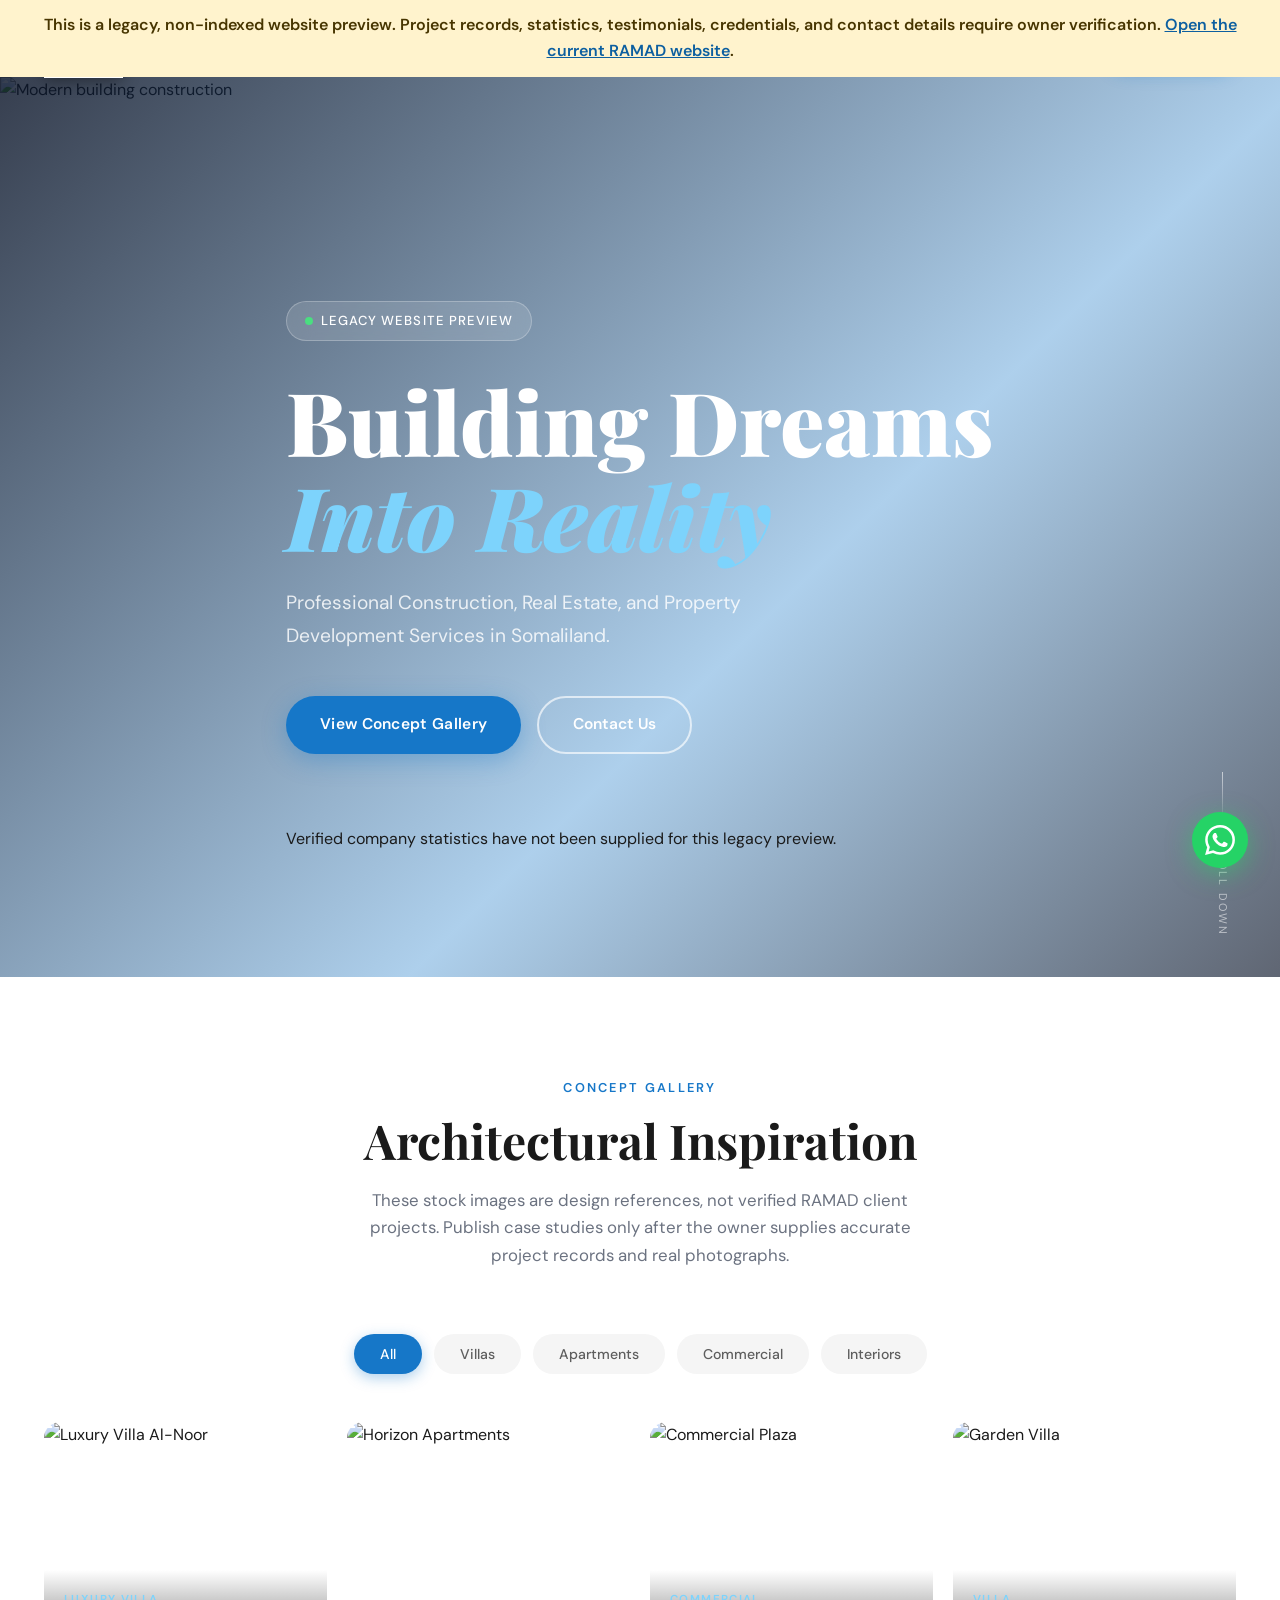
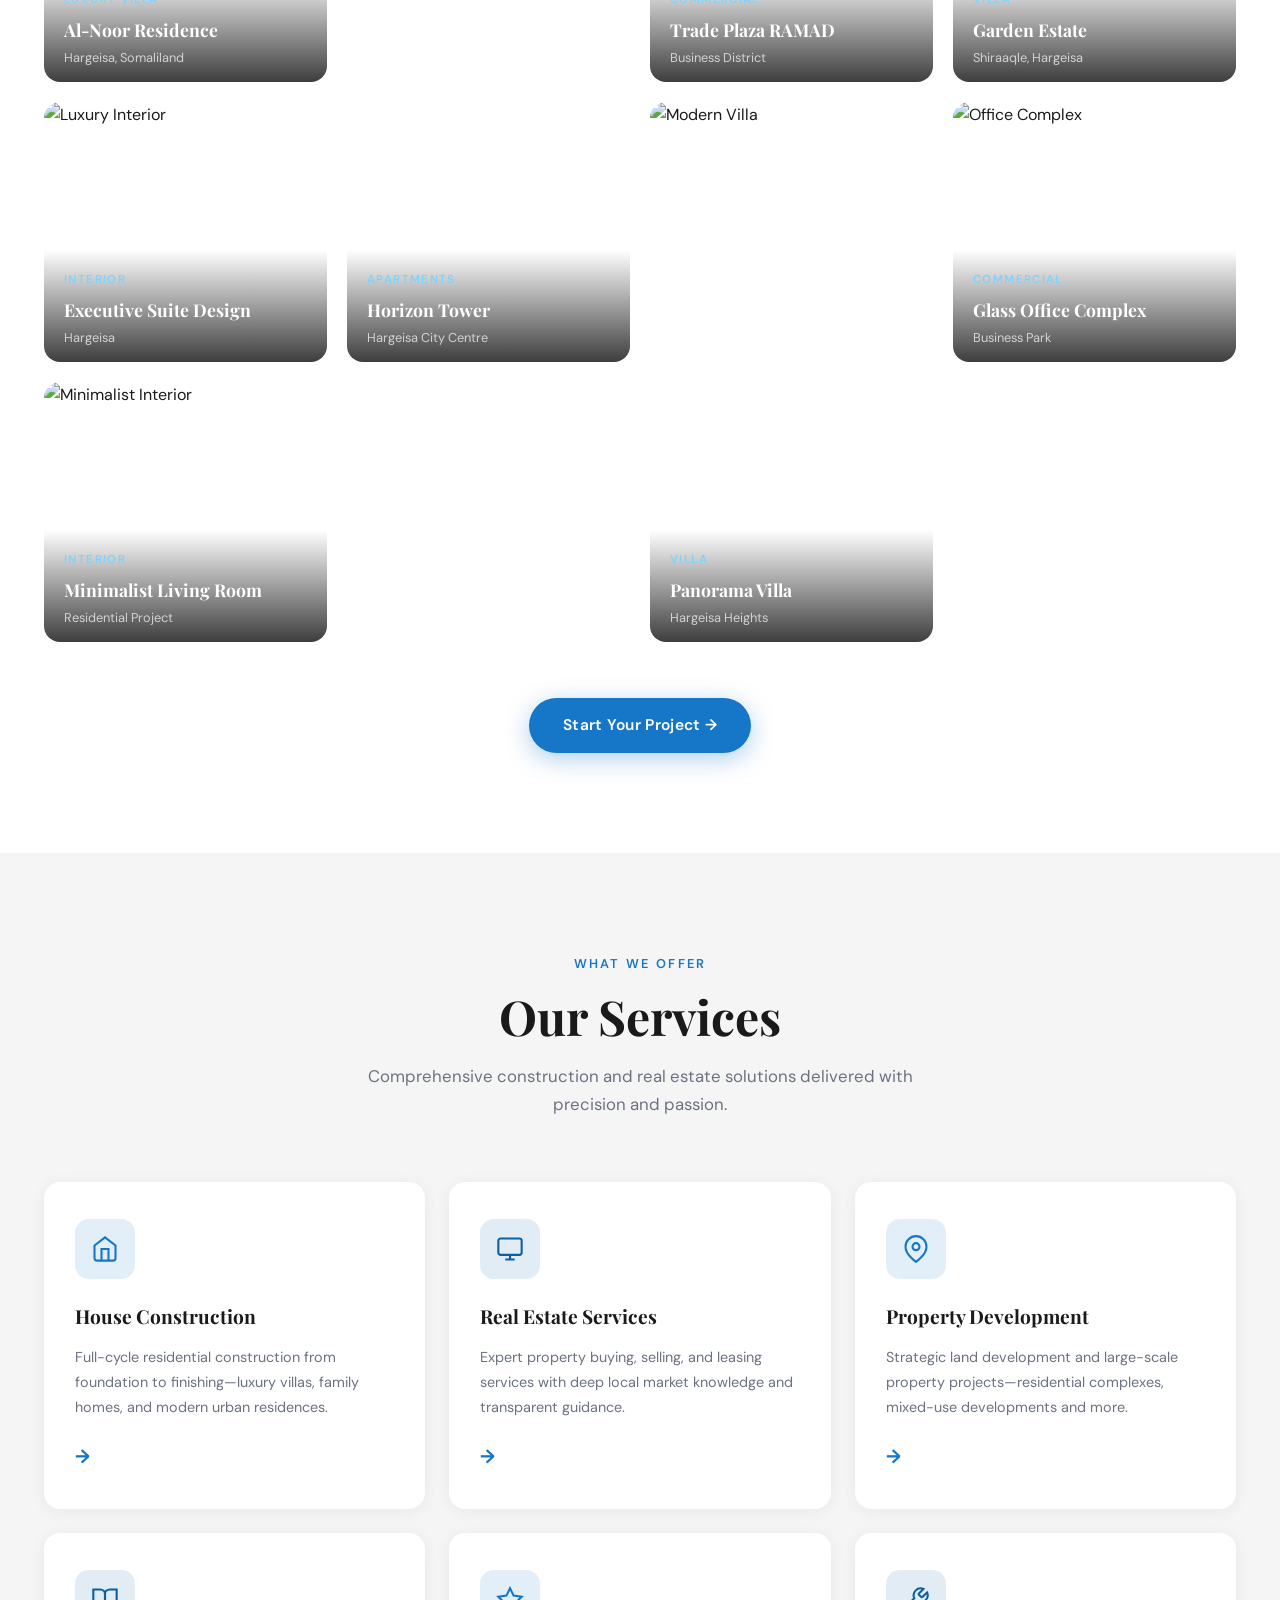
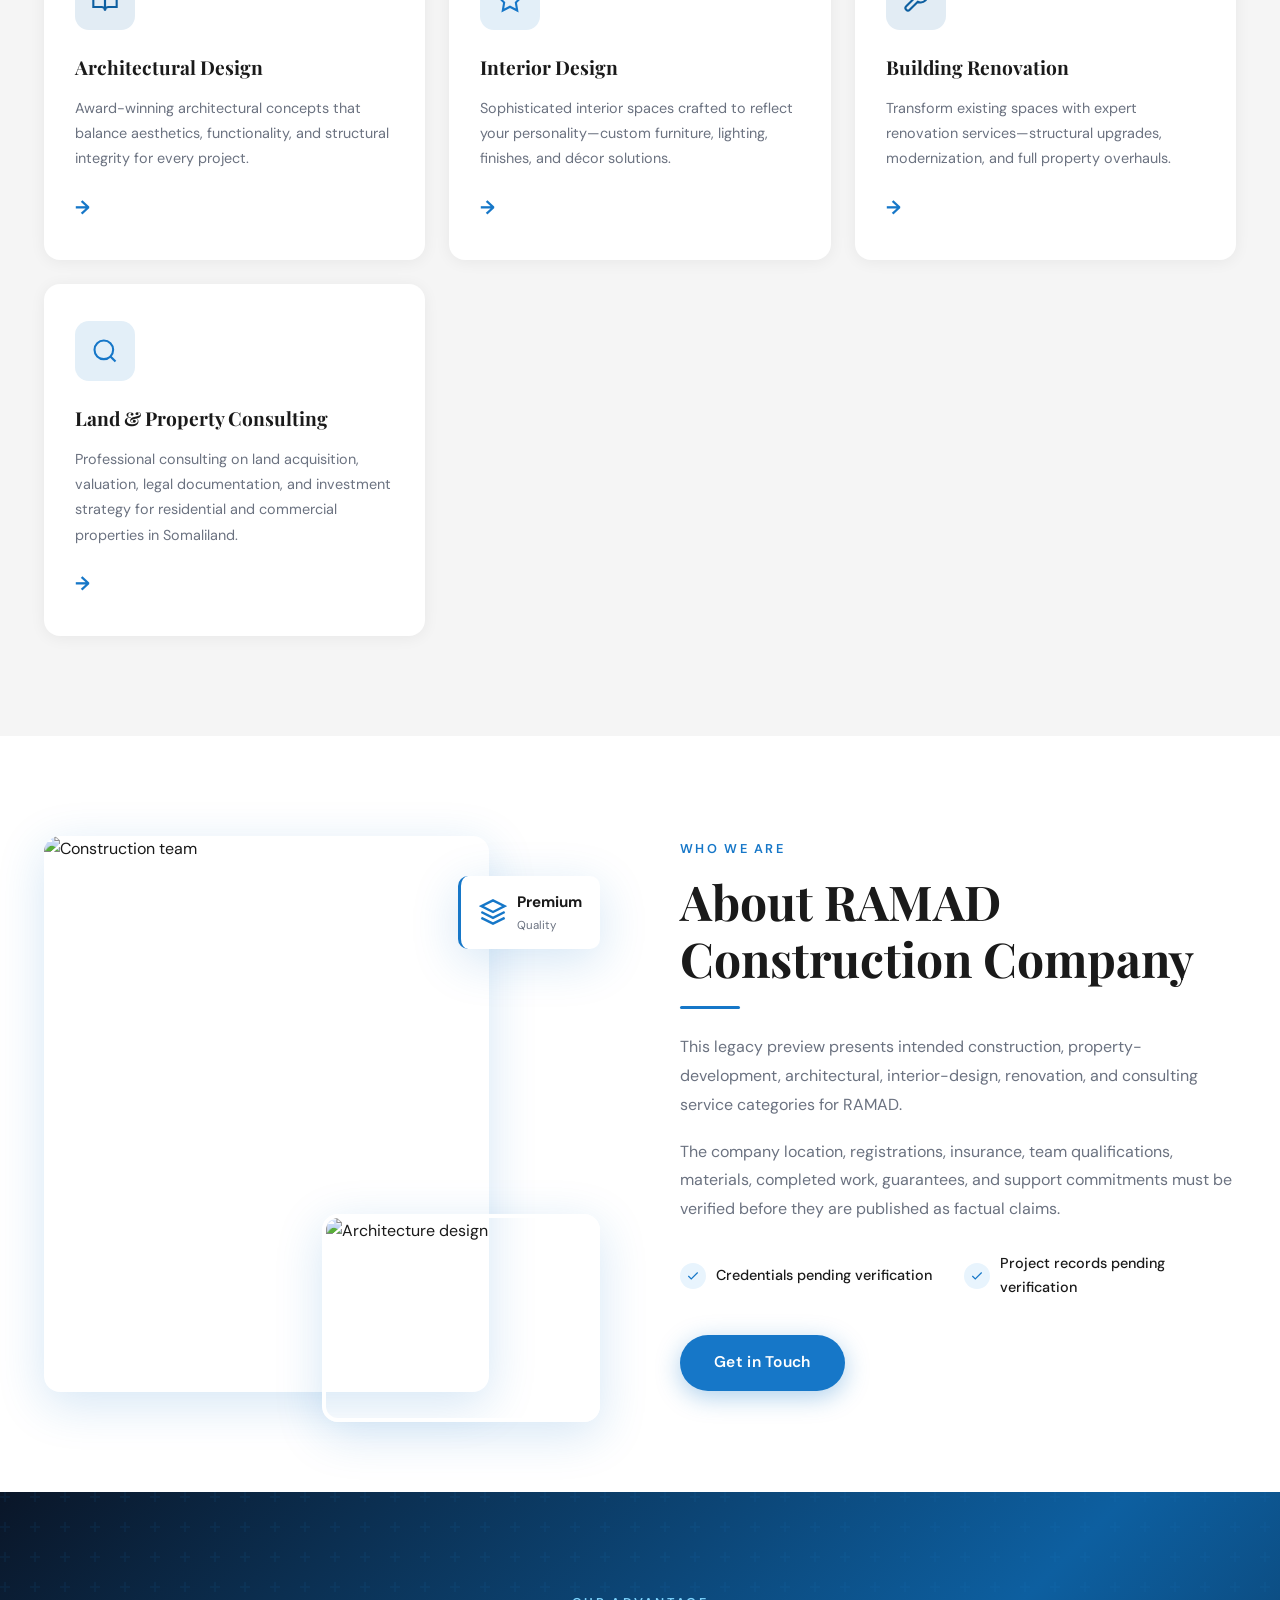
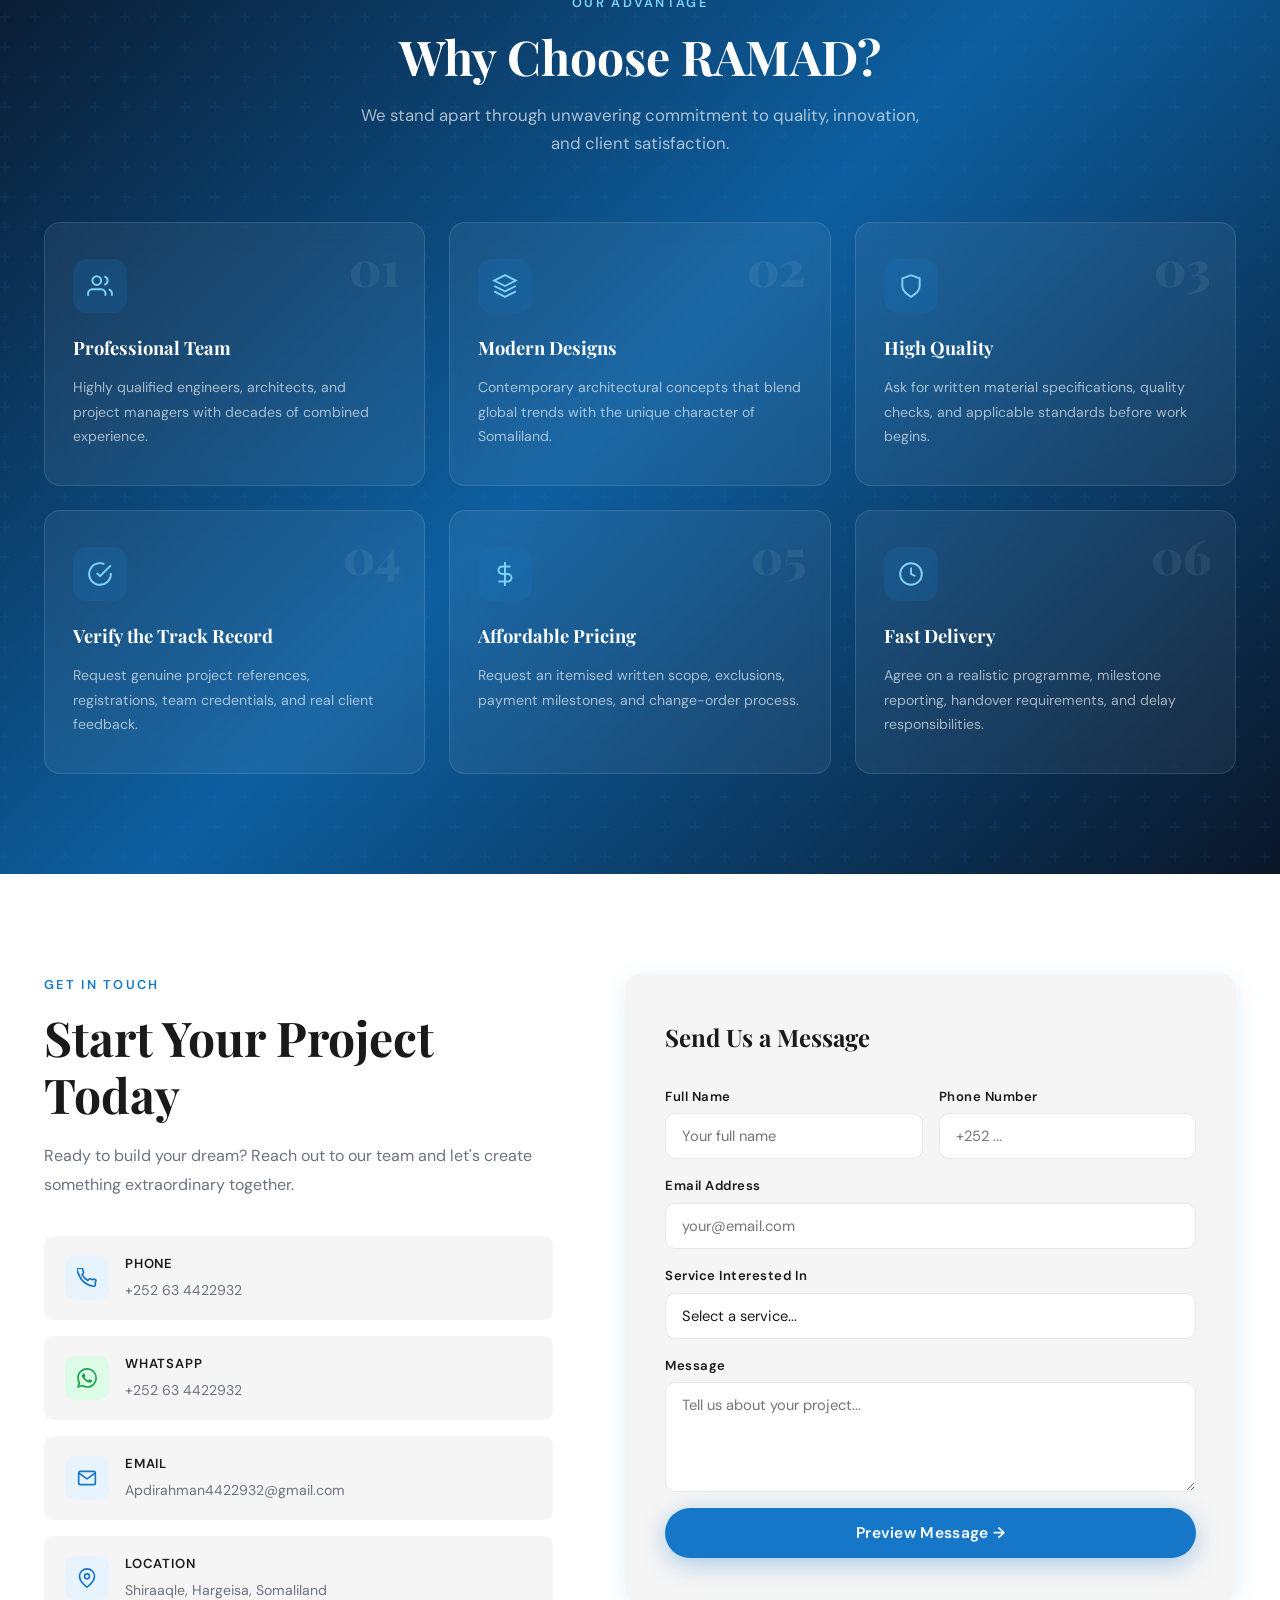
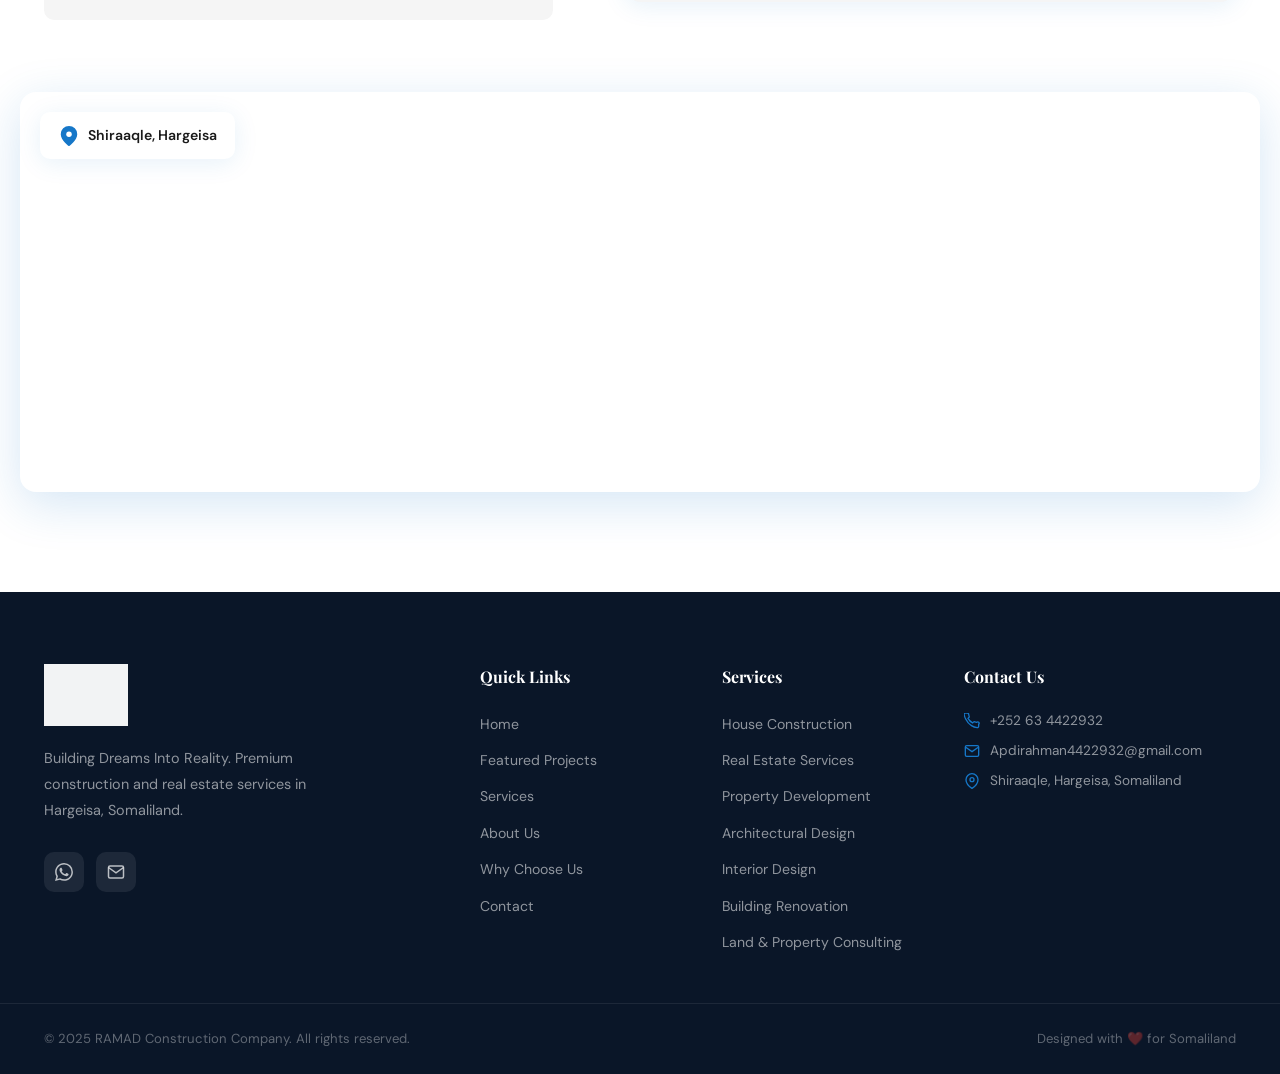
==== index.html @ ccc450ce "feat(seo): consolidate legacy site under canonical domain" ====
<!DOCTYPE html>
<html lang="en">
<head>
  <meta charset="UTF-8" />
  <meta name="viewport" content="width=device-width, initial-scale=1.0" />
  <meta name="robots" content="noindex, nofollow, noarchive" />
  <meta name="description" content="Legacy RAMAD construction website preview. Visit the current canonical RAMAD service website for updated information." />
  <link rel="canonical" href="https://ramad-construction-real-estate.vercel.app/" />
  <title>RAMAD Construction Company | Legacy Website Preview</title>
  <link rel="preconnect" href="https://fonts.googleapis.com" />
  <link rel="preconnect" href="https://fonts.gstatic.com" crossorigin />
  <link href="https://fonts.googleapis.com/css2?family=Playfair+Display:wght@400;600;700;900&family=DM+Sans:wght@300;400;500;600&display=swap" rel="stylesheet" />
  <link rel="stylesheet" href="style.css" />
</head>
<body>

<aside class="legacy-notice" aria-label="Legacy website notice">
  This is a legacy, non-indexed website preview. Project records, statistics, testimonials, credentials, and contact details require owner verification. <a href="https://ramad-construction-real-estate.vercel.app/">Open the current RAMAD website</a>.
</aside>

<!-- FLOATING WHATSAPP -->
<a href="https://wa.me/252634422932" class="whatsapp-float" target="_blank" aria-label="Chat on WhatsApp">
  <svg viewBox="0 0 24 24" fill="currentColor"><path d="M17.472 14.382c-.297-.149-1.758-.867-2.03-.967-.273-.099-.471-.148-.67.15-.197.297-.767.966-.94 1.164-.173.199-.347.223-.644.075-.297-.15-1.255-.463-2.39-1.475-.883-.788-1.48-1.761-1.653-2.059-.173-.297-.018-.458.13-.606.134-.133.298-.347.446-.52.149-.174.198-.298.298-.497.099-.198.05-.371-.025-.52-.075-.149-.669-1.612-.916-2.207-.242-.579-.487-.5-.669-.51-.173-.008-.371-.01-.57-.01-.198 0-.52.074-.792.372-.272.297-1.04 1.016-1.04 2.479 0 1.462 1.065 2.875 1.213 3.074.149.198 2.096 3.2 5.077 4.487.709.306 1.262.489 1.694.625.712.227 1.36.195 1.871.118.571-.085 1.758-.719 2.006-1.413.248-.694.248-1.289.173-1.413-.074-.124-.272-.198-.57-.347m-5.421 7.403h-.004a9.87 9.87 0 01-5.031-1.378l-.361-.214-3.741.982.998-3.648-.235-.374a9.86 9.86 0 01-1.51-5.26c.001-5.45 4.436-9.884 9.888-9.884 2.64 0 5.122 1.03 6.988 2.898a9.825 9.825 0 012.893 6.994c-.003 5.45-4.437 9.884-9.885 9.884m8.413-18.297A11.815 11.815 0 0012.05 0C5.495 0 .16 5.335.157 11.892c0 2.096.547 4.142 1.588 5.945L.057 24l6.305-1.654a11.882 11.882 0 005.683 1.448h.005c6.554 0 11.89-5.335 11.893-11.893a11.821 11.821 0 00-3.48-8.413z"/></svg>
</a>

<!-- NAV — order: Home | Featured | Services | About | Why Us | Testimonials | Contact -->
<nav class="navbar" id="navbar">
  <div class="nav-inner">
    <a href="#home" class="logo-link">
      <img src="[data-uri]" alt="RAMAD Construction Company" class="nav-logo-img" />
    </a>
    <button class="menu-toggle" id="menuToggle" aria-label="Toggle menu">
      <span></span><span></span><span></span>
    </button>
    <ul class="nav-links" id="navLinks">
      <li><a href="#home">Home</a></li>
      <li><a href="#featured">Featured</a></li>
      <li><a href="#services">Services</a></li>
      <li><a href="#about">About</a></li>
      <li><a href="#why-us">Why Us</a></li>
      <li><a href="#contact" class="nav-cta">Contact Us</a></li>
    </ul>
  </div>
</nav>

<!-- HERO -->
<section class="hero" id="home">
  <div class="hero-bg">
    <img src="https://images.unsplash.com/photo-1486325212027-8081e485255e?w=1800&q=80" alt="Modern building construction" class="hero-img" />
    <div class="hero-overlay"></div>
  </div>
  <div class="hero-content">
    <div class="hero-badge">
      <span class="badge-dot"></span>
      LEGACY WEBSITE PREVIEW
    </div>
    <h1 class="hero-title">Building Dreams<br /><em>Into Reality</em></h1>
    <p class="hero-sub">Professional Construction, Real Estate, and Property Development Services in Somaliland.</p>
    <div class="hero-actions">
      <a href="#featured" class="btn-primary">View Concept Gallery</a>
      <a href="#contact" class="btn-outline">Contact Us</a>
    </div>
    <div class="hero-stats"><p>Verified company statistics have not been supplied for this legacy preview.</p></div>
  </div>
  <div class="hero-scroll">
    <div class="scroll-line"></div>
    <span>Scroll Down</span>
  </div>
</section>

<!-- FEATURED PROJECTS -->
<section class="featured section-pad" id="featured">
  <div class="container">
    <div class="section-header">
      <p class="section-label">Concept Gallery</p>
      <h2 class="section-title">Architectural Inspiration</h2>
      <p class="section-desc">These stock images are design references, not verified RAMAD client projects. Publish case studies only after the owner supplies accurate project records and real photographs.</p>
    </div>
    <div class="projects-filter">
      <button class="filter-btn active" data-filter="all">All</button>
      <button class="filter-btn" data-filter="villa">Villas</button>
      <button class="filter-btn" data-filter="apartment">Apartments</button>
      <button class="filter-btn" data-filter="commercial">Commercial</button>
      <button class="filter-btn" data-filter="interior">Interiors</button>
    </div>
    <div class="projects-grid" id="projectsGrid">
      <div class="project-card" data-cat="villa">
        <div class="project-img-wrap"><img src="https://images.unsplash.com/photo-1613977257363-707ba9348227?w=700&q=80" alt="Luxury Villa Al-Noor" loading="lazy" /></div>
        <div class="project-info"><span class="project-cat">Luxury Villa</span><h4>Al-Noor Residence</h4><p>Hargeisa, Somaliland</p></div>
      </div>
      <div class="project-card project-card-tall" data-cat="apartment">
        <div class="project-img-wrap"><img src="https://images.unsplash.com/photo-1545324418-cc1a3fa10c00?w=700&q=80" alt="Horizon Apartments" loading="lazy" /></div>
        <div class="project-info"><span class="project-cat">Apartments</span><h4>Horizon Tower</h4><p>Hargeisa City Centre</p></div>
      </div>
      <div class="project-card" data-cat="commercial">
        <div class="project-img-wrap"><img src="https://images.unsplash.com/photo-1486325212027-8081e485255e?w=700&q=80" alt="Commercial Plaza" loading="lazy" /></div>
        <div class="project-info"><span class="project-cat">Commercial</span><h4>Trade Plaza RAMAD</h4><p>Business District</p></div>
      </div>
      <div class="project-card" data-cat="villa">
        <div class="project-img-wrap"><img src="https://images.unsplash.com/photo-1600596542815-ffad4c1539a9?w=700&q=80" alt="Garden Villa" loading="lazy" /></div>
        <div class="project-info"><span class="project-cat">Villa</span><h4>Garden Estate</h4><p>Shiraaqle, Hargeisa</p></div>
      </div>
      <div class="project-card" data-cat="interior">
        <div class="project-img-wrap"><img src="https://images.unsplash.com/photo-1618221195710-dd6b41faaea6?w=700&q=80" alt="Luxury Interior" loading="lazy" /></div>
        <div class="project-info"><span class="project-cat">Interior</span><h4>Executive Suite Design</h4><p>Hargeisa</p></div>
      </div>
      <div class="project-card project-card-tall" data-cat="villa">
        <div class="project-img-wrap"><img src="https://images.unsplash.com/photo-1512917774080-9991f1c4c750?w=700&q=80" alt="Modern Villa" loading="lazy" /></div>
        <div class="project-info"><span class="project-cat">Villa</span><h4>Panorama Villa</h4><p>Hargeisa Heights</p></div>
      </div>
      <div class="project-card" data-cat="commercial">
        <div class="project-img-wrap"><img src="https://images.unsplash.com/photo-1582407947304-fd86f28f2a08?w=700&q=80" alt="Office Complex" loading="lazy" /></div>
        <div class="project-info"><span class="project-cat">Commercial</span><h4>Glass Office Complex</h4><p>Business Park</p></div>
      </div>
      <div class="project-card" data-cat="interior">
        <div class="project-img-wrap"><img src="https://images.unsplash.com/photo-1616486338812-3dadae4b4ace?w=700&q=80" alt="Minimalist Interior" loading="lazy" /></div>
        <div class="project-info"><span class="project-cat">Interior</span><h4>Minimalist Living Room</h4><p>Residential Project</p></div>
      </div>
    </div>
    <div class="text-center mt-large">
      <a href="#contact" class="btn-primary">Start Your Project →</a>
    </div>
  </div>
</section>

<!-- SERVICES -->
<section class="services section-pad" id="services">
  <div class="container">
    <div class="section-header">
      <p class="section-label">What We Offer</p>
      <h2 class="section-title">Our Services</h2>
      <p class="section-desc">Comprehensive construction and real estate solutions delivered with precision and passion.</p>
    </div>
    <div class="services-grid">
      <div class="service-card">
        <div class="service-icon" style="--c:#1677C8">
          <svg viewBox="0 0 24 24" fill="none" stroke="currentColor" stroke-width="1.8"><path d="M3 9l9-7 9 7v11a2 2 0 01-2 2H5a2 2 0 01-2-2z"/><polyline points="9 22 9 12 15 12 15 22"/></svg>
        </div>
        <h3>House Construction</h3>
        <p>Full-cycle residential construction from foundation to finishing—luxury villas, family homes, and modern urban residences.</p>
        <span class="service-arrow">→</span>
      </div>
      <div class="service-card">
        <div class="service-icon" style="--c:#0d5fa0">
          <svg viewBox="0 0 24 24" fill="none" stroke="currentColor" stroke-width="1.8"><rect x="2" y="3" width="20" height="14" rx="2"/><path d="M8 21h8M12 17v4"/></svg>
        </div>
        <h3>Real Estate Services</h3>
        <p>Expert property buying, selling, and leasing services with deep local market knowledge and transparent guidance.</p>
        <span class="service-arrow">→</span>
      </div>
      <div class="service-card">
        <div class="service-icon" style="--c:#1677C8">
          <svg viewBox="0 0 24 24" fill="none" stroke="currentColor" stroke-width="1.8"><path d="M21 10c0 7-9 13-9 13s-9-6-9-13a9 9 0 0118 0z"/><circle cx="12" cy="10" r="3"/></svg>
        </div>
        <h3>Property Development</h3>
        <p>Strategic land development and large-scale property projects—residential complexes, mixed-use developments and more.</p>
        <span class="service-arrow">→</span>
      </div>
      <div class="service-card">
        <div class="service-icon" style="--c:#0d5fa0">
          <svg viewBox="0 0 24 24" fill="none" stroke="currentColor" stroke-width="1.8"><path d="M2 3h6a4 4 0 014 4v14a3 3 0 00-3-3H2z"/><path d="M22 3h-6a4 4 0 00-4 4v14a3 3 0 013-3h7z"/></svg>
        </div>
        <h3>Architectural Design</h3>
        <p>Award-winning architectural concepts that balance aesthetics, functionality, and structural integrity for every project.</p>
        <span class="service-arrow">→</span>
      </div>
      <div class="service-card">
        <div class="service-icon" style="--c:#1677C8">
          <svg viewBox="0 0 24 24" fill="none" stroke="currentColor" stroke-width="1.8"><path d="M12 2l3.09 6.26L22 9.27l-5 4.87 1.18 6.88L12 17.77l-6.18 3.25L7 14.14 2 9.27l6.91-1.01L12 2z"/></svg>
        </div>
        <h3>Interior Design</h3>
        <p>Sophisticated interior spaces crafted to reflect your personality—custom furniture, lighting, finishes, and décor solutions.</p>
        <span class="service-arrow">→</span>
      </div>
      <div class="service-card">
        <div class="service-icon" style="--c:#0d5fa0">
          <svg viewBox="0 0 24 24" fill="none" stroke="currentColor" stroke-width="1.8"><path d="M14.7 6.3a1 1 0 000 1.4l1.6 1.6a1 1 0 001.4 0l3.77-3.77a6 6 0 01-7.94 7.94l-6.91 6.91a2.12 2.12 0 01-3-3l6.91-6.91a6 6 0 017.94-7.94l-3.76 3.76z"/></svg>
        </div>
        <h3>Building Renovation</h3>
        <p>Transform existing spaces with expert renovation services—structural upgrades, modernization, and full property overhauls.</p>
        <span class="service-arrow">→</span>
      </div>
      <div class="service-card service-card-wide">
        <div class="service-icon" style="--c:#1677C8">
          <svg viewBox="0 0 24 24" fill="none" stroke="currentColor" stroke-width="1.8"><circle cx="11" cy="11" r="8"/><path d="m21 21-4.35-4.35"/></svg>
        </div>
        <h3>Land &amp; Property Consulting</h3>
        <p>Professional consulting on land acquisition, valuation, legal documentation, and investment strategy for residential and commercial properties in Somaliland.</p>
        <span class="service-arrow">→</span>
      </div>
    </div>
  </div>
</section>

<!-- ABOUT -->
<section class="about section-pad" id="about">
  <div class="container about-grid">
    <div class="about-visuals">
      <div class="about-main-img">
        <img src="https://images.unsplash.com/photo-1504307651254-35680f356dfd?w=800&q=80" alt="Construction team" loading="lazy" />
      </div>
      <div class="about-accent-img">
        <img src="https://images.unsplash.com/photo-1590725140246-20acddc1ec6d?w=400&q=80" alt="Architecture design" loading="lazy" />
      </div>
      <div class="about-badge-float">
        <svg viewBox="0 0 24 24" fill="none" stroke="#1677C8" stroke-width="2"><path d="M12 2L2 7l10 5 10-5-10-5zM2 17l10 5 10-5M2 12l10 5 10-5"/></svg>
        <div><strong>Premium</strong><span>Quality</span></div>
      </div>
    </div>
    <div class="about-content">
      <p class="section-label">Who We Are</p>
      <h2 class="section-title">About RAMAD<br />Construction Company</h2>
      <div class="about-divider"></div>
      <p class="about-text">This legacy preview presents intended construction, property-development, architectural, interior-design, renovation, and consulting service categories for RAMAD.</p>
      <p class="about-text">The company location, registrations, insurance, team qualifications, materials, completed work, guarantees, and support commitments must be verified before they are published as factual claims.</p>
      <div class="about-features">
        <div class="about-feat"><div class="feat-icon"><svg viewBox="0 0 24 24" fill="none" stroke="currentColor" stroke-width="2"><polyline points="20 6 9 17 4 12"/></svg></div><span>Credentials pending verification</span></div>
        <div class="about-feat"><div class="feat-icon"><svg viewBox="0 0 24 24" fill="none" stroke="currentColor" stroke-width="2"><polyline points="20 6 9 17 4 12"/></svg></div><span>Project records pending verification</span></div>
      </div>
      <a href="#contact" class="btn-primary">Get in Touch</a>
    </div>
  </div>
</section>

<!-- WHY CHOOSE US -->
<section class="why-us section-pad" id="why-us">
  <div class="why-bg"></div>
  <div class="container">
    <div class="section-header light">
      <p class="section-label light-label">Our Advantage</p>
      <h2 class="section-title white">Why Choose RAMAD?</h2>
      <p class="section-desc light-desc">We stand apart through unwavering commitment to quality, innovation, and client satisfaction.</p>
    </div>
    <div class="why-grid">
      <div class="why-card">
        <div class="why-num">01</div>
        <div class="why-icon"><svg viewBox="0 0 24 24" fill="none" stroke="currentColor" stroke-width="1.8"><path d="M17 21v-2a4 4 0 00-4-4H5a4 4 0 00-4 4v2"/><circle cx="9" cy="7" r="4"/><path d="M23 21v-2a4 4 0 00-3-3.87M16 3.13a4 4 0 010 7.75"/></svg></div>
        <h3>Professional Team</h3>
        <p>Highly qualified engineers, architects, and project managers with decades of combined experience.</p>
      </div>
      <div class="why-card">
        <div class="why-num">02</div>
        <div class="why-icon"><svg viewBox="0 0 24 24" fill="none" stroke="currentColor" stroke-width="1.8"><polygon points="12 2 2 7 12 12 22 7 12 2"/><polyline points="2 17 12 22 22 17"/><polyline points="2 12 12 17 22 12"/></svg></div>
        <h3>Modern Designs</h3>
        <p>Contemporary architectural concepts that blend global trends with the unique character of Somaliland.</p>
      </div>
      <div class="why-card">
        <div class="why-num">03</div>
        <div class="why-icon"><svg viewBox="0 0 24 24" fill="none" stroke="currentColor" stroke-width="1.8"><path d="M12 22s8-4 8-10V5l-8-3-8 3v7c0 6 8 10 8 10z"/></svg></div>
        <h3>High Quality</h3>
        <p>Ask for written material specifications, quality checks, and applicable standards before work begins.</p>
      </div>
      <div class="why-card">
        <div class="why-num">04</div>
        <div class="why-icon"><svg viewBox="0 0 24 24" fill="none" stroke="currentColor" stroke-width="1.8"><path d="M22 11.08V12a10 10 0 11-5.93-9.14"/><polyline points="22 4 12 14.01 9 11.01"/></svg></div>
        <h3>Verify the Track Record</h3>
        <p>Request genuine project references, registrations, team credentials, and real client feedback.</p>
      </div>
      <div class="why-card">
        <div class="why-num">05</div>
        <div class="why-icon"><svg viewBox="0 0 24 24" fill="none" stroke="currentColor" stroke-width="1.8"><line x1="12" y1="1" x2="12" y2="23"/><path d="M17 5H9.5a3.5 3.5 0 000 7h5a3.5 3.5 0 010 7H6"/></svg></div>
        <h3>Affordable Pricing</h3>
        <p>Request an itemised written scope, exclusions, payment milestones, and change-order process.</p>
      </div>
      <div class="why-card">
        <div class="why-num">06</div>
        <div class="why-icon"><svg viewBox="0 0 24 24" fill="none" stroke="currentColor" stroke-width="1.8"><circle cx="12" cy="12" r="10"/><polyline points="12 6 12 12 16 14"/></svg></div>
        <h3>Fast Delivery</h3>
        <p>Agree on a realistic programme, milestone reporting, handover requirements, and delay responsibilities.</p>
      </div>
    </div>
  </div>
</section>

<!-- CONTACT -->
<section class="contact section-pad" id="contact">
  <div class="container contact-grid">
    <div class="contact-info">
      <p class="section-label">Get In Touch</p>
      <h2 class="section-title">Start Your Project Today</h2>
      <p class="contact-desc">Ready to build your dream? Reach out to our team and let's create something extraordinary together.</p>
      <div class="contact-items">
        <a href="tel:+252634422932" class="contact-item">
          <div class="ci-icon"><svg viewBox="0 0 24 24" fill="none" stroke="currentColor" stroke-width="2"><path d="M22 16.92v3a2 2 0 01-2.18 2 19.79 19.79 0 01-8.63-3.07A19.5 19.5 0 013.07 9.81a19.79 19.79 0 01-3.07-8.68A2 2 0 012 .18h3a2 2 0 012 1.72c.127.96.361 1.903.7 2.81a2 2 0 01-.45 2.11L6.09 8a16 16 0 006.88 6.88l1.19-1.19a2 2 0 012.11-.45c.907.339 1.85.573 2.81.7A2 2 0 0122 16.92z"/></svg></div>
          <div><strong>Phone</strong><span>+252 63 4422932</span></div>
        </a>
        <a href="https://wa.me/252634422932" class="contact-item" target="_blank">
          <div class="ci-icon green"><svg viewBox="0 0 24 24" fill="currentColor"><path d="M17.472 14.382c-.297-.149-1.758-.867-2.03-.967-.273-.099-.471-.148-.67.15-.197.297-.767.966-.94 1.164-.173.199-.347.223-.644.075-.297-.15-1.255-.463-2.39-1.475-.883-.788-1.48-1.761-1.653-2.059-.173-.297-.018-.458.13-.606.134-.133.298-.347.446-.52.149-.174.198-.298.298-.497.099-.198.05-.371-.025-.52-.075-.149-.669-1.612-.916-2.207-.242-.579-.487-.5-.669-.51-.173-.008-.371-.01-.57-.01-.198 0-.52.074-.792.372-.272.297-1.04 1.016-1.04 2.479 0 1.462 1.065 2.875 1.213 3.074.149.198 2.096 3.2 5.077 4.487.709.306 1.262.489 1.694.625.712.227 1.36.195 1.871.118.571-.085 1.758-.719 2.006-1.413.248-.694.248-1.289.173-1.413-.074-.124-.272-.198-.57-.347m-5.421 7.403h-.004a9.87 9.87 0 01-5.031-1.378l-.361-.214-3.741.982.998-3.648-.235-.374a9.86 9.86 0 01-1.51-5.26c.001-5.45 4.436-9.884 9.888-9.884 2.64 0 5.122 1.03 6.988 2.898a9.825 9.825 0 012.893 6.994c-.003 5.45-4.437 9.884-9.885 9.884m8.413-18.297A11.815 11.815 0 0012.05 0C5.495 0 .16 5.335.157 11.892c0 2.096.547 4.142 1.588 5.945L.057 24l6.305-1.654a11.882 11.882 0 005.683 1.448h.005c6.554 0 11.89-5.335 11.893-11.893a11.821 11.821 0 00-3.48-8.413z"/></svg></div>
          <div><strong>WhatsApp</strong><span>+252 63 4422932</span></div>
        </a>
        <a href="mailto:Apdirahman4422932@gmail.com" class="contact-item">
          <div class="ci-icon"><svg viewBox="0 0 24 24" fill="none" stroke="currentColor" stroke-width="2"><path d="M4 4h16c1.1 0 2 .9 2 2v12c0 1.1-.9 2-2 2H4c-1.1 0-2-.9-2-2V6c0-1.1.9-2 2-2z"/><polyline points="22,6 12,13 2,6"/></svg></div>
          <div><strong>Email</strong><span>Apdirahman4422932@gmail.com</span></div>
        </a>
        <div class="contact-item">
          <div class="ci-icon"><svg viewBox="0 0 24 24" fill="none" stroke="currentColor" stroke-width="2"><path d="M21 10c0 7-9 13-9 13s-9-6-9-13a9 9 0 0118 0z"/><circle cx="12" cy="10" r="3"/></svg></div>
          <div><strong>Location</strong><span>Shiraaqle, Hargeisa, Somaliland</span></div>
        </div>
      </div>
    </div>
    <div class="contact-form-wrap">
      <form class="contact-form" id="contactForm">
        <h3>Send Us a Message</h3>
        <div class="form-row">
          <div class="form-group">
            <label>Full Name</label>
            <input type="text" placeholder="Your full name" required />
          </div>
          <div class="form-group">
            <label>Phone Number</label>
            <input type="tel" placeholder="+252 ..." />
          </div>
        </div>
        <div class="form-group">
          <label>Email Address</label>
          <input type="email" placeholder="your@email.com" />
        </div>
        <div class="form-group">
          <label>Service Interested In</label>
          <select>
            <option value="">Select a service...</option>
            <option>House Construction</option>
            <option>Real Estate Services</option>
            <option>Property Development</option>
            <option>Architectural Design</option>
            <option>Interior Design</option>
            <option>Building Renovation</option>
            <option>Land &amp; Property Consulting</option>
          </select>
        </div>
        <div class="form-group">
          <label>Message</label>
          <textarea rows="4" placeholder="Tell us about your project..."></textarea>
        </div>
        <button type="submit" class="btn-primary full-width">Preview Message →</button>
        <div class="form-success" id="formSuccess">Demo only: no message was sent or stored. Use a verified contact channel on the current RAMAD website.</div>
      </form>
    </div>
  </div>
  <div class="map-wrap container" style="margin-top:0">
    <iframe src="https://www.google.com/maps/embed?pb=!1m18!1m12!1m3!1d62920.05!2d44.0650!3d9.5600!2m3!1f0!2f0!3f0!3m2!1i1024!2i768!4f13.1!3m3!1m2!1s0x1628bf7a36a7f7fd%3A0x2e580b26f8c63d4a!2sHargeisa%2C%20Somaliland!5e0!3m2!1sen!2s!4v1699999999" allowfullscreen="" loading="lazy" referrerpolicy="no-referrer-when-downgrade" title="RAMAD Construction Location"></iframe>
    <div class="map-pin">
      <svg viewBox="0 0 24 24" fill="#1677C8"><path d="M21 10c0 7-9 13-9 13s-9-6-9-13a9 9 0 0118 0z"/><circle cx="12" cy="10" r="3" fill="white"/></svg>
      <span>Shiraaqle, Hargeisa</span>
    </div>
  </div>
</section>

<!-- FOOTER -->
<footer class="footer">
  <div class="footer-top">
    <div class="container footer-grid">
      <div class="footer-brand">
        <img src="[data-uri]" alt="RAMAD Construction Company" class="footer-logo-img" />
        <p class="footer-tagline">Building Dreams Into Reality. Premium construction and real estate services in Hargeisa, Somaliland.</p>
        <div class="footer-socials">
          <a href="https://wa.me/252634422932" target="_blank" aria-label="WhatsApp"><svg viewBox="0 0 24 24" fill="currentColor"><path d="M17.472 14.382c-.297-.149-1.758-.867-2.03-.967-.273-.099-.471-.148-.67.15-.197.297-.767.966-.94 1.164-.173.199-.347.223-.644.075-.297-.15-1.255-.463-2.39-1.475-.883-.788-1.48-1.761-1.653-2.059-.173-.297-.018-.458.13-.606.134-.133.298-.347.446-.52.149-.174.198-.298.298-.497.099-.198.05-.371-.025-.52-.075-.149-.669-1.612-.916-2.207-.242-.579-.487-.5-.669-.51-.173-.008-.371-.01-.57-.01-.198 0-.52.074-.792.372-.272.297-1.04 1.016-1.04 2.479 0 1.462 1.065 2.875 1.213 3.074.149.198 2.096 3.2 5.077 4.487.709.306 1.262.489 1.694.625.712.227 1.36.195 1.871.118.571-.085 1.758-.719 2.006-1.413.248-.694.248-1.289.173-1.413-.074-.124-.272-.198-.57-.347m-5.421 7.403h-.004a9.87 9.87 0 01-5.031-1.378l-.361-.214-3.741.982.998-3.648-.235-.374a9.86 9.86 0 01-1.51-5.26c.001-5.45 4.436-9.884 9.888-9.884 2.64 0 5.122 1.03 6.988 2.898a9.825 9.825 0 012.893 6.994c-.003 5.45-4.437 9.884-9.885 9.884m8.413-18.297A11.815 11.815 0 0012.05 0C5.495 0 .16 5.335.157 11.892c0 2.096.547 4.142 1.588 5.945L.057 24l6.305-1.654a11.882 11.882 0 005.683 1.448h.005c6.554 0 11.89-5.335 11.893-11.893a11.821 11.821 0 00-3.48-8.413z"/></svg></a>
          <a href="mailto:Apdirahman4422932@gmail.com" aria-label="Email"><svg viewBox="0 0 24 24" fill="none" stroke="currentColor" stroke-width="2"><path d="M4 4h16c1.1 0 2 .9 2 2v12c0 1.1-.9 2-2 2H4c-1.1 0-2-.9-2-2V6c0-1.1.9-2 2-2z"/><polyline points="22,6 12,13 2,6"/></svg></a>
        </div>
      </div>
      <div class="footer-col">
        <h4>Quick Links</h4>
        <ul>
          <li><a href="#home">Home</a></li>
          <li><a href="#featured">Featured Projects</a></li>
          <li><a href="#services">Services</a></li>
          <li><a href="#about">About Us</a></li>
          <li><a href="#why-us">Why Choose Us</a></li>
          <li><a href="#contact">Contact</a></li>
        </ul>
      </div>
      <div class="footer-col">
        <h4>Services</h4>
        <ul>
          <li><a href="#services">House Construction</a></li>
          <li><a href="#services">Real Estate Services</a></li>
          <li><a href="#services">Property Development</a></li>
          <li><a href="#services">Architectural Design</a></li>
          <li><a href="#services">Interior Design</a></li>
          <li><a href="#services">Building Renovation</a></li>
          <li><a href="#services">Land &amp; Property Consulting</a></li>
        </ul>
      </div>
      <div class="footer-col">
        <h4>Contact Us</h4>
        <ul class="footer-contact-list">
          <li><svg viewBox="0 0 24 24" fill="none" stroke="currentColor" stroke-width="2"><path d="M22 16.92v3a2 2 0 01-2.18 2 19.79 19.79 0 01-8.63-3.07A19.5 19.5 0 013.07 9.81a19.79 19.79 0 01-3.07-8.68A2 2 0 012 .18h3a2 2 0 012 1.72c.127.96.361 1.903.7 2.81a2 2 0 01-.45 2.11L6.09 8a16 16 0 006.88 6.88l1.19-1.19a2 2 0 012.11-.45c.907.339 1.85.573 2.81.7A2 2 0 0122 16.92z"/></svg><span>+252 63 4422932</span></li>
          <li><svg viewBox="0 0 24 24" fill="none" stroke="currentColor" stroke-width="2"><path d="M4 4h16c1.1 0 2 .9 2 2v12c0 1.1-.9 2-2 2H4c-1.1 0-2-.9-2-2V6c0-1.1.9-2 2-2z"/><polyline points="22,6 12,13 2,6"/></svg><span>Apdirahman4422932@gmail.com</span></li>
          <li><svg viewBox="0 0 24 24" fill="none" stroke="currentColor" stroke-width="2"><path d="M21 10c0 7-9 13-9 13s-9-6-9-13a9 9 0 0118 0z"/><circle cx="12" cy="10" r="3"/></svg><span>Shiraaqle, Hargeisa, Somaliland</span></li>
        </ul>
      </div>
    </div>
  </div>
  <div class="footer-bottom">
    <div class="container footer-bottom-inner">
      <p>© 2025 RAMAD Construction Company. All rights reserved.</p>
      <p>Designed with ❤️ for Somaliland</p>
    </div>
  </div>
</footer>

<script src="script.js"></script>
</body>
</html>
---- style.css ----
/* =============================================
   RAMAD Construction Company – style.css
   Premium luxury construction aesthetic
   ============================================= */

:root {
  --blue: #1677C8;
  --blue-dark: #0d5fa0;
  --blue-light: #e8f4fd;
  --gray: #5E5E5E;
  --gray-light: #f5f5f5;
  --white: #ffffff;
  --black: #0a0a0a;
  --text: #1a1a1a;
  --text-muted: #6b7280;
  --border: #e5e7eb;
  --shadow: 0 4px 24px rgba(22,119,200,0.10);
  --shadow-lg: 0 12px 48px rgba(22,119,200,0.18);
  --radius: 16px;
  --radius-sm: 10px;
  --transition: 0.35s cubic-bezier(0.4,0,0.2,1);
}

*, *::before, *::after { box-sizing: border-box; margin: 0; padding: 0; }

html { scroll-behavior: smooth; font-size: 16px; }

body {
  font-family: 'DM Sans', sans-serif;
  color: var(--text);
  background: var(--white);
  overflow-x: hidden;
  line-height: 1.65;
}

.legacy-notice {
  position: relative;
  z-index: 1100;
  padding: 12px 24px;
  background: #fff3cd;
  color: #473500;
  text-align: center;
  font-weight: 600;
}
.legacy-notice a { color: #0d5fa0; text-decoration: underline; }

img { display: block; max-width: 100%; height: auto; }
a { text-decoration: none; color: inherit; }
ul { list-style: none; }
button { cursor: pointer; border: none; background: none; font-family: inherit; }

.container {
  width: 100%;
  max-width: 1240px;
  margin: 0 auto;
  padding: 0 24px;
}

.section-pad { padding: 100px 0; }
.text-center { text-align: center; }
.mt-large { margin-top: 56px; }

/* ---- LOGO IMAGE ---- */
.nav-logo-img {
  height: 58px;
  width: auto;
  display: block;
  transition: filter 0.4s, transform 0.3s;
  /* On dark hero: make white so it's visible */
  filter: brightness(0) invert(1) drop-shadow(0 2px 8px rgba(0,0,0,0.4));
  object-fit: contain;
}
.navbar.scrolled .nav-logo-img {
  /* On white navbar: show real logo colors */
  filter: none;
  drop-shadow: none;
}
.nav-logo-img:hover { transform: scale(1.04); }

.footer-logo-img {
  height: 62px;
  width: auto;
  display: block;
  /* On dark footer: make white */
  filter: brightness(0) invert(1);
  opacity: 0.95;
  margin-bottom: 18px;
  object-fit: contain;
}

/* ---- FEATURED (same as projects) ---- */
.featured { background: white; }

/* ---- TYPOGRAPHY ---- */
.section-label {
  font-family: 'DM Sans', sans-serif;
  font-size: 0.8rem;
  font-weight: 600;
  letter-spacing: 0.18em;
  text-transform: uppercase;
  color: var(--blue);
  display: block;
  margin-bottom: 14px;
}
.section-title {
  font-family: 'Playfair Display', serif;
  font-size: clamp(2rem, 4vw, 3rem);
  font-weight: 700;
  line-height: 1.18;
  color: var(--text);
}
.section-desc {
  font-size: 1.05rem;
  color: var(--text-muted);
  max-width: 560px;
  margin: 18px auto 0;
}
.section-header { text-align: center; margin-bottom: 64px; }

/* ---- BUTTONS ---- */
.btn-primary {
  display: inline-flex;
  align-items: center;
  gap: 8px;
  background: var(--blue);
  color: white;
  padding: 15px 34px;
  border-radius: 50px;
  font-weight: 600;
  font-size: 0.97rem;
  letter-spacing: 0.02em;
  transition: var(--transition);
  box-shadow: 0 6px 24px rgba(22,119,200,0.35);
}
.btn-primary:hover {
  background: var(--blue-dark);
  transform: translateY(-2px);
  box-shadow: 0 10px 32px rgba(22,119,200,0.45);
}
.btn-primary.full-width { width: 100%; justify-content: center; }

.btn-outline {
  display: inline-flex;
  align-items: center;
  gap: 8px;
  background: transparent;
  color: white;
  padding: 14px 34px;
  border-radius: 50px;
  font-weight: 600;
  font-size: 0.97rem;
  border: 2px solid rgba(255,255,255,0.65);
  transition: var(--transition);
}
.btn-outline:hover {
  background: rgba(255,255,255,0.15);
  border-color: white;
  transform: translateY(-2px);
}

/* ---- NAVBAR ---- */
.navbar {
  position: fixed;
  top: 0; left: 0; right: 0;
  z-index: 1000;
  padding: 0;
  transition: background 0.4s, box-shadow 0.4s, padding 0.4s;
}
.navbar.scrolled {
  background: rgba(255,255,255,0.97);
  backdrop-filter: blur(20px);
  box-shadow: 0 2px 24px rgba(0,0,0,0.08);
}
.nav-inner {
  display: flex;
  align-items: center;
  justify-content: space-between;
  max-width: 1240px;
  margin: 0 auto;
  padding: 20px 24px;
  transition: padding 0.4s;
}
.navbar.scrolled .nav-inner { padding: 14px 24px; }

.logo-link { flex-shrink: 0; }
.logo-box { display: flex; align-items: center; gap: 12px; }
.logo-icon { width: 40px; height: 40px; flex-shrink: 0; }
.logo-text { display: flex; flex-direction: column; }
.logo-main {
  font-family: 'Playfair Display', serif;
  font-size: 1.25rem;
  font-weight: 700;
  color: white;
  line-height: 1;
  transition: color 0.4s;
}
.logo-sub {
  font-size: 0.65rem;
  color: rgba(255,255,255,0.7);
  letter-spacing: 0.1em;
  text-transform: uppercase;
  transition: color 0.4s;
}
.navbar.scrolled .logo-main { color: var(--text); }
.navbar.scrolled .logo-sub { color: var(--text-muted); }

.nav-links {
  display: flex;
  align-items: center;
  gap: 36px;
}
.nav-links a {
  font-size: 0.92rem;
  font-weight: 500;
  color: rgba(255,255,255,0.88);
  transition: color 0.3s;
  position: relative;
}
.nav-links a::after {
  content: '';
  position: absolute;
  bottom: -3px; left: 0; right: 0;
  height: 2px;
  background: var(--blue);
  transform: scaleX(0);
  transition: transform 0.3s;
  border-radius: 2px;
}
.nav-links a:hover::after { transform: scaleX(1); }
.navbar.scrolled .nav-links a { color: var(--text); }
.nav-links a:hover { color: var(--blue); }

.nav-cta {
  background: var(--blue) !important;
  color: white !important;
  padding: 10px 24px;
  border-radius: 50px;
  font-weight: 600 !important;
  box-shadow: 0 4px 16px rgba(22,119,200,0.35);
  transition: background 0.3s, transform 0.2s !important;
}
.nav-cta:hover {
  background: var(--blue-dark) !important;
  transform: translateY(-1px) !important;
}
.nav-cta::after { display: none !important; }

.menu-toggle {
  display: none;
  flex-direction: column;
  gap: 5px;
  padding: 8px;
}
.menu-toggle span {
  display: block;
  width: 24px;
  height: 2px;
  background: white;
  border-radius: 2px;
  transition: var(--transition);
}
.navbar.scrolled .menu-toggle span { background: var(--text); }

/* ---- HERO ---- */
.hero {
  position: relative;
  min-height: 100vh;
  display: flex;
  align-items: center;
  overflow: hidden;
}
.hero-bg {
  position: absolute;
  inset: 0;
  z-index: 0;
}
.hero-img {
  width: 100%;
  height: 100%;
  object-fit: cover;
  object-position: center;
  animation: heroZoom 18s ease-in-out infinite alternate;
}
@keyframes heroZoom {
  from { transform: scale(1); }
  to { transform: scale(1.06); }
}
.hero-overlay {
  position: absolute;
  inset: 0;
  background: linear-gradient(135deg, rgba(10,20,40,0.82) 0%, rgba(22,119,200,0.35) 60%, rgba(10,20,40,0.65) 100%);
}
.hero-content {
  position: relative;
  z-index: 1;
  max-width: 1240px;
  margin: 0 auto;
  padding: 0 24px;
  padding-top: 100px;
}
.hero-badge {
  display: inline-flex;
  align-items: center;
  gap: 8px;
  background: rgba(255,255,255,0.12);
  backdrop-filter: blur(12px);
  border: 1px solid rgba(255,255,255,0.25);
  color: white;
  padding: 8px 18px;
  border-radius: 50px;
  font-size: 0.82rem;
  font-weight: 500;
  letter-spacing: 0.08em;
  margin-bottom: 32px;
  animation: fadeInUp 0.8s 0.2s both;
}
.badge-dot {
  width: 8px; height: 8px;
  background: #4ade80;
  border-radius: 50%;
  animation: pulse-dot 2s infinite;
}
@keyframes pulse-dot {
  0%,100% { opacity: 1; transform: scale(1); }
  50% { opacity: 0.6; transform: scale(1.3); }
}
.hero-title {
  font-family: 'Playfair Display', serif;
  font-size: clamp(2.8rem, 7vw, 5.5rem);
  font-weight: 900;
  color: white;
  line-height: 1.08;
  margin-bottom: 24px;
  animation: fadeInUp 0.8s 0.4s both;
}
.hero-title em {
  font-style: italic;
  color: #7dd3fc;
  display: block;
}
.hero-sub {
  font-size: clamp(1rem, 2vw, 1.2rem);
  color: rgba(255,255,255,0.82);
  max-width: 520px;
  line-height: 1.7;
  margin-bottom: 44px;
  animation: fadeInUp 0.8s 0.6s both;
}
.hero-actions {
  display: flex;
  gap: 16px;
  flex-wrap: wrap;
  animation: fadeInUp 0.8s 0.8s both;
  margin-bottom: 72px;
}
.hero-stats {
  display: flex;
  align-items: center;
  gap: 40px;
  flex-wrap: wrap;
  animation: fadeInUp 0.8s 1s both;
}
.stat { text-align: center; }
.stat-num {
  display: block;
  font-family: 'Playfair Display', serif;
  font-size: 2.5rem;
  font-weight: 700;
  color: white;
  line-height: 1;
}
.stat-plus {
  font-size: 1.4rem;
  color: var(--blue);
  font-weight: 700;
}
.stat-label {
  display: block;
  font-size: 0.78rem;
  color: rgba(255,255,255,0.65);
  letter-spacing: 0.1em;
  text-transform: uppercase;
  margin-top: 4px;
}
.stat-divider {
  width: 1px;
  height: 44px;
  background: rgba(255,255,255,0.2);
}
.hero-scroll {
  position: absolute;
  bottom: 40px;
  right: 48px;
  display: flex;
  flex-direction: column;
  align-items: center;
  gap: 10px;
  z-index: 1;
}
.scroll-line {
  width: 1px;
  height: 50px;
  background: linear-gradient(to bottom, rgba(255,255,255,0.6), transparent);
  animation: scrollLine 2s infinite;
}
@keyframes scrollLine {
  0% { transform: scaleY(0); transform-origin: top; }
  50% { transform: scaleY(1); transform-origin: top; }
  51% { transform: scaleY(1); transform-origin: bottom; }
  100% { transform: scaleY(0); transform-origin: bottom; }
}
.hero-scroll span {
  font-size: 0.7rem;
  letter-spacing: 0.2em;
  text-transform: uppercase;
  color: rgba(255,255,255,0.55);
  writing-mode: vertical-rl;
}

@keyframes fadeInUp {
  from { opacity: 0; transform: translateY(30px); }
  to { opacity: 1; transform: translateY(0); }
}

/* ---- ABOUT ---- */
.about { background: var(--white); }
.about-grid {
  display: grid;
  grid-template-columns: 1fr 1fr;
  gap: 80px;
  align-items: center;
}
.about-visuals {
  position: relative;
  min-height: 520px;
}
.about-main-img {
  width: 80%;
  border-radius: var(--radius);
  overflow: hidden;
  box-shadow: var(--shadow-lg);
  aspect-ratio: 4/5;
}
.about-main-img img {
  width: 100%;
  height: 100%;
  object-fit: cover;
  transition: transform 0.6s;
}
.about-main-img:hover img { transform: scale(1.04); }
.about-accent-img {
  position: absolute;
  bottom: -30px;
  right: 0;
  width: 50%;
  border-radius: var(--radius);
  overflow: hidden;
  box-shadow: var(--shadow-lg);
  border: 4px solid white;
  aspect-ratio: 4/3;
}
.about-accent-img img {
  width: 100%;
  height: 100%;
  object-fit: cover;
}
.about-badge-float {
  position: absolute;
  top: 40px;
  right: 0;
  background: white;
  border-radius: var(--radius-sm);
  padding: 14px 18px;
  box-shadow: var(--shadow-lg);
  display: flex;
  align-items: center;
  gap: 10px;
  border-left: 3px solid var(--blue);
}
.about-badge-float svg { width: 28px; height: 28px; }
.about-badge-float div { display: flex; flex-direction: column; }
.about-badge-float strong { font-size: 0.95rem; color: var(--text); }
.about-badge-float span { font-size: 0.72rem; color: var(--text-muted); }

.about-divider {
  width: 60px;
  height: 3px;
  background: var(--blue);
  border-radius: 2px;
  margin: 20px 0 24px;
}
.about-text {
  color: var(--text-muted);
  line-height: 1.8;
  margin-bottom: 18px;
}
.about-features {
  display: grid;
  grid-template-columns: 1fr 1fr;
  gap: 12px;
  margin: 28px 0 36px;
}
.about-feat {
  display: flex;
  align-items: center;
  gap: 10px;
  font-size: 0.9rem;
  font-weight: 500;
  color: var(--text);
}
.feat-icon {
  width: 26px; height: 26px;
  background: var(--blue-light);
  border-radius: 50%;
  display: flex;
  align-items: center;
  justify-content: center;
  flex-shrink: 0;
  color: var(--blue);
}
.feat-icon svg { width: 14px; height: 14px; }

/* ---- SERVICES ---- */
.services { background: var(--gray-light); }
.services-grid {
  display: grid;
  grid-template-columns: repeat(3, 1fr);
  gap: 24px;
}
.service-card-wide { grid-column: span 1; }

.service-card {
  background: white;
  border-radius: var(--radius);
  padding: 36px 30px;
  position: relative;
  overflow: hidden;
  box-shadow: 0 2px 16px rgba(0,0,0,0.06);
  transition: var(--transition);
  cursor: pointer;
  border: 1px solid transparent;
}
.service-card::before {
  content: '';
  position: absolute;
  bottom: 0; left: 0; right: 0;
  height: 3px;
  background: linear-gradient(90deg, var(--blue), #7dd3fc);
  transform: scaleX(0);
  transition: transform 0.4s;
  transform-origin: left;
}
.service-card:hover {
  transform: translateY(-6px);
  box-shadow: var(--shadow-lg);
  border-color: var(--blue-light);
}
.service-card:hover::before { transform: scaleX(1); }

.service-icon {
  width: 60px; height: 60px;
  background: color-mix(in srgb, var(--c) 12%, white);
  border-radius: 14px;
  display: flex;
  align-items: center;
  justify-content: center;
  margin-bottom: 22px;
  color: var(--c);
  transition: background 0.3s;
}
.service-icon svg { width: 28px; height: 28px; }
.service-card:hover .service-icon {
  background: var(--c);
  color: white;
}

.service-card h3 {
  font-family: 'Playfair Display', serif;
  font-size: 1.2rem;
  font-weight: 700;
  margin-bottom: 12px;
  color: var(--text);
}
.service-card p {
  font-size: 0.9rem;
  color: var(--text-muted);
  line-height: 1.75;
}
.service-arrow {
  display: inline-block;
  margin-top: 20px;
  font-size: 1.2rem;
  color: var(--blue);
  font-weight: 700;
  transition: transform 0.3s;
}
.service-card:hover .service-arrow { transform: translateX(6px); }

/* ---- PROJECTS ---- */
.projects { background: white; }
.projects-filter {
  display: flex;
  gap: 12px;
  justify-content: center;
  flex-wrap: wrap;
  margin-bottom: 48px;
}
.filter-btn {
  padding: 9px 24px;
  border-radius: 50px;
  font-size: 0.88rem;
  font-weight: 500;
  background: var(--gray-light);
  color: var(--gray);
  transition: var(--transition);
  border: 2px solid transparent;
}
.filter-btn:hover, .filter-btn.active {
  background: var(--blue);
  color: white;
  box-shadow: 0 4px 14px rgba(22,119,200,0.35);
}

.projects-grid {
  display: grid;
  grid-template-columns: repeat(4, 1fr);
  grid-template-rows: auto;
  gap: 20px;
}
.project-card-tall { grid-row: span 2; }

.project-card {
  border-radius: var(--radius);
  overflow: hidden;
  position: relative;
  cursor: pointer;
  transition: var(--transition);
}
.project-img-wrap {
  width: 100%;
  height: 260px;
  overflow: hidden;
}
.project-card-tall .project-img-wrap { height: 100%; min-height: 540px; }
.project-img-wrap img {
  width: 100%;
  height: 100%;
  object-fit: cover;
  transition: transform 0.6s;
}
.project-card:hover .project-img-wrap img { transform: scale(1.08); }
.project-card:hover { box-shadow: var(--shadow-lg); }

.project-info {
  position: absolute;
  bottom: 0; left: 0; right: 0;
  padding: 20px;
  background: linear-gradient(to top, rgba(0,0,0,0.8) 0%, transparent 100%);
  color: white;
  transform: translateY(6px);
  transition: transform 0.4s;
}
.project-card:hover .project-info { transform: translateY(0); }
.project-cat {
  font-size: 0.72rem;
  letter-spacing: 0.12em;
  text-transform: uppercase;
  color: #7dd3fc;
  font-weight: 600;
  display: block;
  margin-bottom: 6px;
}
.project-info h4 {
  font-family: 'Playfair Display', serif;
  font-size: 1.1rem;
  font-weight: 700;
}
.project-info p {
  font-size: 0.8rem;
  color: rgba(255,255,255,0.7);
  margin-top: 3px;
}

.project-card.hidden { display: none; }

/* ---- WHY US ---- */
.why-us {
  position: relative;
  overflow: hidden;
}
.why-bg {
  position: absolute;
  inset: 0;
  background: linear-gradient(135deg, #0a1628 0%, var(--blue-dark) 50%, #0a1628 100%);
  z-index: 0;
}
.why-bg::after {
  content: '';
  position: absolute;
  inset: 0;
  background: url("data:image/svg+xml,%3Csvg width='60' height='60' viewBox='0 0 60 60' xmlns='http://www.w3.org/2000/svg'%3E%3Cg fill='none' fill-rule='evenodd'%3E%3Cg fill='%231677C8' fill-opacity='0.08'%3E%3Cpath d='M36 34v-4h-2v4h-4v2h4v4h2v-4h4v-2h-4zm0-30V0h-2v4h-4v2h4v4h2V6h4V4h-4zM6 34v-4H4v4H0v2h4v4h2v-4h4v-2H6zM6 4V0H4v4H0v2h4v4h2V6h4V4H6z'/%3E%3C/g%3E%3C/g%3E%3C/svg%3E") repeat;
}
.why-us .container { position: relative; z-index: 1; }
.section-header.light .section-title.white { color: white; }
.light-label { color: #7dd3fc; }
.light-desc { color: rgba(255,255,255,0.65); }

.why-grid {
  display: grid;
  grid-template-columns: repeat(3, 1fr);
  gap: 24px;
}
.why-card {
  background: rgba(255,255,255,0.06);
  border: 1px solid rgba(255,255,255,0.12);
  backdrop-filter: blur(12px);
  border-radius: var(--radius);
  padding: 36px 28px;
  position: relative;
  transition: var(--transition);
}
.why-card:hover {
  background: rgba(255,255,255,0.11);
  border-color: rgba(22,119,200,0.5);
  transform: translateY(-4px);
  box-shadow: 0 12px 40px rgba(0,0,0,0.3);
}
.why-num {
  font-family: 'Playfair Display', serif;
  font-size: 3rem;
  font-weight: 900;
  color: rgba(255,255,255,0.07);
  position: absolute;
  top: 20px; right: 24px;
  line-height: 1;
}
.why-icon {
  width: 54px; height: 54px;
  background: rgba(22,119,200,0.2);
  border-radius: 14px;
  display: flex;
  align-items: center;
  justify-content: center;
  color: #7dd3fc;
  margin-bottom: 20px;
  transition: background 0.3s;
}
.why-icon svg { width: 26px; height: 26px; }
.why-card:hover .why-icon { background: var(--blue); color: white; }
.why-card h3 {
  font-family: 'Playfair Display', serif;
  font-size: 1.15rem;
  font-weight: 700;
  color: white;
  margin-bottom: 12px;
}
.why-card p {
  font-size: 0.88rem;
  color: rgba(255,255,255,0.62);
  line-height: 1.75;
}

/* ---- TESTIMONIALS ---- */
.testimonials { background: var(--gray-light); overflow: hidden; }
.testi-slider { position: relative; }
.testi-track {
  display: grid;
  grid-template-columns: repeat(3, 1fr);
  gap: 24px;
}
.testi-card {
  background: white;
  border-radius: var(--radius);
  padding: 36px 30px;
  box-shadow: 0 2px 16px rgba(0,0,0,0.06);
  transition: var(--transition);
  border-top: 3px solid transparent;
  position: relative;
}
.testi-card:hover {
  transform: translateY(-4px);
  box-shadow: var(--shadow-lg);
  border-top-color: var(--blue);
}
.testi-card::before {
  content: '"';
  position: absolute;
  top: 20px; right: 28px;
  font-family: 'Playfair Display', serif;
  font-size: 5rem;
  color: var(--blue-light);
  line-height: 1;
  pointer-events: none;
}
.testi-stars { color: #f59e0b; font-size: 1rem; margin-bottom: 18px; letter-spacing: 2px; }
.testi-text {
  font-size: 0.92rem;
  color: var(--text-muted);
  line-height: 1.8;
  margin-bottom: 24px;
  font-style: italic;
}
.testi-author {
  display: flex;
  align-items: center;
  gap: 14px;
}
.testi-avatar {
  width: 46px; height: 46px;
  border-radius: 50%;
  display: flex;
  align-items: center;
  justify-content: center;
  color: white;
  font-weight: 700;
  font-size: 0.85rem;
  flex-shrink: 0;
}
.testi-author strong {
  display: block;
  font-size: 0.92rem;
  color: var(--text);
  font-weight: 600;
}
.testi-author span {
  font-size: 0.78rem;
  color: var(--text-muted);
}
.testi-dots {
  display: flex;
  justify-content: center;
  gap: 8px;
  margin-top: 36px;
}
.testi-dot {
  width: 8px; height: 8px;
  border-radius: 50%;
  background: var(--border);
  transition: var(--transition);
  cursor: pointer;
}
.testi-dot.active {
  background: var(--blue);
  width: 24px;
  border-radius: 4px;
}

/* ---- CONTACT ---- */
.contact { background: white; }
.contact-grid {
  display: grid;
  grid-template-columns: 1fr 1.2fr;
  gap: 72px;
  align-items: start;
  margin-bottom: 72px;
}
.contact-desc {
  color: var(--text-muted);
  line-height: 1.8;
  margin: 20px 0 36px;
}
.contact-items { display: flex; flex-direction: column; gap: 16px; }
.contact-item {
  display: flex;
  align-items: center;
  gap: 16px;
  padding: 16px 20px;
  background: var(--gray-light);
  border-radius: var(--radius-sm);
  transition: var(--transition);
  border: 1px solid transparent;
}
.contact-item:hover {
  background: var(--blue-light);
  border-color: rgba(22,119,200,0.2);
  transform: translateX(4px);
}
.ci-icon {
  width: 44px; height: 44px;
  background: var(--blue-light);
  border-radius: 10px;
  display: flex;
  align-items: center;
  justify-content: center;
  color: var(--blue);
  flex-shrink: 0;
}
.ci-icon svg { width: 20px; height: 20px; }
.ci-icon.green { background: #dcfce7; color: #16a34a; }
.ci-icon.fb { background: #eff6ff; color: #1d4ed8; }
.contact-item div strong {
  display: block;
  font-size: 0.82rem;
  font-weight: 600;
  color: var(--text);
  text-transform: uppercase;
  letter-spacing: 0.06em;
  margin-bottom: 2px;
}
.contact-item div span {
  font-size: 0.88rem;
  color: var(--text-muted);
}

.contact-form-wrap {
  background: var(--gray-light);
  border-radius: var(--radius);
  padding: 44px 40px;
  box-shadow: var(--shadow);
}
.contact-form h3 {
  font-family: 'Playfair Display', serif;
  font-size: 1.5rem;
  font-weight: 700;
  margin-bottom: 28px;
  color: var(--text);
}
.form-row {
  display: grid;
  grid-template-columns: 1fr 1fr;
  gap: 16px;
}
.form-group {
  display: flex;
  flex-direction: column;
  gap: 6px;
  margin-bottom: 16px;
}
.form-group label {
  font-size: 0.82rem;
  font-weight: 600;
  color: var(--text);
  letter-spacing: 0.04em;
}
.form-group input,
.form-group select,
.form-group textarea {
  width: 100%;
  padding: 12px 16px;
  border-radius: var(--radius-sm);
  border: 1.5px solid var(--border);
  font-family: inherit;
  font-size: 0.92rem;
  color: var(--text);
  background: white;
  transition: border-color 0.3s, box-shadow 0.3s;
  outline: none;
}
.form-group input:focus,
.form-group select:focus,
.form-group textarea:focus {
  border-color: var(--blue);
  box-shadow: 0 0 0 3px rgba(22,119,200,0.12);
}
.form-group select { appearance: none; cursor: pointer; }
.form-group textarea { resize: vertical; min-height: 110px; }
.form-success {
  display: none;
  text-align: center;
  padding: 14px;
  background: #dcfce7;
  color: #16a34a;
  border-radius: var(--radius-sm);
  font-weight: 600;
  margin-top: 12px;
}

/* ---- MAP ---- */
.map-wrap {
  position: relative;
  border-radius: var(--radius);
  overflow: hidden;
  height: 400px;
  box-shadow: var(--shadow-lg);
}
.map-wrap iframe {
  width: 100%;
  height: 100%;
  border: none;
  display: block;
}
.map-pin {
  position: absolute;
  top: 20px; left: 20px;
  background: white;
  border-radius: var(--radius-sm);
  padding: 12px 18px;
  display: flex;
  align-items: center;
  gap: 8px;
  box-shadow: var(--shadow);
  font-weight: 600;
  font-size: 0.88rem;
  color: var(--text);
}
.map-pin svg { width: 22px; height: 22px; }

/* ---- FOOTER ---- */
.footer { background: #0a1628; }
.footer-top { padding: 72px 0 48px; border-bottom: 1px solid rgba(255,255,255,0.08); }
.footer-grid {
  display: grid;
  grid-template-columns: 2fr 1fr 1fr 1.4fr;
  gap: 48px;
}
.footer-tagline {
  color: rgba(255,255,255,0.55);
  font-size: 0.9rem;
  line-height: 1.8;
  margin: 20px 0 28px;
  max-width: 300px;
}
.footer-socials {
  display: flex;
  gap: 12px;
}
.footer-socials a {
  width: 40px; height: 40px;
  background: rgba(255,255,255,0.08);
  border-radius: 10px;
  display: flex;
  align-items: center;
  justify-content: center;
  color: rgba(255,255,255,0.7);
  transition: var(--transition);
}
.footer-socials a svg { width: 18px; height: 18px; }
.footer-socials a:hover { background: var(--blue); color: white; transform: translateY(-2px); }

.footer-col h4 {
  font-family: 'Playfair Display', serif;
  font-size: 1rem;
  font-weight: 700;
  color: white;
  margin-bottom: 20px;
}
.footer-col ul { display: flex; flex-direction: column; gap: 10px; }
.footer-col ul a {
  font-size: 0.88rem;
  color: rgba(255,255,255,0.55);
  transition: color 0.3s;
}
.footer-col ul a:hover { color: #7dd3fc; }

.footer-contact-list li {
  display: flex;
  align-items: flex-start;
  gap: 10px;
  color: rgba(255,255,255,0.55);
  font-size: 0.85rem;
  line-height: 1.5;
}
.footer-contact-list li svg {
  width: 16px; height: 16px;
  color: var(--blue);
  flex-shrink: 0;
  margin-top: 2px;
}

.footer-bottom { padding: 24px 0; }
.footer-bottom-inner {
  display: flex;
  justify-content: space-between;
  align-items: center;
  flex-wrap: wrap;
  gap: 12px;
}
.footer-bottom p {
  font-size: 0.82rem;
  color: rgba(255,255,255,0.35);
}

/* ---- WHATSAPP FLOAT ---- */
.whatsapp-float {
  position: fixed;
  bottom: 32px;
  right: 32px;
  z-index: 999;
  width: 56px; height: 56px;
  background: #25D366;
  border-radius: 50%;
  display: flex;
  align-items: center;
  justify-content: center;
  color: white;
  box-shadow: 0 6px 24px rgba(37,211,102,0.5);
  transition: var(--transition);
  animation: bounceIn 1s 2s both;
}
.whatsapp-float svg { width: 30px; height: 30px; }
.whatsapp-float:hover {
  transform: scale(1.12) translateY(-2px);
  box-shadow: 0 10px 32px rgba(37,211,102,0.6);
}
@keyframes bounceIn {
  from { opacity: 0; transform: scale(0.5); }
  to { opacity: 1; transform: scale(1); }
}

/* ---- SCROLL REVEAL ---- */
.reveal {
  opacity: 0;
  transform: translateY(40px);
  transition: opacity 0.7s ease, transform 0.7s ease;
}
.reveal.visible {
  opacity: 1;
  transform: translateY(0);
}
.reveal-delay-1 { transition-delay: 0.1s; }
.reveal-delay-2 { transition-delay: 0.2s; }
.reveal-delay-3 { transition-delay: 0.3s; }
.reveal-delay-4 { transition-delay: 0.4s; }
.reveal-delay-5 { transition-delay: 0.5s; }

/* ---- RESPONSIVE ---- */
@media (max-width: 1100px) {
  .about-grid { gap: 48px; }
  .projects-grid { grid-template-columns: repeat(2, 1fr); }
  .project-card-tall { grid-row: span 1; }
  .project-card-tall .project-img-wrap { min-height: 260px; }
}

@media (max-width: 900px) {
  .section-pad { padding: 72px 0; }
  .about-grid { grid-template-columns: 1fr; gap: 48px; }
  .about-visuals { min-height: 400px; }
  .services-grid { grid-template-columns: repeat(2, 1fr); }
  .service-card-wide { grid-column: span 2; }
  .why-grid { grid-template-columns: repeat(2, 1fr); }
  .testi-track { grid-template-columns: repeat(2, 1fr); }
  .contact-grid { grid-template-columns: 1fr; gap: 48px; }
  .footer-grid { grid-template-columns: 1fr 1fr; gap: 36px; }
}

@media (max-width: 768px) {
  .menu-toggle { display: flex; }
  .nav-links {
    position: fixed;
    top: 0; right: -100%;
    width: 280px;
    height: 100vh;
    background: white;
    flex-direction: column;
    align-items: flex-start;
    justify-content: flex-start;
    gap: 0;
    padding: 80px 32px 32px;
    box-shadow: -8px 0 40px rgba(0,0,0,0.15);
    transition: right 0.4s cubic-bezier(0.4,0,0.2,1);
    z-index: 999;
  }
  .nav-links.open { right: 0; }
  .nav-links li { width: 100%; }
  .nav-links a { color: var(--text) !important; display: block; padding: 14px 0; border-bottom: 1px solid var(--border); font-size: 1rem; }
  .nav-cta { background: var(--blue) !important; color: white !important; padding: 12px 24px !important; border-radius: 8px !important; border-bottom: none !important; margin-top: 16px; }

  .hero-stats { gap: 24px; }
  .stat-divider { display: none; }
  .hero-scroll { display: none; }
  .about-visuals { min-height: 320px; }
  .about-accent-img { width: 55%; bottom: -20px; }
  .services-grid { grid-template-columns: 1fr; }
  .service-card-wide { grid-column: span 1; }
  .projects-grid { grid-template-columns: 1fr 1fr; }
  .why-grid { grid-template-columns: 1fr; }
  .testi-track { grid-template-columns: 1fr; }
  .footer-grid { grid-template-columns: 1fr; gap: 28px; }
  .footer-bottom-inner { flex-direction: column; text-align: center; }
  .contact-form-wrap { padding: 28px 20px; }
  .form-row { grid-template-columns: 1fr; }
  .whatsapp-float { bottom: 20px; right: 20px; width: 50px; height: 50px; }
  .whatsapp-float svg { width: 26px; height: 26px; }
}

@media (max-width: 480px) {
  .hero-title { font-size: 2.4rem; }
  .projects-grid { grid-template-columns: 1fr; }
  .project-img-wrap { height: 220px; }
  .hero-actions { flex-direction: column; }
  .btn-primary, .btn-outline { text-align: center; justify-content: center; }
}
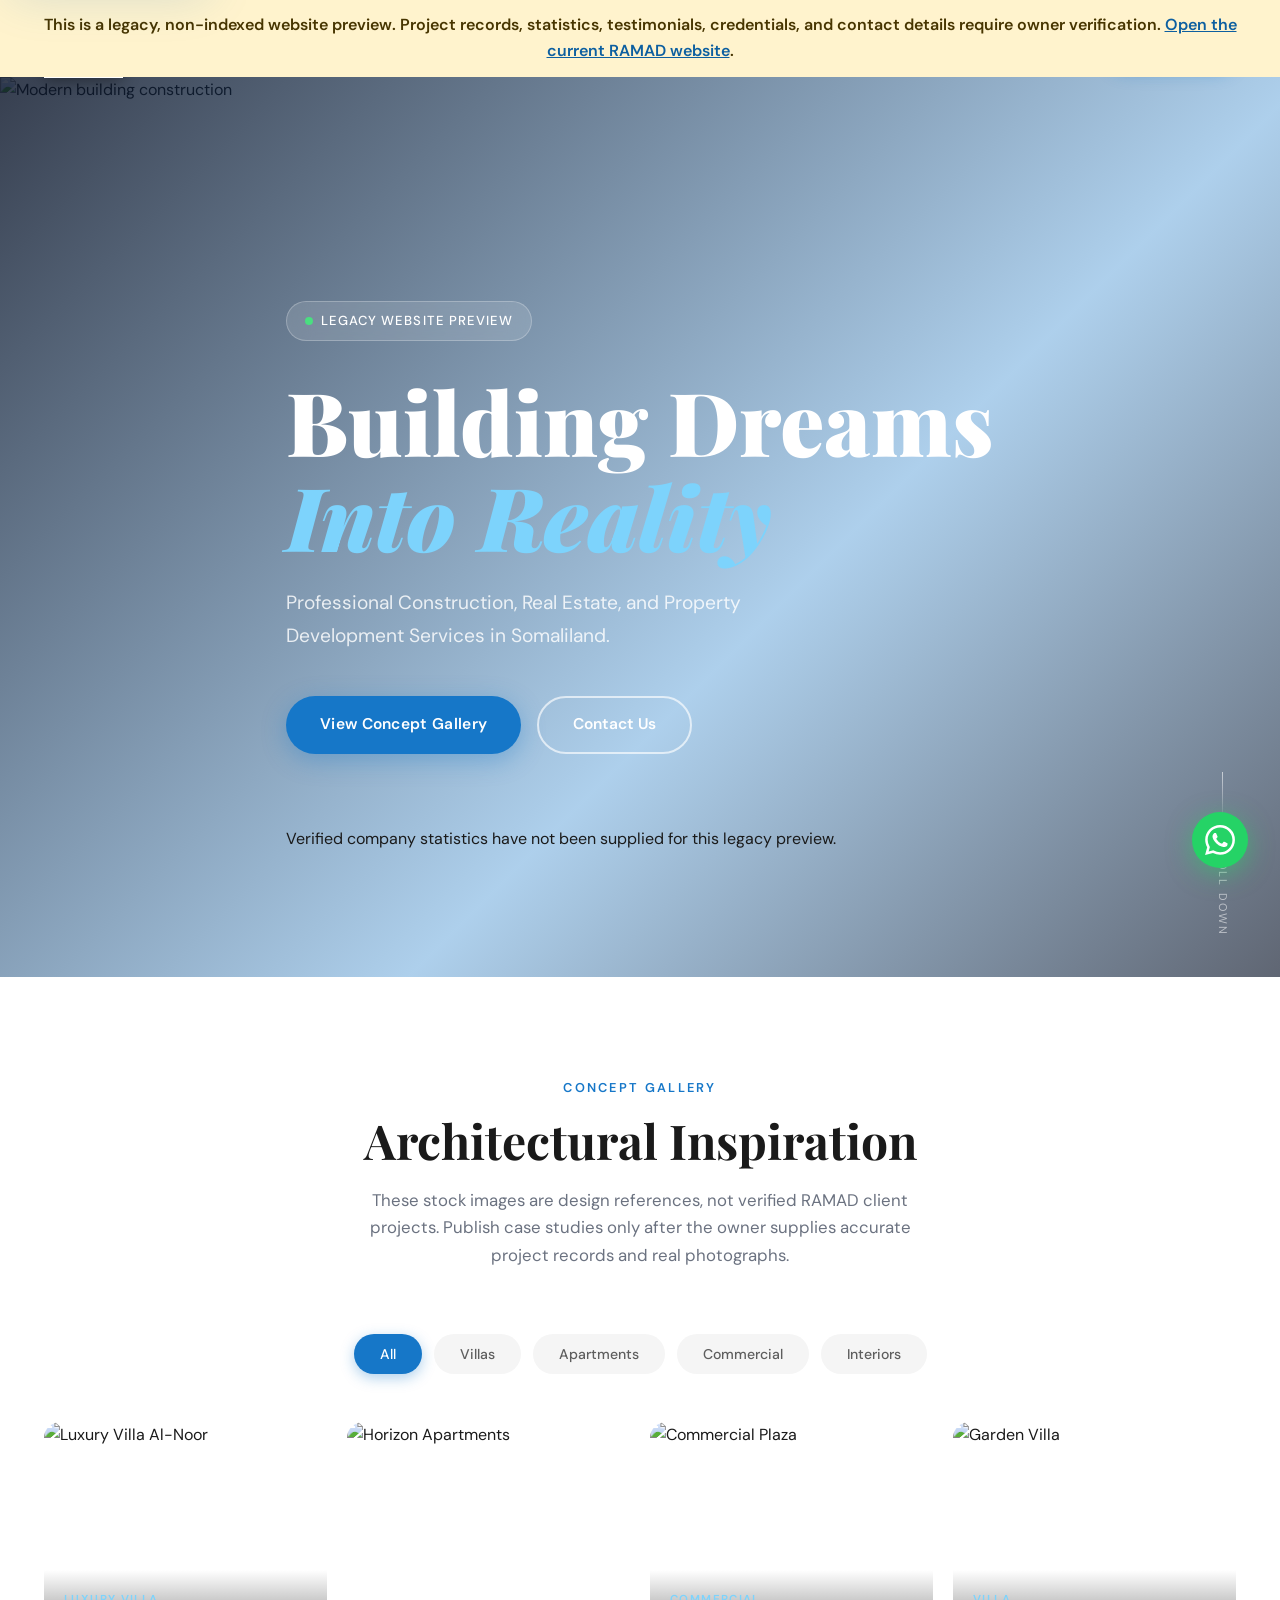
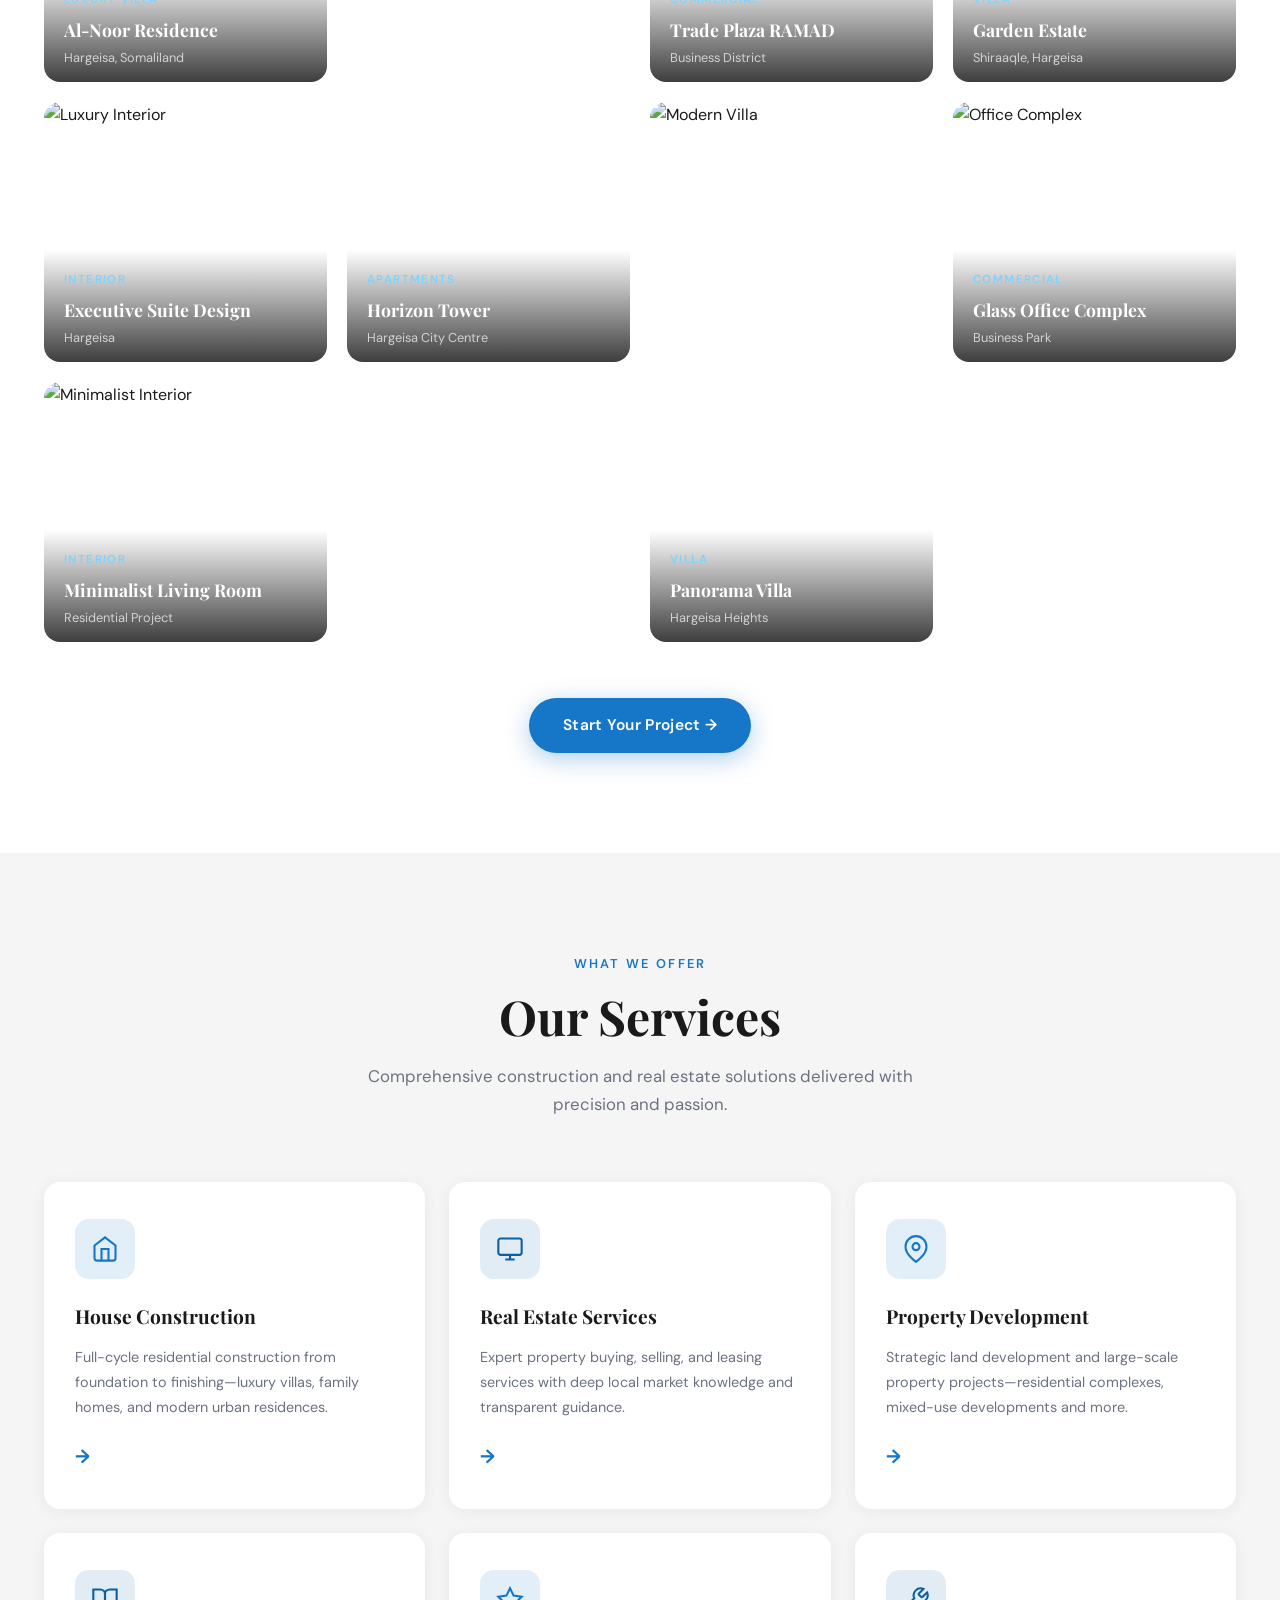
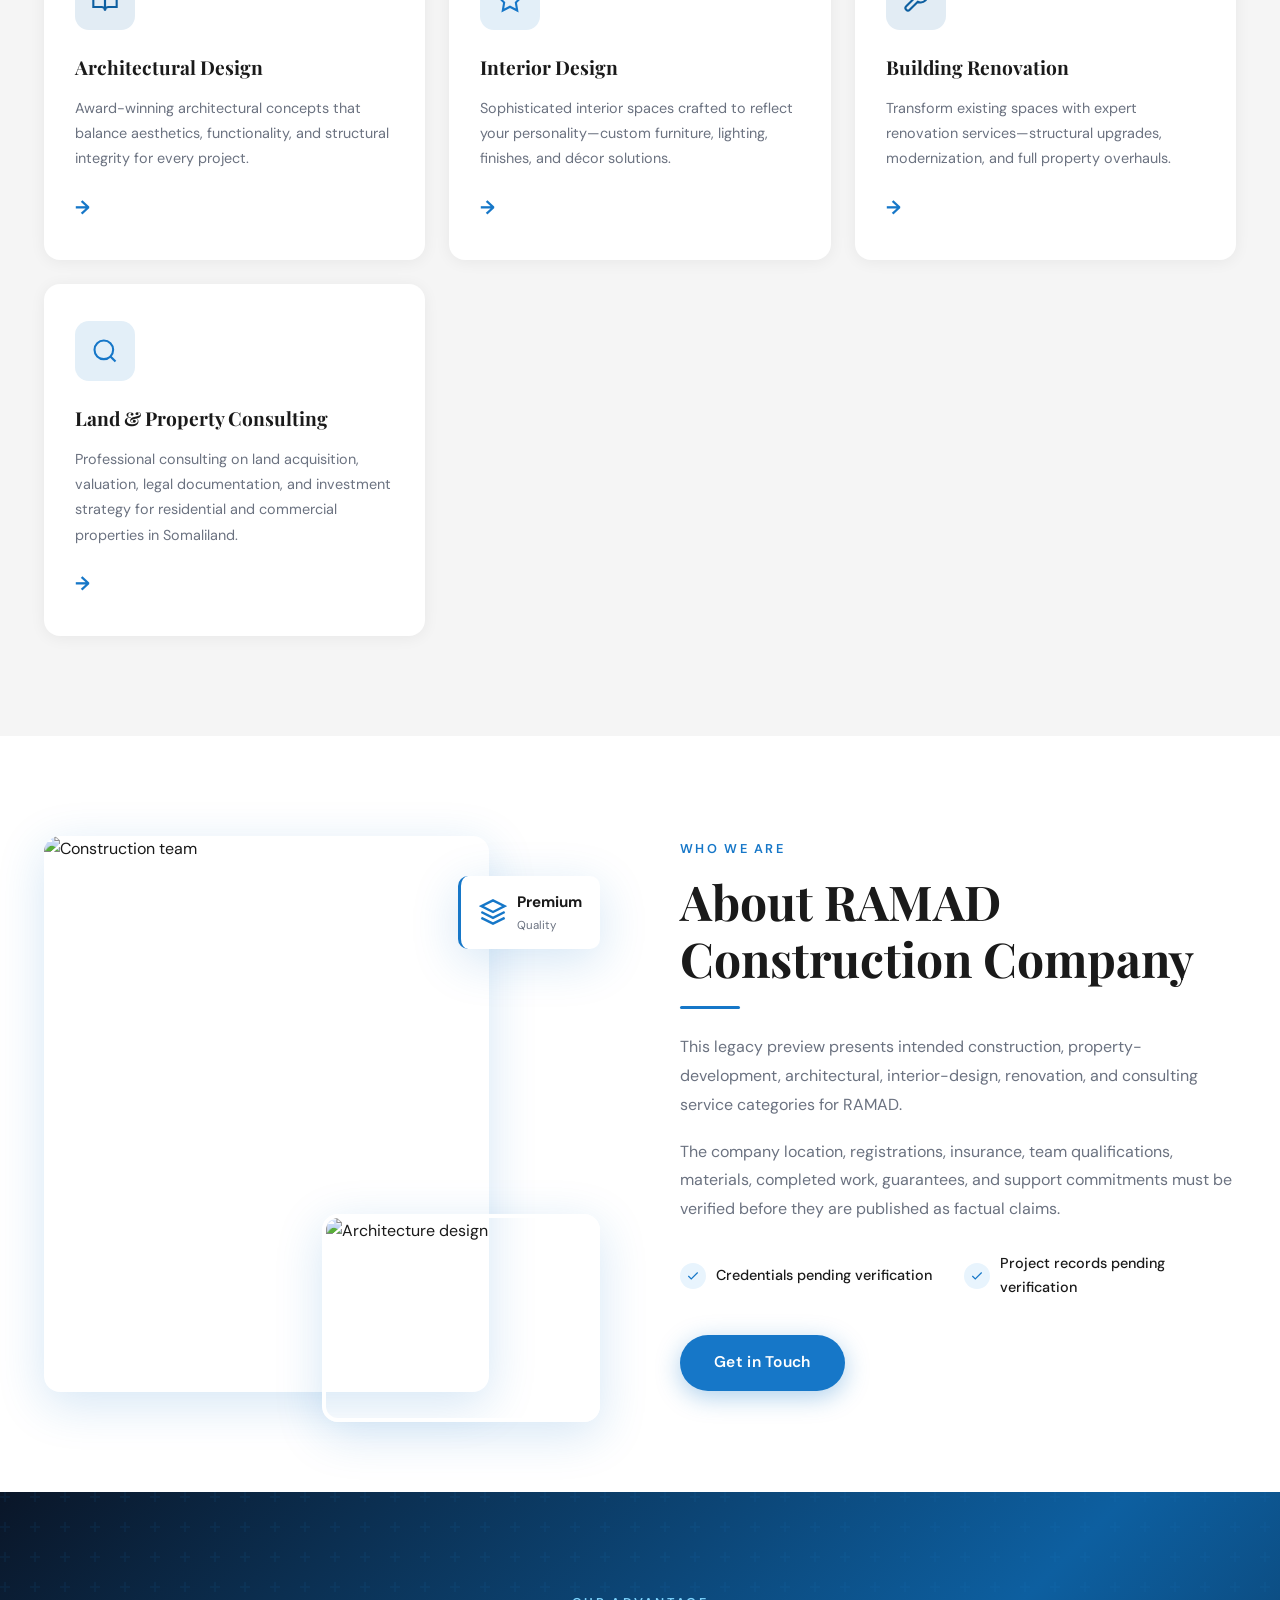
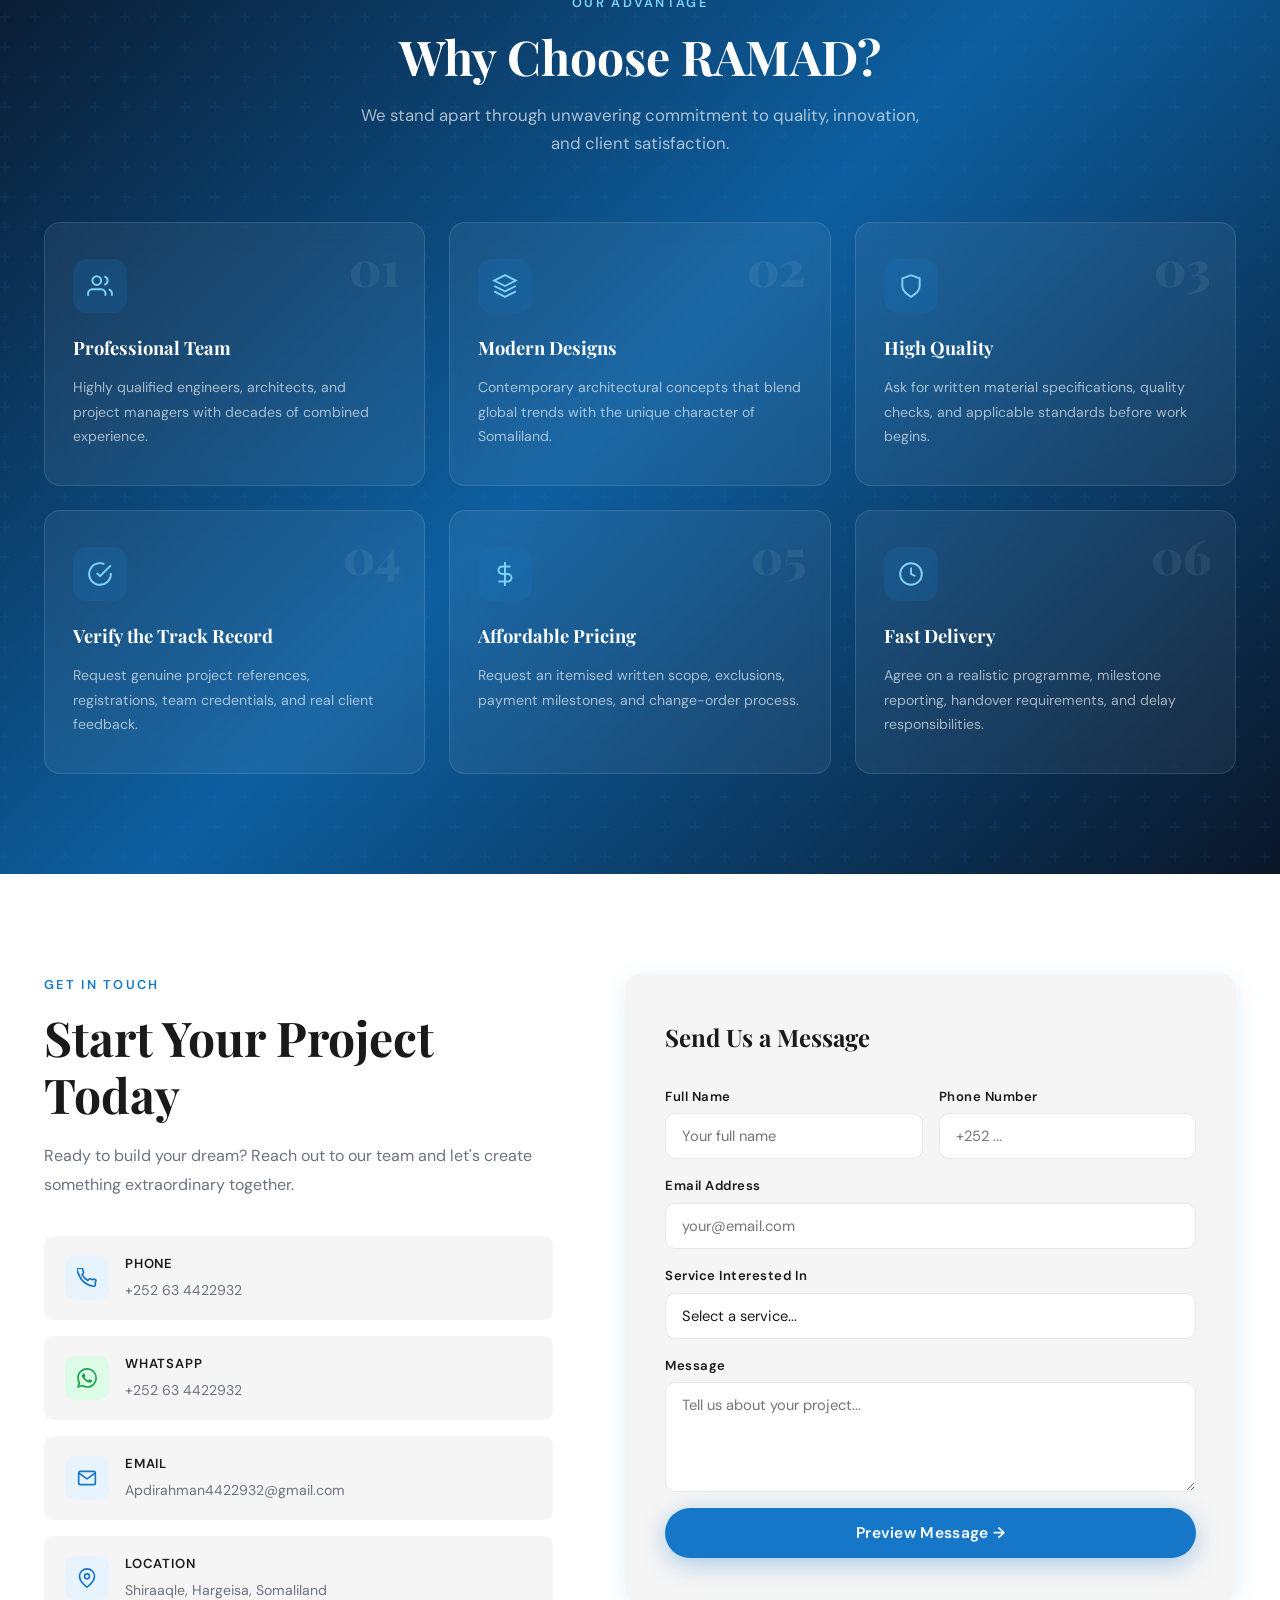
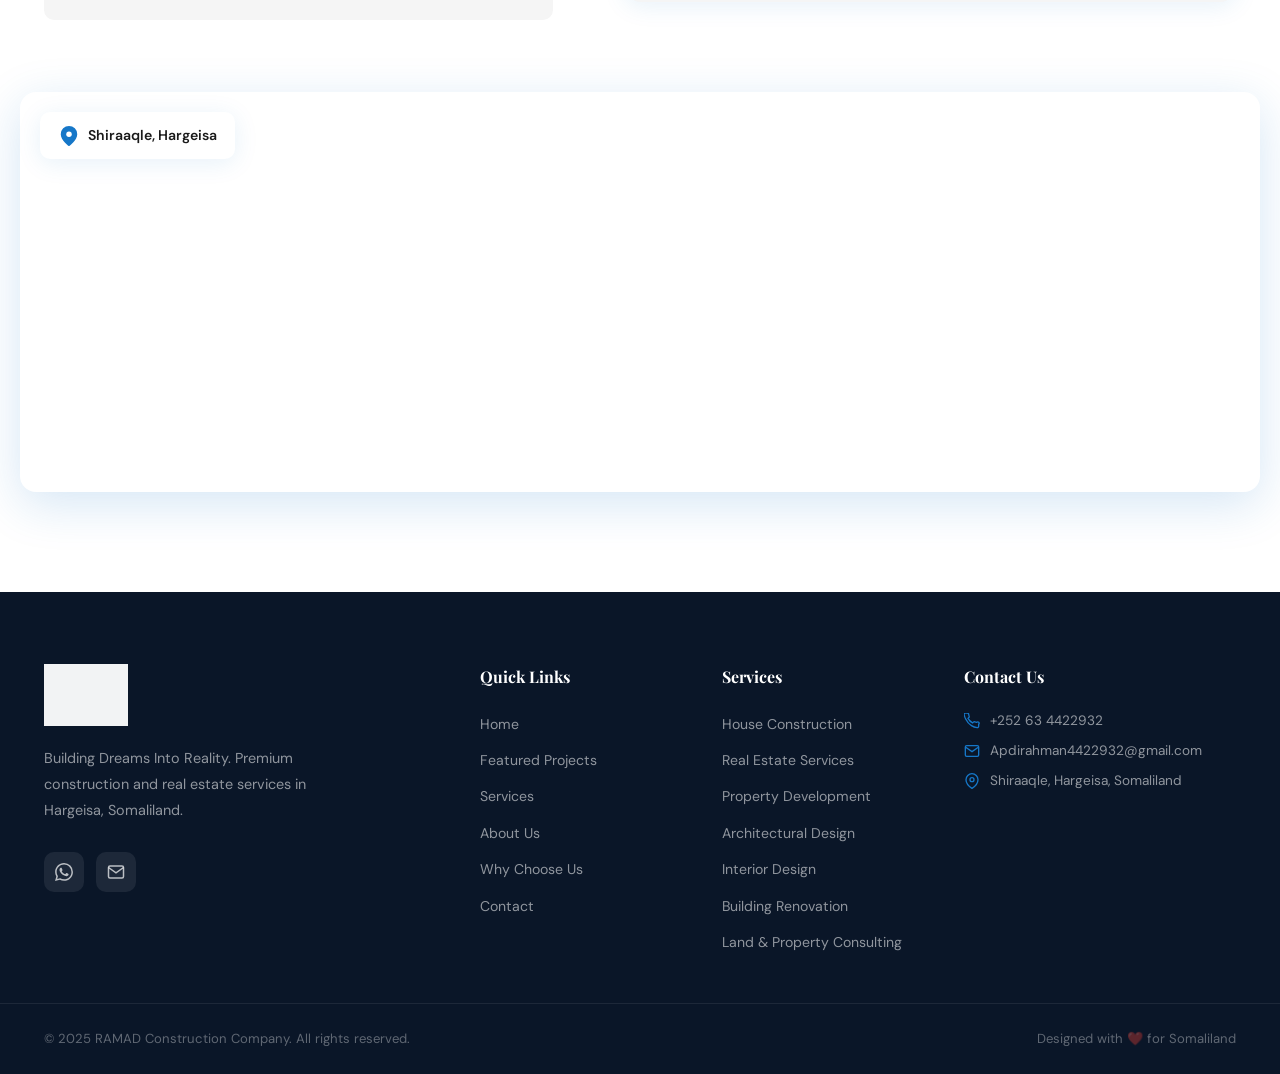
==== commit 6ad27435: "a11y: improve keyboard and form accessibility" ====
--- a/index.html
+++ b/index.html
@@ -14,12 +14,14 @@
 </head>
 <body>
 
+<a class="skip-link" href="#main-content">Skip to main content</a>
+
 <aside class="legacy-notice" aria-label="Legacy website notice">
   This is a legacy, non-indexed website preview. Project records, statistics, testimonials, credentials, and contact details require owner verification. <a href="https://ramad-construction-real-estate.vercel.app/">Open the current RAMAD website</a>.
 </aside>
 
 <!-- FLOATING WHATSAPP -->
-<a href="https://wa.me/252634422932" class="whatsapp-float" target="_blank" aria-label="Chat on WhatsApp">
+<a href="https://wa.me/252634422932" class="whatsapp-float" target="_blank" rel="noopener noreferrer" aria-label="Chat on WhatsApp">
   <svg viewBox="0 0 24 24" fill="currentColor"><path d="M17.472 14.382c-.297-.149-1.758-.867-2.03-.967-.273-.099-.471-.148-.67.15-.197.297-.767.966-.94 1.164-.173.199-.347.223-.644.075-.297-.15-1.255-.463-2.39-1.475-.883-.788-1.48-1.761-1.653-2.059-.173-.297-.018-.458.13-.606.134-.133.298-.347.446-.52.149-.174.198-.298.298-.497.099-.198.05-.371-.025-.52-.075-.149-.669-1.612-.916-2.207-.242-.579-.487-.5-.669-.51-.173-.008-.371-.01-.57-.01-.198 0-.52.074-.792.372-.272.297-1.04 1.016-1.04 2.479 0 1.462 1.065 2.875 1.213 3.074.149.198 2.096 3.2 5.077 4.487.709.306 1.262.489 1.694.625.712.227 1.36.195 1.871.118.571-.085 1.758-.719 2.006-1.413.248-.694.248-1.289.173-1.413-.074-.124-.272-.198-.57-.347m-5.421 7.403h-.004a9.87 9.87 0 01-5.031-1.378l-.361-.214-3.741.982.998-3.648-.235-.374a9.86 9.86 0 01-1.51-5.26c.001-5.45 4.436-9.884 9.888-9.884 2.64 0 5.122 1.03 6.988 2.898a9.825 9.825 0 012.893 6.994c-.003 5.45-4.437 9.884-9.885 9.884m8.413-18.297A11.815 11.815 0 0012.05 0C5.495 0 .16 5.335.157 11.892c0 2.096.547 4.142 1.588 5.945L.057 24l6.305-1.654a11.882 11.882 0 005.683 1.448h.005c6.554 0 11.89-5.335 11.893-11.893a11.821 11.821 0 00-3.48-8.413z"/></svg>
 </a>
 
@@ -29,7 +31,7 @@
     <a href="#home" class="logo-link">
       <img src="[data-uri]" alt="RAMAD Construction Company" class="nav-logo-img" />
     </a>
-    <button class="menu-toggle" id="menuToggle" aria-label="Toggle menu">
+    <button class="menu-toggle" id="menuToggle" type="button" aria-label="Open navigation menu" aria-controls="navLinks" aria-expanded="false">
       <span></span><span></span><span></span>
     </button>
     <ul class="nav-links" id="navLinks">
@@ -43,6 +45,7 @@
   </div>
 </nav>
 
+<main id="main-content">
 <!-- HERO -->
 <section class="hero" id="home">
   <div class="hero-bg">
@@ -76,12 +79,12 @@
       <h2 class="section-title">Architectural Inspiration</h2>
       <p class="section-desc">These stock images are design references, not verified RAMAD client projects. Publish case studies only after the owner supplies accurate project records and real photographs.</p>
     </div>
-    <div class="projects-filter">
-      <button class="filter-btn active" data-filter="all">All</button>
-      <button class="filter-btn" data-filter="villa">Villas</button>
-      <button class="filter-btn" data-filter="apartment">Apartments</button>
-      <button class="filter-btn" data-filter="commercial">Commercial</button>
-      <button class="filter-btn" data-filter="interior">Interiors</button>
+    <div class="projects-filter" role="group" aria-label="Filter concept gallery">
+      <button class="filter-btn active" type="button" data-filter="all" aria-pressed="true">All</button>
+      <button class="filter-btn" type="button" data-filter="villa" aria-pressed="false">Villas</button>
+      <button class="filter-btn" type="button" data-filter="apartment" aria-pressed="false">Apartments</button>
+      <button class="filter-btn" type="button" data-filter="commercial" aria-pressed="false">Commercial</button>
+      <button class="filter-btn" type="button" data-filter="interior" aria-pressed="false">Interiors</button>
     </div>
     <div class="projects-grid" id="projectsGrid">
       <div class="project-card" data-cat="villa">
@@ -284,7 +287,7 @@
           <div class="ci-icon"><svg viewBox="0 0 24 24" fill="none" stroke="currentColor" stroke-width="2"><path d="M22 16.92v3a2 2 0 01-2.18 2 19.79 19.79 0 01-8.63-3.07A19.5 19.5 0 013.07 9.81a19.79 19.79 0 01-3.07-8.68A2 2 0 012 .18h3a2 2 0 012 1.72c.127.96.361 1.903.7 2.81a2 2 0 01-.45 2.11L6.09 8a16 16 0 006.88 6.88l1.19-1.19a2 2 0 012.11-.45c.907.339 1.85.573 2.81.7A2 2 0 0122 16.92z"/></svg></div>
           <div><strong>Phone</strong><span>+252 63 4422932</span></div>
         </a>
-        <a href="https://wa.me/252634422932" class="contact-item" target="_blank">
+        <a href="https://wa.me/252634422932" class="contact-item" target="_blank" rel="noopener noreferrer">
           <div class="ci-icon green"><svg viewBox="0 0 24 24" fill="currentColor"><path d="M17.472 14.382c-.297-.149-1.758-.867-2.03-.967-.273-.099-.471-.148-.67.15-.197.297-.767.966-.94 1.164-.173.199-.347.223-.644.075-.297-.15-1.255-.463-2.39-1.475-.883-.788-1.48-1.761-1.653-2.059-.173-.297-.018-.458.13-.606.134-.133.298-.347.446-.52.149-.174.198-.298.298-.497.099-.198.05-.371-.025-.52-.075-.149-.669-1.612-.916-2.207-.242-.579-.487-.5-.669-.51-.173-.008-.371-.01-.57-.01-.198 0-.52.074-.792.372-.272.297-1.04 1.016-1.04 2.479 0 1.462 1.065 2.875 1.213 3.074.149.198 2.096 3.2 5.077 4.487.709.306 1.262.489 1.694.625.712.227 1.36.195 1.871.118.571-.085 1.758-.719 2.006-1.413.248-.694.248-1.289.173-1.413-.074-.124-.272-.198-.57-.347m-5.421 7.403h-.004a9.87 9.87 0 01-5.031-1.378l-.361-.214-3.741.982.998-3.648-.235-.374a9.86 9.86 0 01-1.51-5.26c.001-5.45 4.436-9.884 9.888-9.884 2.64 0 5.122 1.03 6.988 2.898a9.825 9.825 0 012.893 6.994c-.003 5.45-4.437 9.884-9.885 9.884m8.413-18.297A11.815 11.815 0 0012.05 0C5.495 0 .16 5.335.157 11.892c0 2.096.547 4.142 1.588 5.945L.057 24l6.305-1.654a11.882 11.882 0 005.683 1.448h.005c6.554 0 11.89-5.335 11.893-11.893a11.821 11.821 0 00-3.48-8.413z"/></svg></div>
           <div><strong>WhatsApp</strong><span>+252 63 4422932</span></div>
         </a>
@@ -303,21 +306,21 @@
         <h3>Send Us a Message</h3>
         <div class="form-row">
           <div class="form-group">
-            <label>Full Name</label>
-            <input type="text" placeholder="Your full name" required />
+            <label for="contact-name">Full Name</label>
+            <input id="contact-name" name="name" type="text" autocomplete="name" placeholder="Your full name" required />
           </div>
           <div class="form-group">
-            <label>Phone Number</label>
-            <input type="tel" placeholder="+252 ..." />
+            <label for="contact-phone">Phone Number</label>
+            <input id="contact-phone" name="phone" type="tel" autocomplete="tel" placeholder="+252 ..." />
           </div>
         </div>
         <div class="form-group">
-          <label>Email Address</label>
-          <input type="email" placeholder="your@email.com" />
+          <label for="contact-email">Email Address</label>
+          <input id="contact-email" name="email" type="email" autocomplete="email" placeholder="your@email.com" />
         </div>
         <div class="form-group">
-          <label>Service Interested In</label>
-          <select>
+          <label for="contact-service">Service Interested In</label>
+          <select id="contact-service" name="service">
             <option value="">Select a service...</option>
             <option>House Construction</option>
             <option>Real Estate Services</option>
@@ -329,11 +332,11 @@
           </select>
         </div>
         <div class="form-group">
-          <label>Message</label>
-          <textarea rows="4" placeholder="Tell us about your project..."></textarea>
+          <label for="contact-message">Message</label>
+          <textarea id="contact-message" name="message" rows="4" placeholder="Tell us about your project..."></textarea>
         </div>
         <button type="submit" class="btn-primary full-width">Preview Message →</button>
-        <div class="form-success" id="formSuccess">Demo only: no message was sent or stored. Use a verified contact channel on the current RAMAD website.</div>
+        <div class="form-success" id="formSuccess" role="status" aria-live="polite">Demo only: no message was sent or stored. Use a verified contact channel on the current RAMAD website.</div>
       </form>
     </div>
   </div>
@@ -345,6 +348,7 @@
     </div>
   </div>
 </section>
+</main>
 
 <!-- FOOTER -->
 <footer class="footer">
--- a/style.css
+++ b/style.css
@@ -49,6 +49,26 @@
 ul { list-style: none; }
 button { cursor: pointer; border: none; background: none; font-family: inherit; }
 
+.skip-link {
+  position: fixed;
+  top: 12px;
+  left: 12px;
+  z-index: 2000;
+  padding: 10px 16px;
+  border-radius: 6px;
+  background: var(--white);
+  color: var(--blue-dark);
+  font-weight: 700;
+  box-shadow: var(--shadow-lg);
+  transform: translateY(-160%);
+}
+.skip-link:focus { transform: translateY(0); }
+
+:focus-visible {
+  outline: 3px solid var(--blue);
+  outline-offset: 3px;
+}
+
 .container {
   width: 100%;
   max-width: 1240px;
@@ -1112,6 +1132,16 @@
 .reveal-delay-3 { transition-delay: 0.3s; }
 .reveal-delay-4 { transition-delay: 0.4s; }
 .reveal-delay-5 { transition-delay: 0.5s; }
+
+@media (prefers-reduced-motion: reduce) {
+  html { scroll-behavior: auto; }
+  *, *::before, *::after {
+    animation-duration: 0.01ms !important;
+    animation-iteration-count: 1 !important;
+    scroll-behavior: auto !important;
+    transition-duration: 0.01ms !important;
+  }
+}
 
 /* ---- RESPONSIVE ---- */
 @media (max-width: 1100px) {
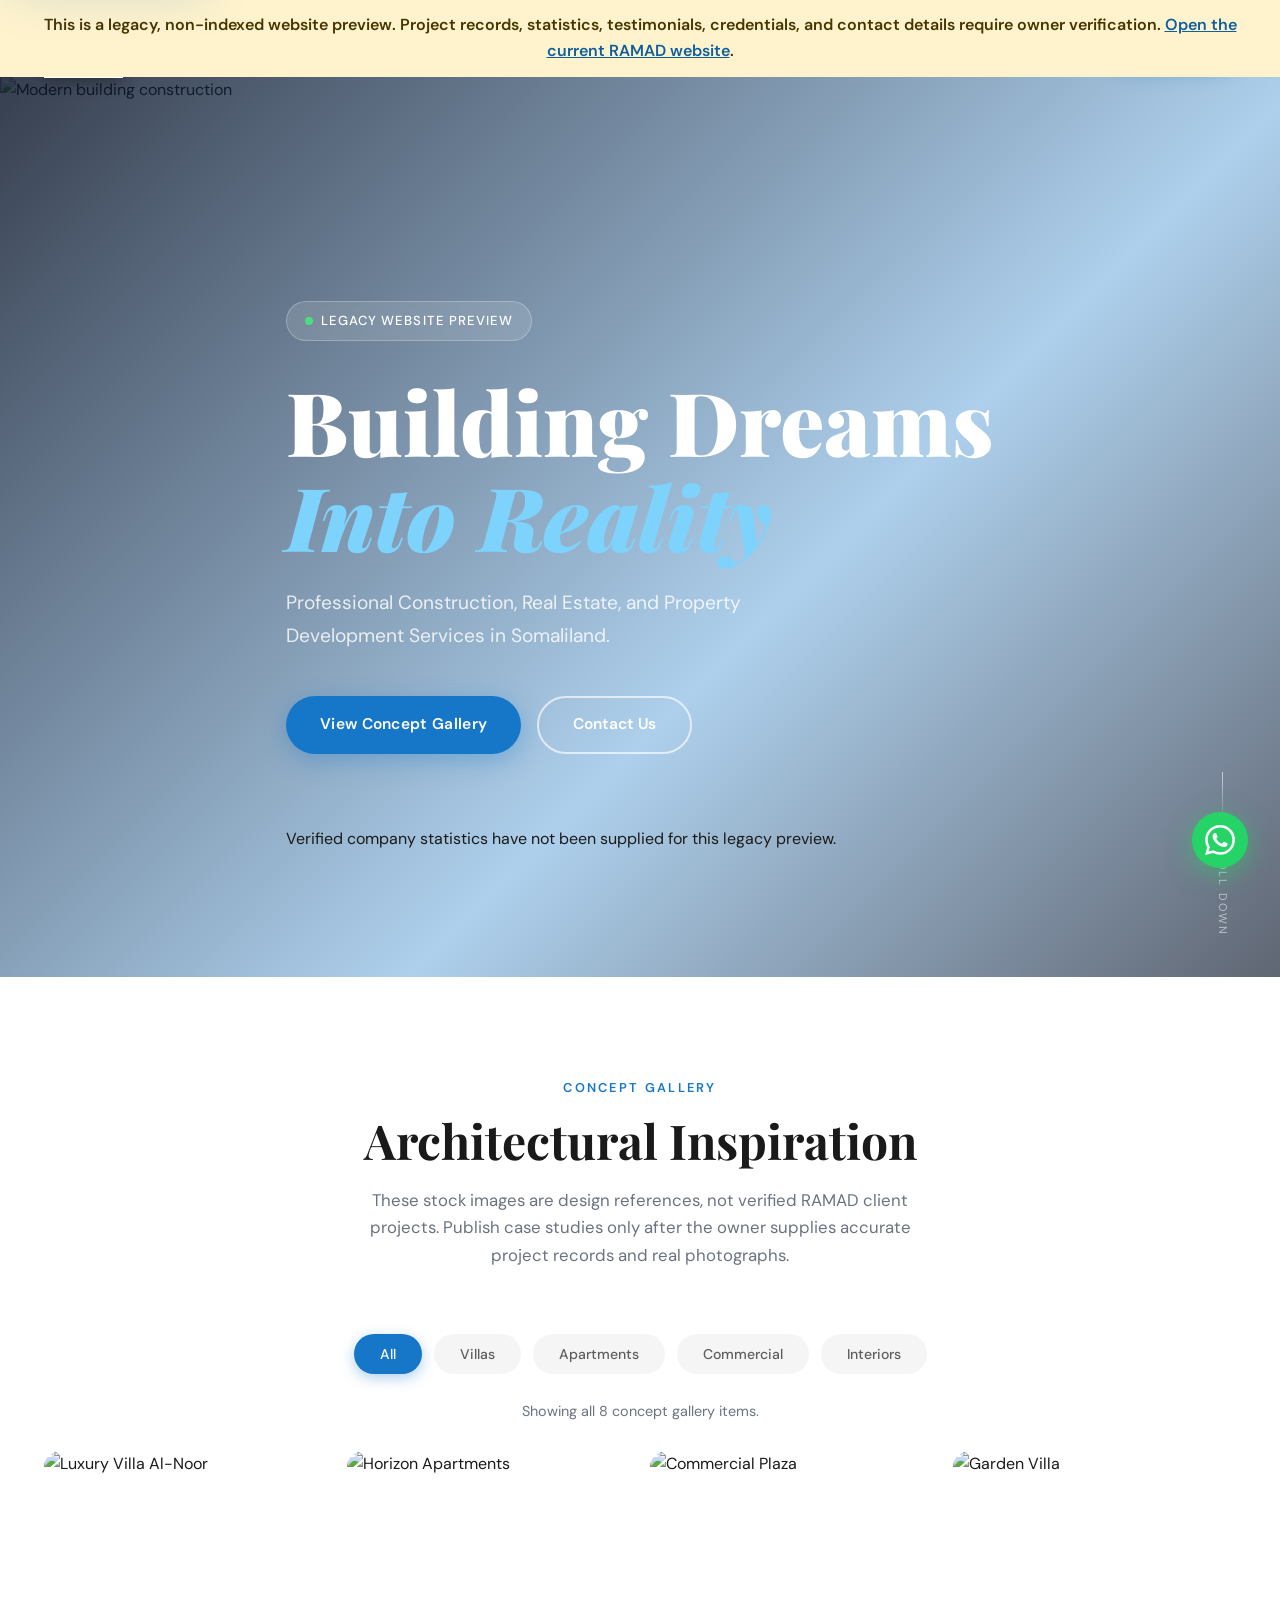
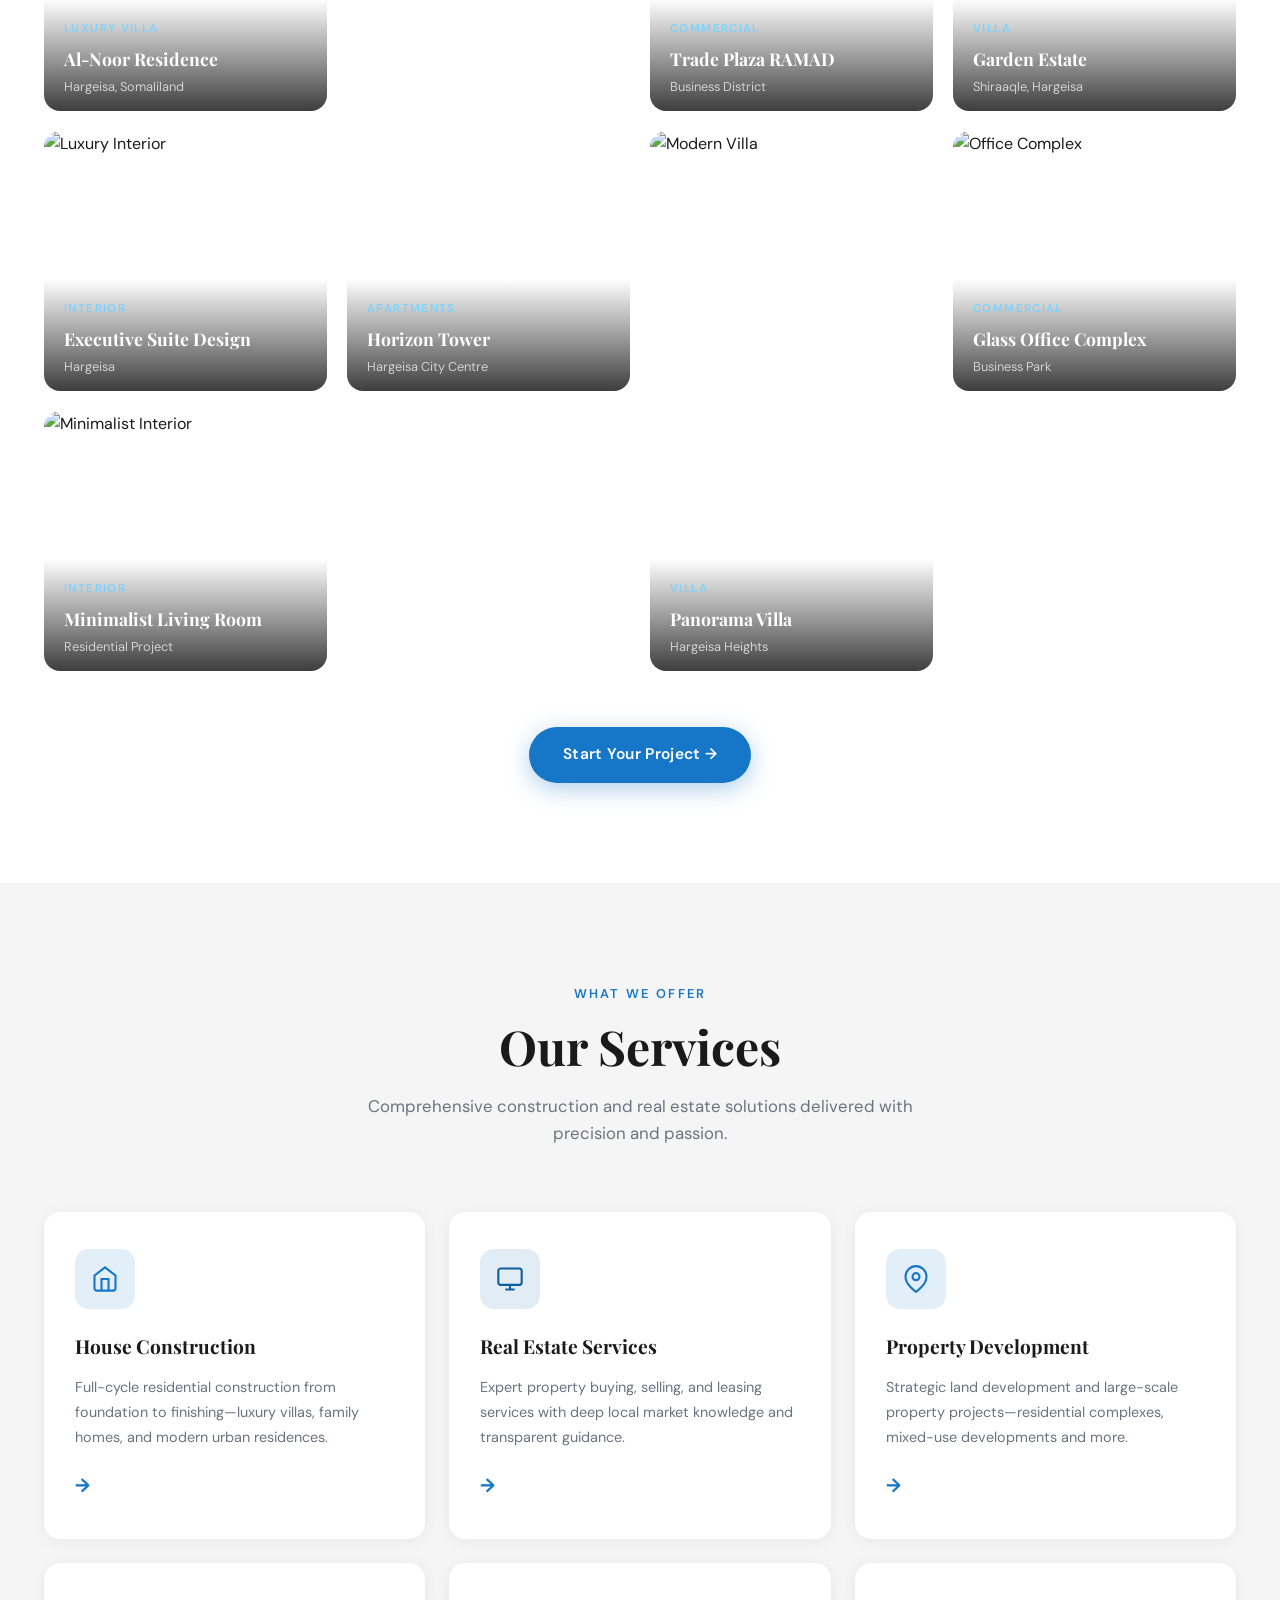
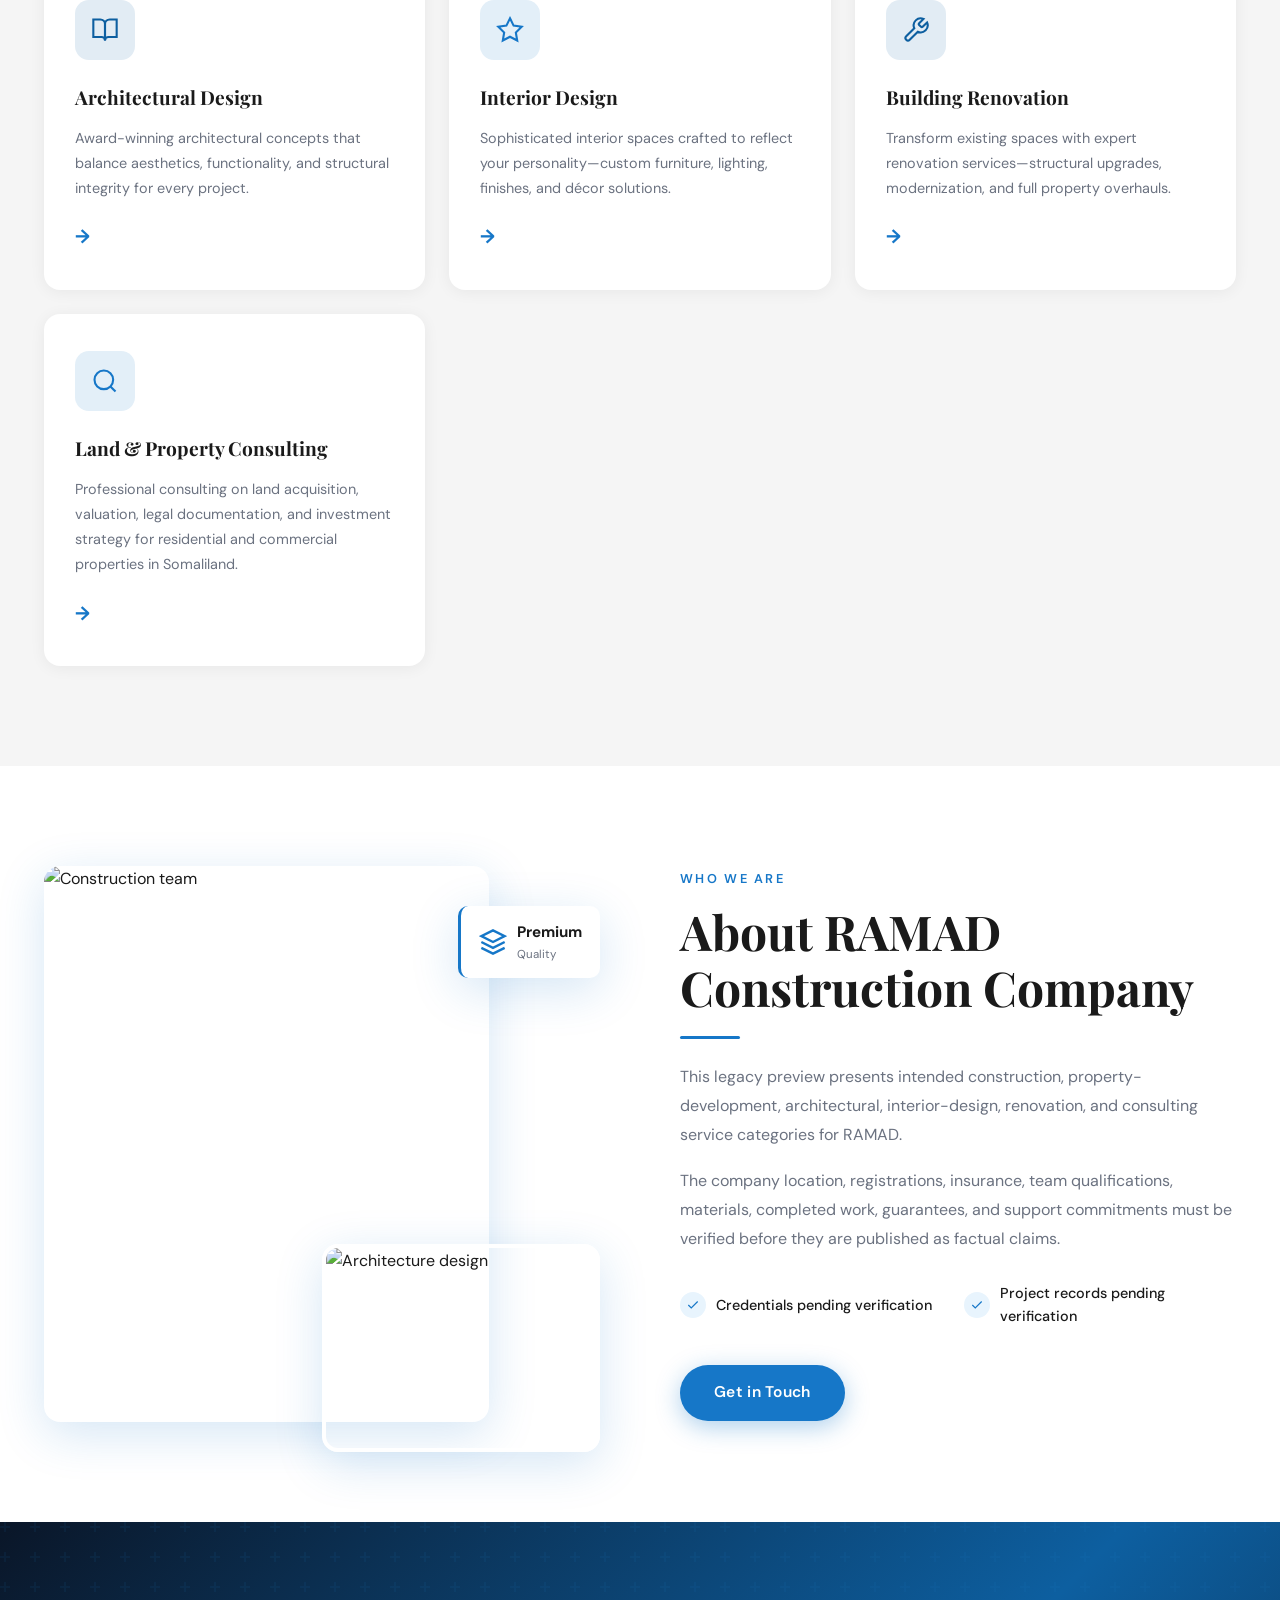
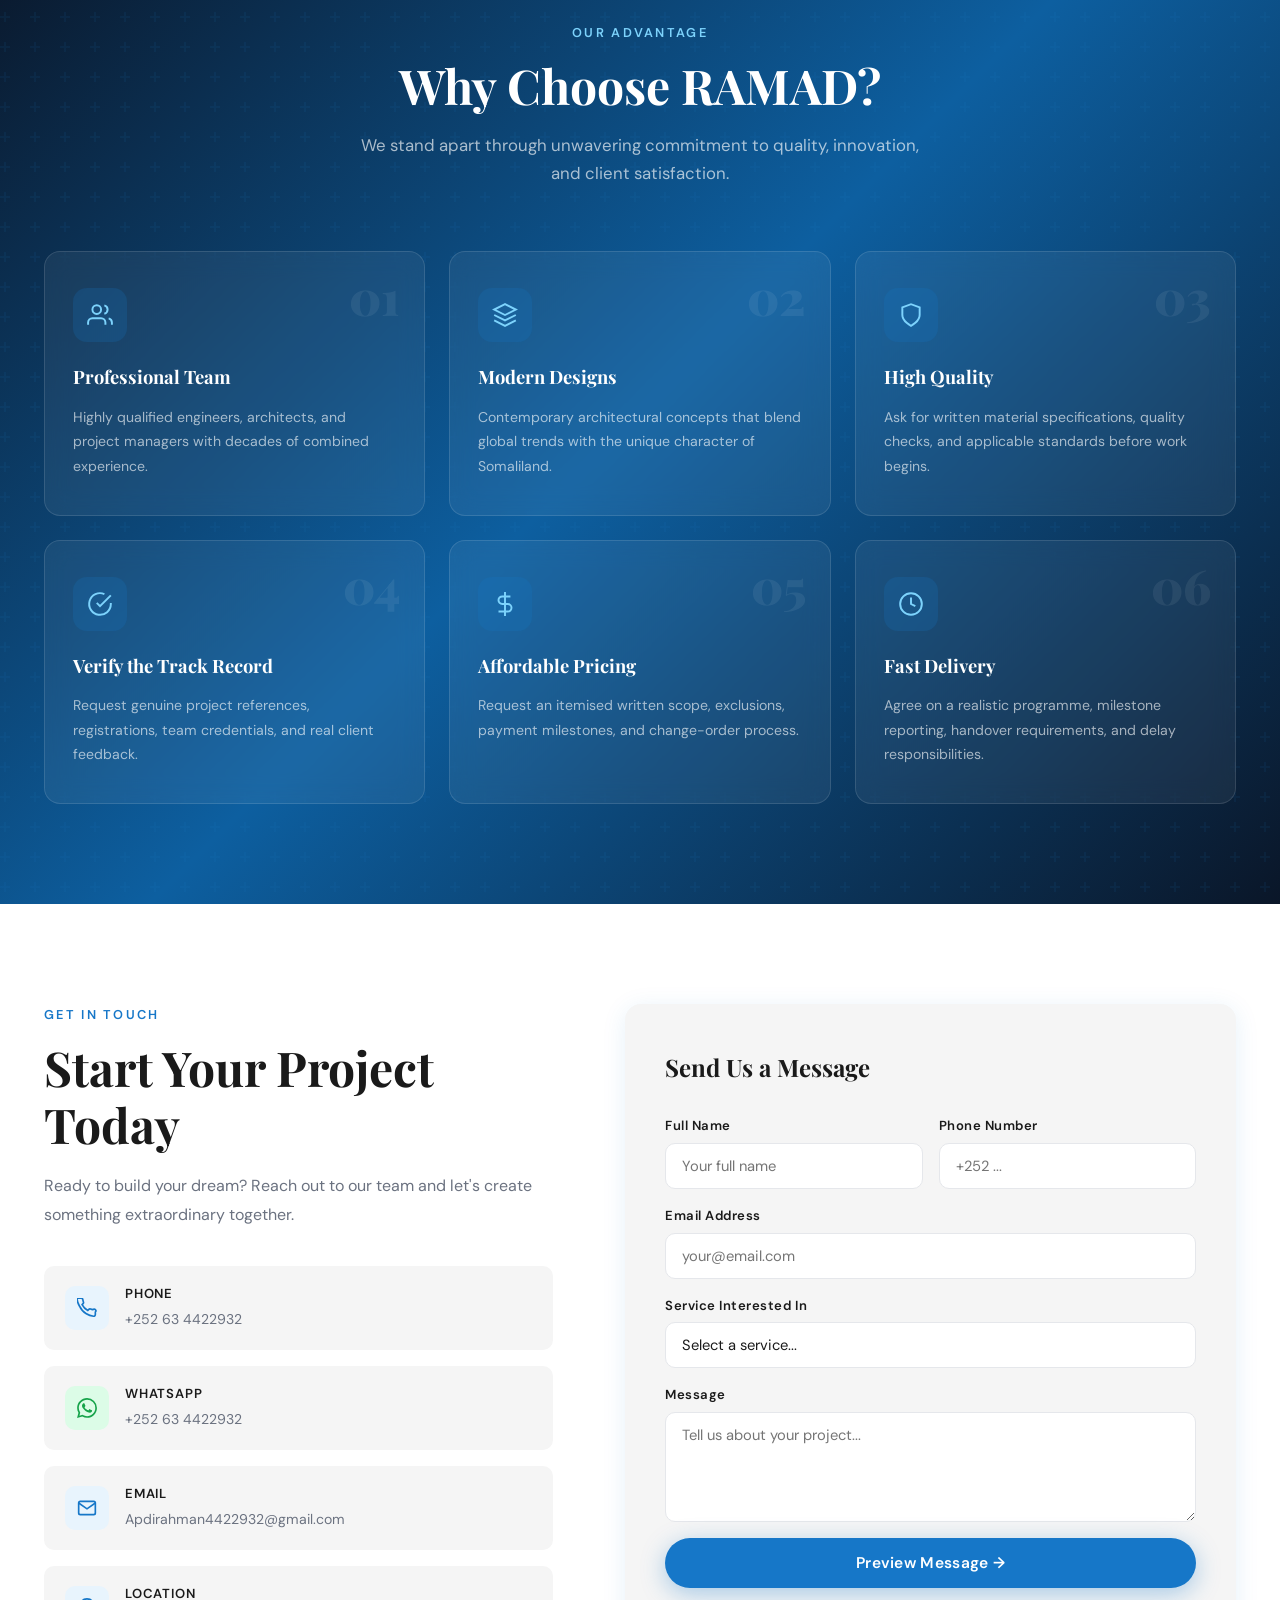
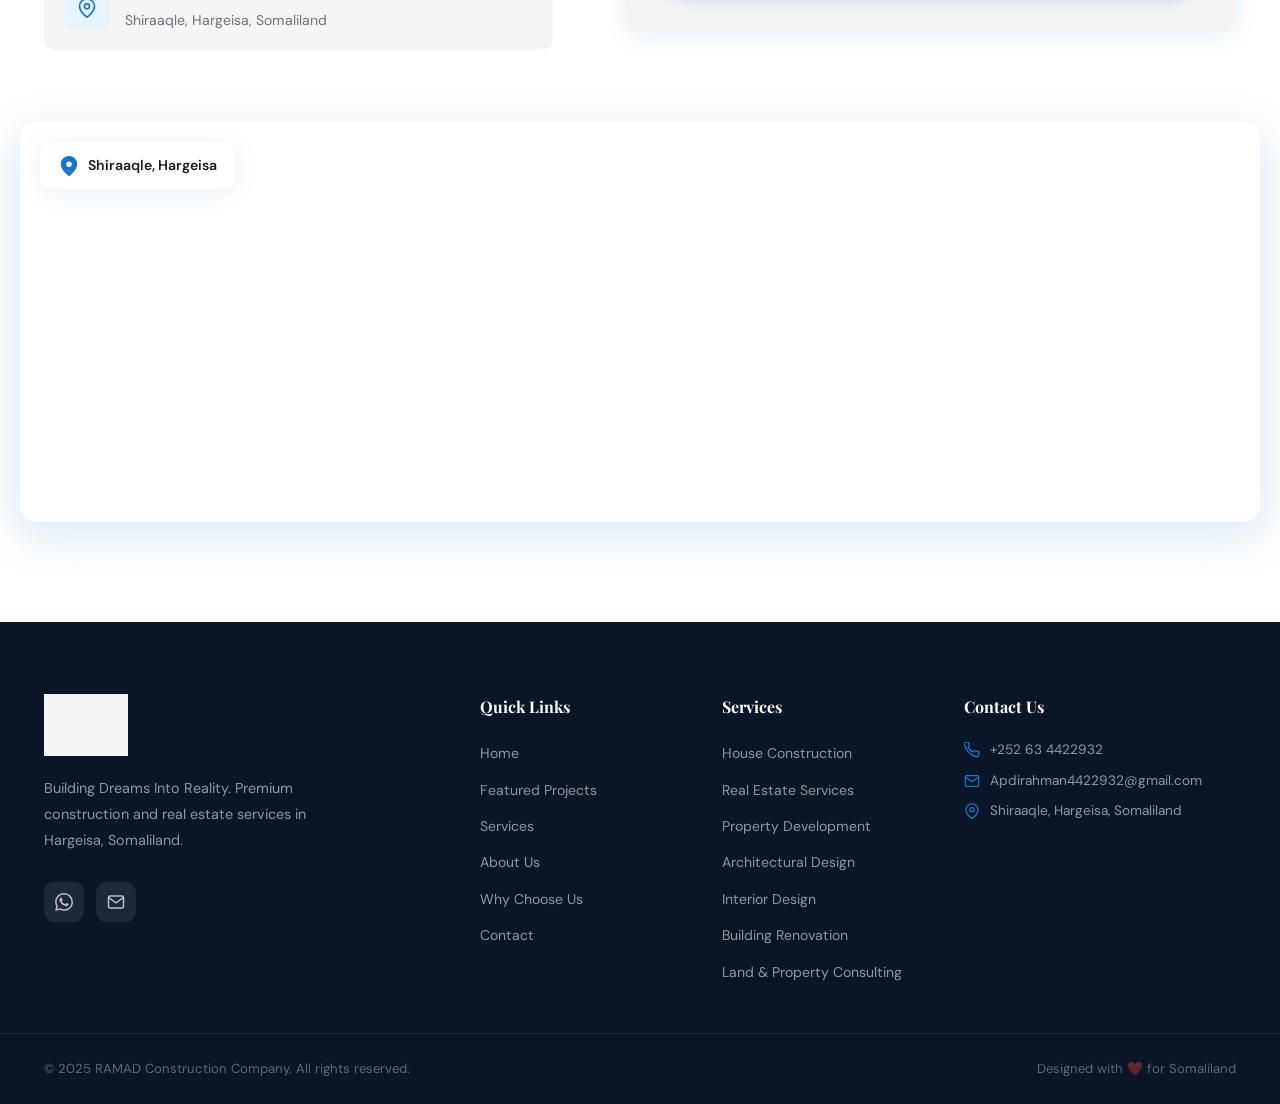
==== commit 30e7319a: "a11y: announce gallery filter results" ====
--- a/index.html
+++ b/index.html
@@ -80,12 +80,13 @@
       <p class="section-desc">These stock images are design references, not verified RAMAD client projects. Publish case studies only after the owner supplies accurate project records and real photographs.</p>
     </div>
     <div class="projects-filter" role="group" aria-label="Filter concept gallery">
-      <button class="filter-btn active" type="button" data-filter="all" aria-pressed="true">All</button>
-      <button class="filter-btn" type="button" data-filter="villa" aria-pressed="false">Villas</button>
-      <button class="filter-btn" type="button" data-filter="apartment" aria-pressed="false">Apartments</button>
-      <button class="filter-btn" type="button" data-filter="commercial" aria-pressed="false">Commercial</button>
-      <button class="filter-btn" type="button" data-filter="interior" aria-pressed="false">Interiors</button>
-    </div>
+      <button class="filter-btn active" type="button" data-filter="all" aria-controls="projectsGrid" aria-pressed="true">All</button>
+      <button class="filter-btn" type="button" data-filter="villa" aria-controls="projectsGrid" aria-pressed="false">Villas</button>
+      <button class="filter-btn" type="button" data-filter="apartment" aria-controls="projectsGrid" aria-pressed="false">Apartments</button>
+      <button class="filter-btn" type="button" data-filter="commercial" aria-controls="projectsGrid" aria-pressed="false">Commercial</button>
+      <button class="filter-btn" type="button" data-filter="interior" aria-controls="projectsGrid" aria-pressed="false">Interiors</button>
+    </div>
+    <p class="filter-status" id="filterStatus" role="status" aria-live="polite" aria-atomic="true">Showing all 8 concept gallery items.</p>
     <div class="projects-grid" id="projectsGrid">
       <div class="project-card" data-cat="villa">
         <div class="project-img-wrap"><img src="https://images.unsplash.com/photo-1613977257363-707ba9348227?w=700&q=80" alt="Luxury Villa Al-Noor" loading="lazy" /></div>
@@ -358,7 +359,7 @@
         <img src="[data-uri]" alt="RAMAD Construction Company" class="footer-logo-img" />
         <p class="footer-tagline">Building Dreams Into Reality. Premium construction and real estate services in Hargeisa, Somaliland.</p>
         <div class="footer-socials">
-          <a href="https://wa.me/252634422932" target="_blank" aria-label="WhatsApp"><svg viewBox="0 0 24 24" fill="currentColor"><path d="M17.472 14.382c-.297-.149-1.758-.867-2.03-.967-.273-.099-.471-.148-.67.15-.197.297-.767.966-.94 1.164-.173.199-.347.223-.644.075-.297-.15-1.255-.463-2.39-1.475-.883-.788-1.48-1.761-1.653-2.059-.173-.297-.018-.458.13-.606.134-.133.298-.347.446-.52.149-.174.198-.298.298-.497.099-.198.05-.371-.025-.52-.075-.149-.669-1.612-.916-2.207-.242-.579-.487-.5-.669-.51-.173-.008-.371-.01-.57-.01-.198 0-.52.074-.792.372-.272.297-1.04 1.016-1.04 2.479 0 1.462 1.065 2.875 1.213 3.074.149.198 2.096 3.2 5.077 4.487.709.306 1.262.489 1.694.625.712.227 1.36.195 1.871.118.571-.085 1.758-.719 2.006-1.413.248-.694.248-1.289.173-1.413-.074-.124-.272-.198-.57-.347m-5.421 7.403h-.004a9.87 9.87 0 01-5.031-1.378l-.361-.214-3.741.982.998-3.648-.235-.374a9.86 9.86 0 01-1.51-5.26c.001-5.45 4.436-9.884 9.888-9.884 2.64 0 5.122 1.03 6.988 2.898a9.825 9.825 0 012.893 6.994c-.003 5.45-4.437 9.884-9.885 9.884m8.413-18.297A11.815 11.815 0 0012.05 0C5.495 0 .16 5.335.157 11.892c0 2.096.547 4.142 1.588 5.945L.057 24l6.305-1.654a11.882 11.882 0 005.683 1.448h.005c6.554 0 11.89-5.335 11.893-11.893a11.821 11.821 0 00-3.48-8.413z"/></svg></a>
+          <a href="https://wa.me/252634422932" target="_blank" rel="noopener noreferrer" aria-label="WhatsApp"><svg viewBox="0 0 24 24" fill="currentColor"><path d="M17.472 14.382c-.297-.149-1.758-.867-2.03-.967-.273-.099-.471-.148-.67.15-.197.297-.767.966-.94 1.164-.173.199-.347.223-.644.075-.297-.15-1.255-.463-2.39-1.475-.883-.788-1.48-1.761-1.653-2.059-.173-.297-.018-.458.13-.606.134-.133.298-.347.446-.52.149-.174.198-.298.298-.497.099-.198.05-.371-.025-.52-.075-.149-.669-1.612-.916-2.207-.242-.579-.487-.5-.669-.51-.173-.008-.371-.01-.57-.01-.198 0-.52.074-.792.372-.272.297-1.04 1.016-1.04 2.479 0 1.462 1.065 2.875 1.213 3.074.149.198 2.096 3.2 5.077 4.487.709.306 1.262.489 1.694.625.712.227 1.36.195 1.871.118.571-.085 1.758-.719 2.006-1.413.248-.694.248-1.289.173-1.413-.074-.124-.272-.198-.57-.347m-5.421 7.403h-.004a9.87 9.87 0 01-5.031-1.378l-.361-.214-3.741.982.998-3.648-.235-.374a9.86 9.86 0 01-1.51-5.26c.001-5.45 4.436-9.884 9.888-9.884 2.64 0 5.122 1.03 6.988 2.898a9.825 9.825 0 012.893 6.994c-.003 5.45-4.437 9.884-9.885 9.884m8.413-18.297A11.815 11.815 0 0012.05 0C5.495 0 .16 5.335.157 11.892c0 2.096.547 4.142 1.588 5.945L.057 24l6.305-1.654a11.882 11.882 0 005.683 1.448h.005c6.554 0 11.89-5.335 11.893-11.893a11.821 11.821 0 00-3.48-8.413z"/></svg></a>
           <a href="mailto:Apdirahman4422932@gmail.com" aria-label="Email"><svg viewBox="0 0 24 24" fill="none" stroke="currentColor" stroke-width="2"><path d="M4 4h16c1.1 0 2 .9 2 2v12c0 1.1-.9 2-2 2H4c-1.1 0-2-.9-2-2V6c0-1.1.9-2 2-2z"/><polyline points="22,6 12,13 2,6"/></svg></a>
         </div>
       </div>
@@ -403,6 +404,6 @@
   </div>
 </footer>
 
-<script src="script.js"></script>
+<script type="module" src="script.js"></script>
 </body>
 </html>
--- a/style.css
+++ b/style.css
@@ -639,6 +639,12 @@
   background: var(--blue);
   color: white;
   box-shadow: 0 4px 14px rgba(22,119,200,0.35);
+}
+.filter-status {
+  margin: -22px 0 28px;
+  color: var(--text-muted);
+  text-align: center;
+  font-size: 0.9rem;
 }
 
 .projects-grid {
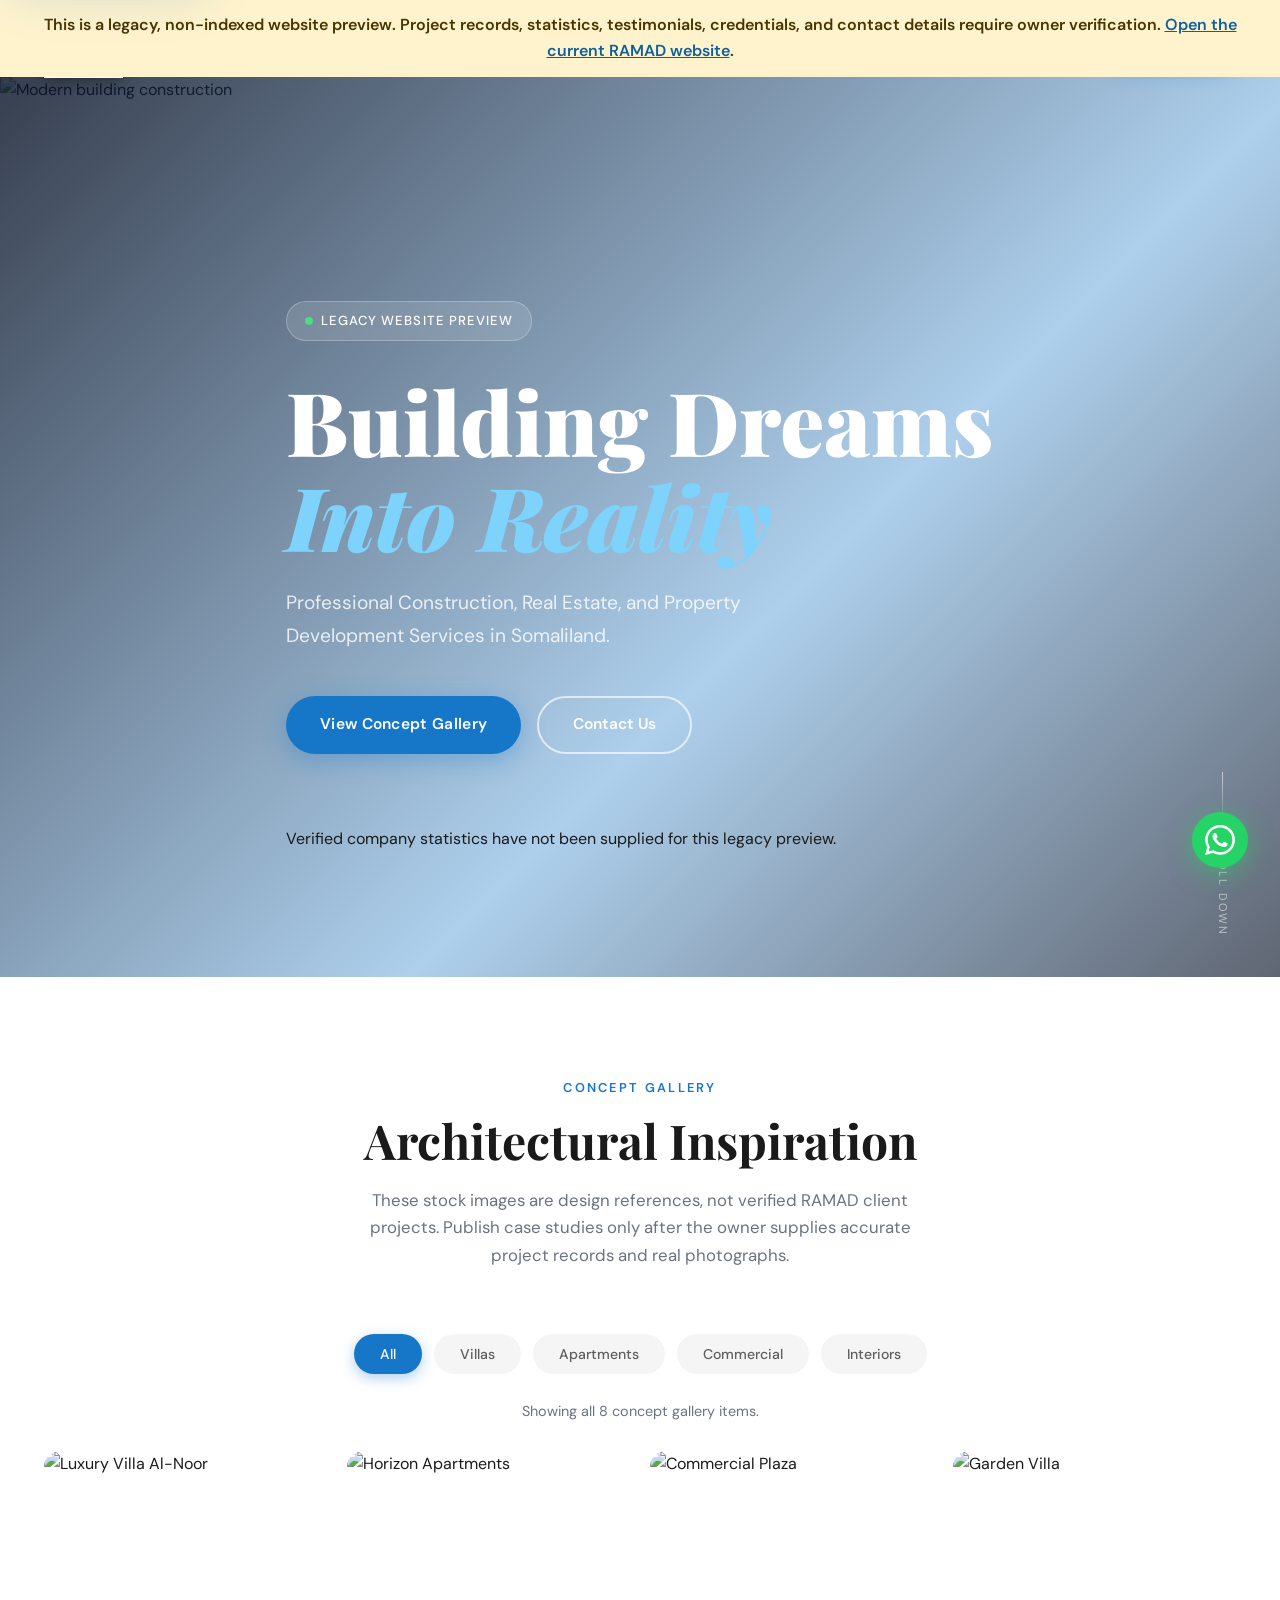
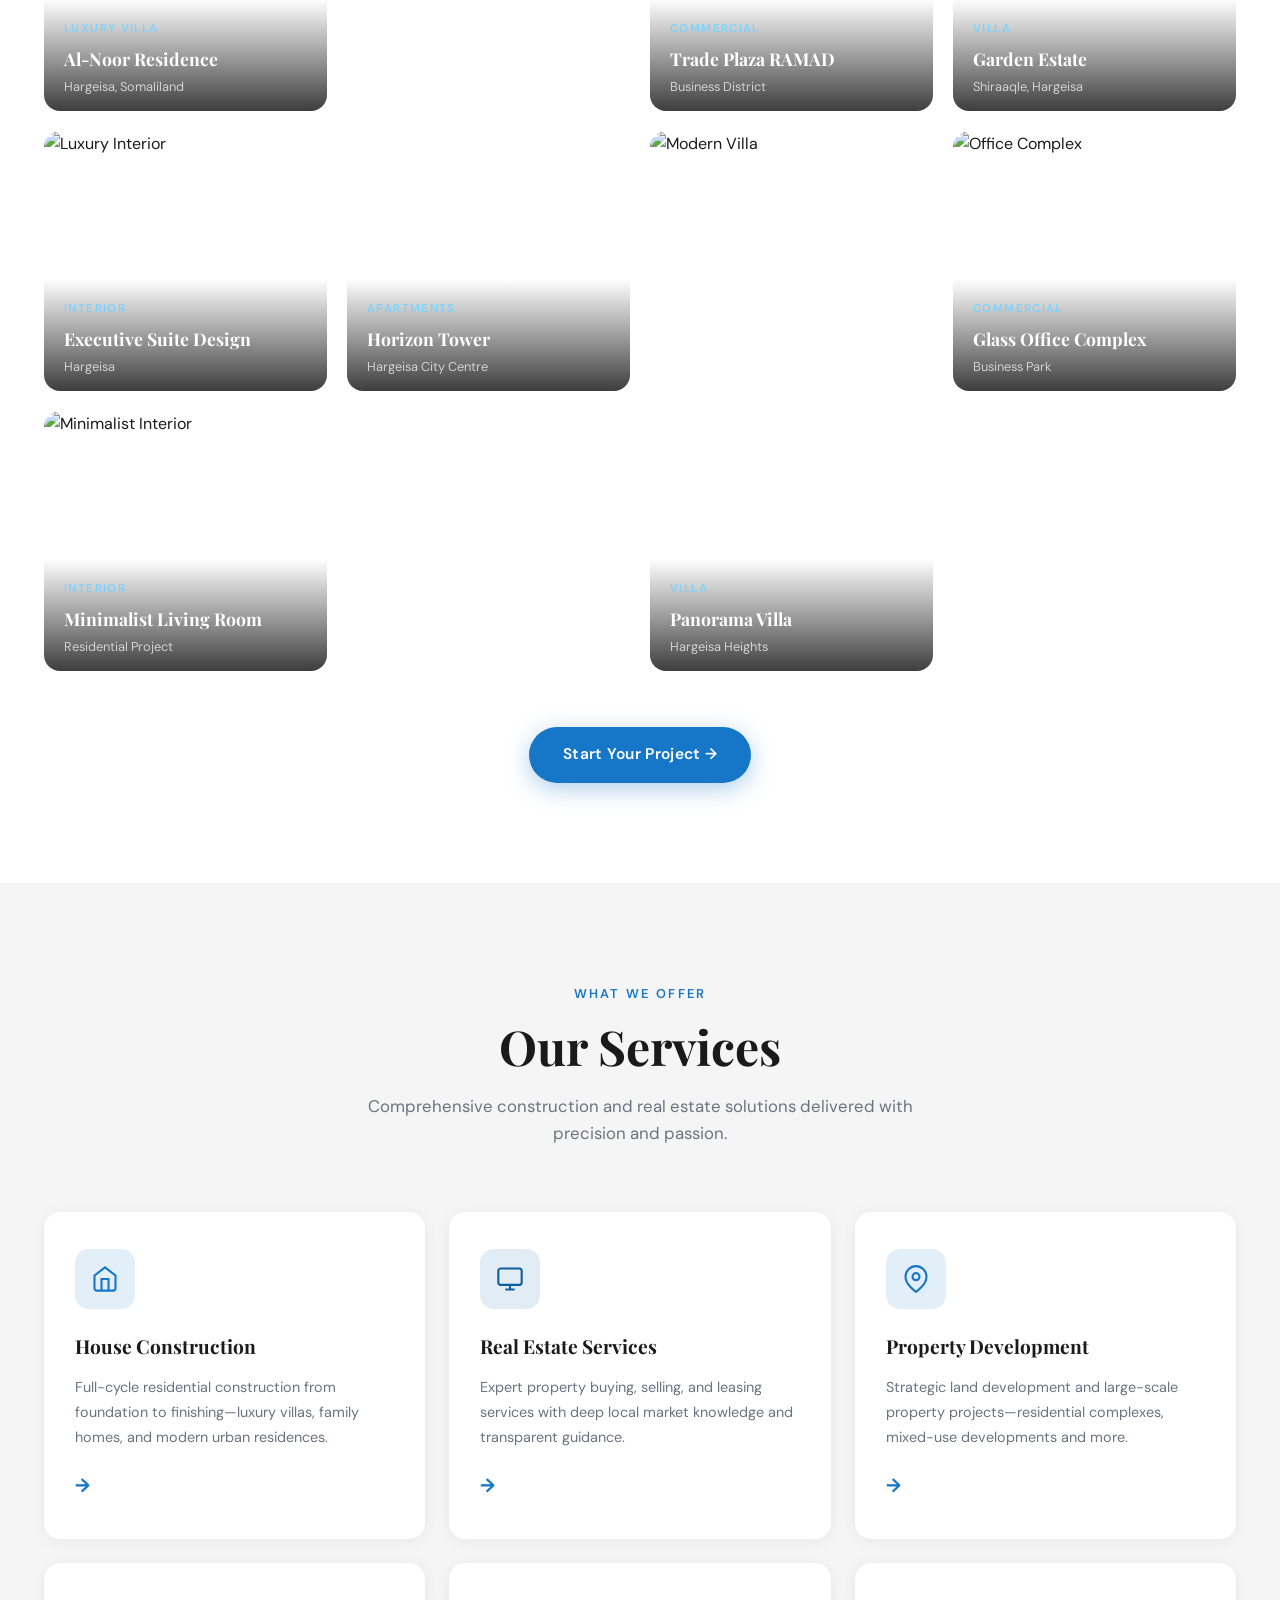
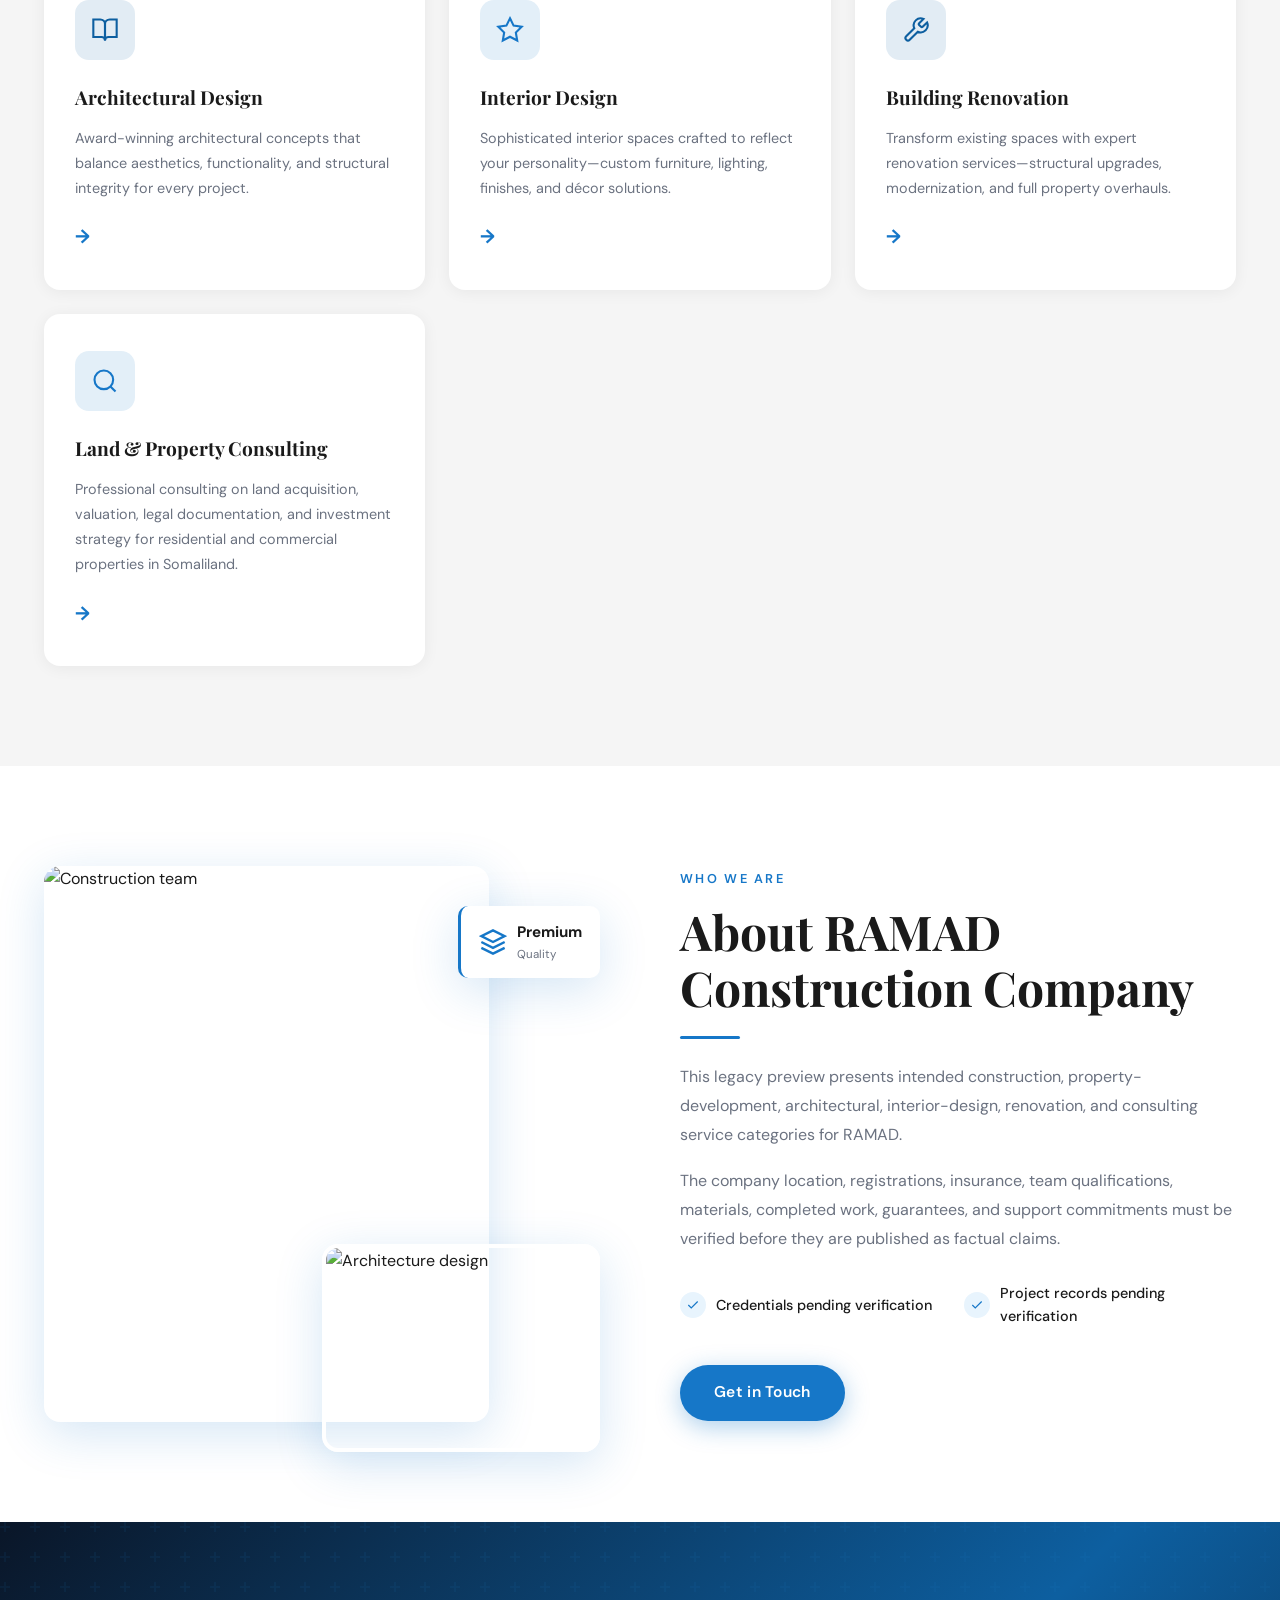
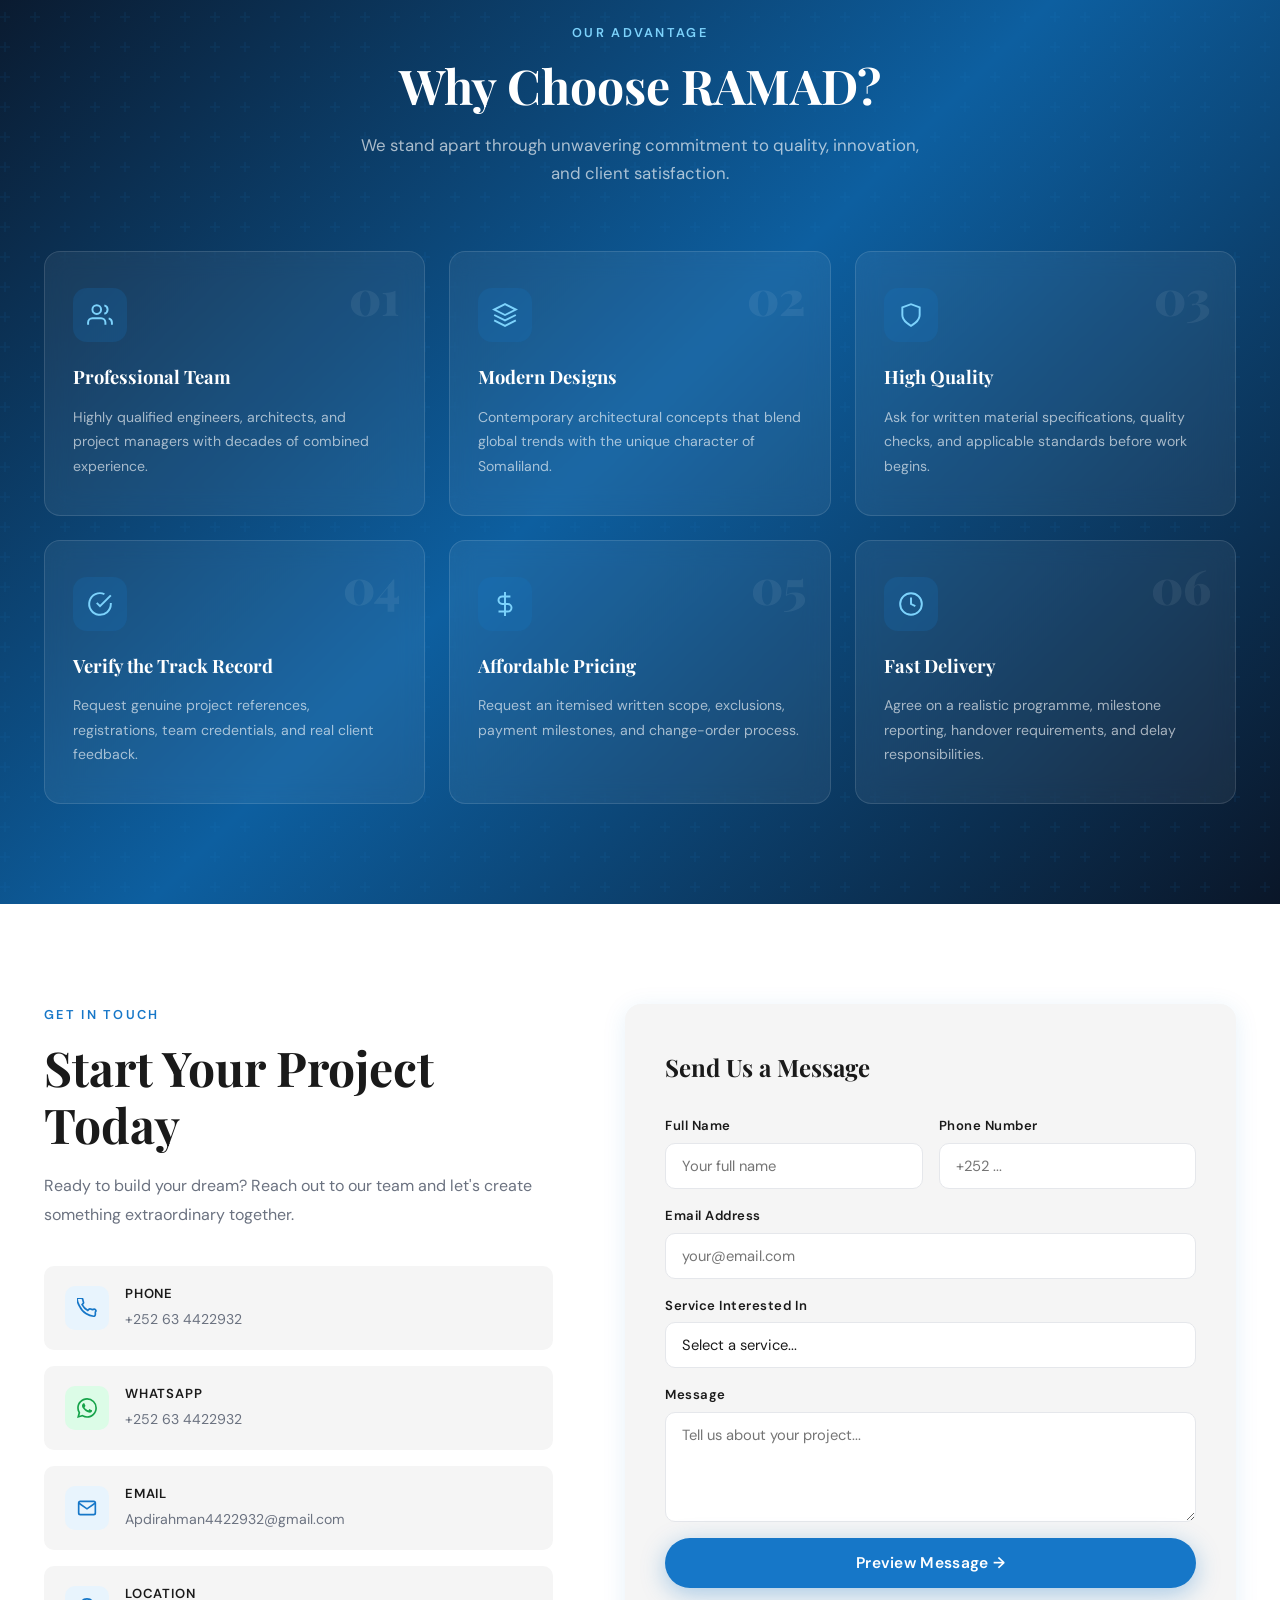
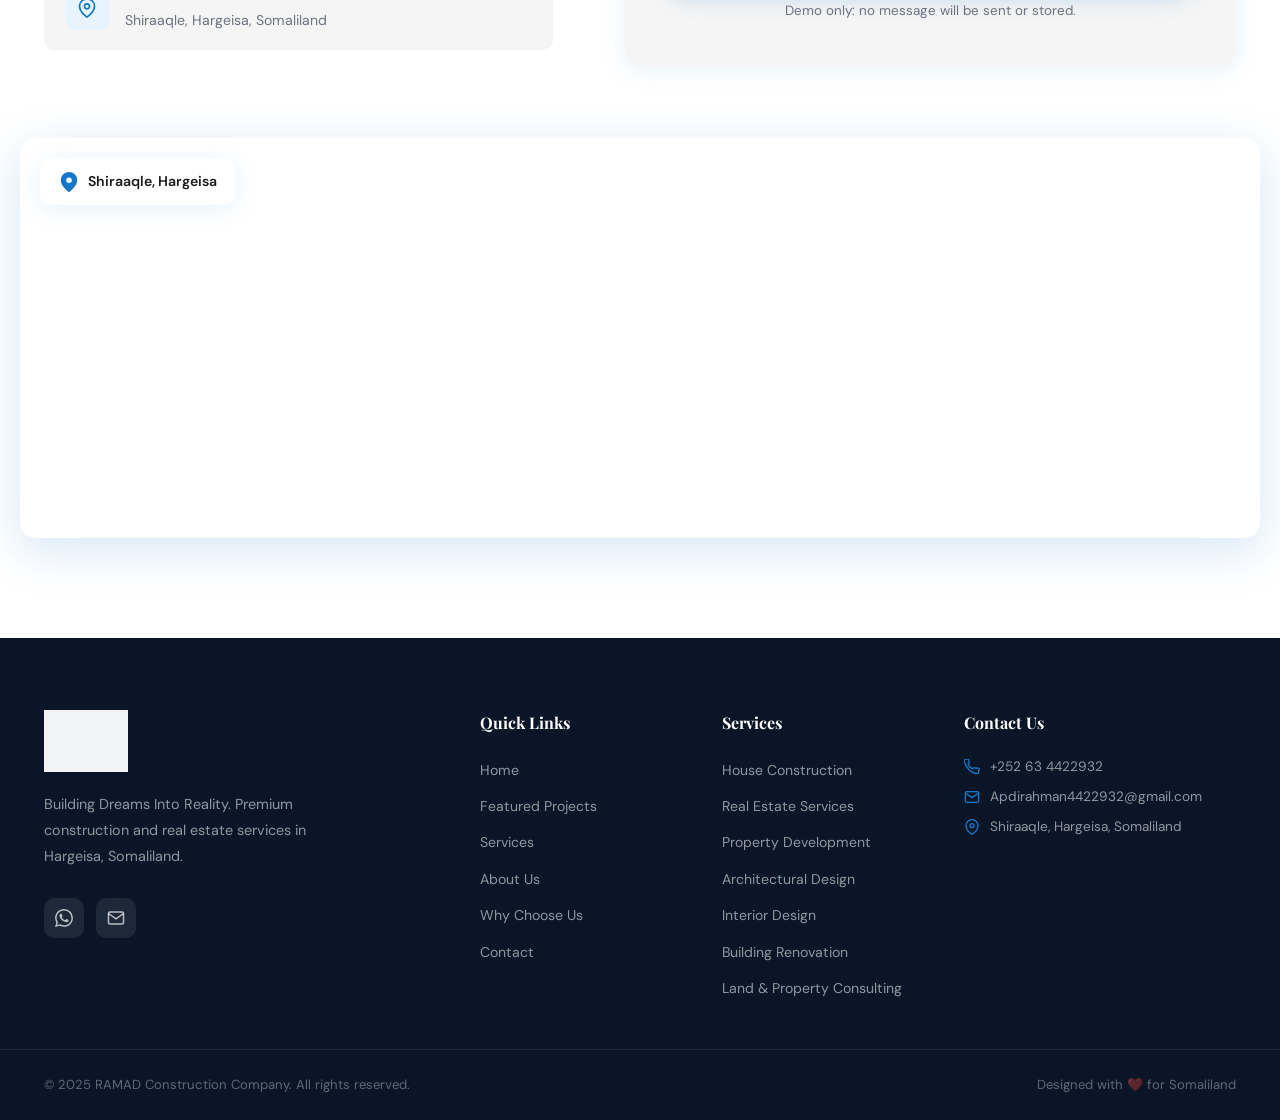
==== commit d39aff8b: "fix: provide a real local contact preview" ====
--- a/index.html
+++ b/index.html
@@ -337,7 +337,13 @@
           <textarea id="contact-message" name="message" rows="4" placeholder="Tell us about your project..."></textarea>
         </div>
         <button type="submit" class="btn-primary full-width">Preview Message →</button>
-        <div class="form-success" id="formSuccess" role="status" aria-live="polite">Demo only: no message was sent or stored. Use a verified contact channel on the current RAMAD website.</div>
+        <p class="form-success" id="formSuccess" role="status" aria-live="polite">Demo only: no message will be sent or stored.</p>
+        <section class="form-preview" id="formPreview" aria-labelledby="formPreviewTitle" tabindex="-1" hidden>
+          <h4 id="formPreviewTitle">Message Preview</h4>
+          <pre id="formPreviewText"></pre>
+          <p>Nothing was sent or stored. Use a verified contact channel on the current RAMAD website.</p>
+          <button type="button" class="btn-outline" id="formPreviewClear">Start Over</button>
+        </section>
       </form>
     </div>
   </div>
--- a/style.css
+++ b/style.css
@@ -981,15 +981,30 @@
 .form-group select { appearance: none; cursor: pointer; }
 .form-group textarea { resize: vertical; min-height: 110px; }
 .form-success {
-  display: none;
+  min-height: 1.4em;
   text-align: center;
-  padding: 14px;
-  background: #dcfce7;
-  color: #16a34a;
+  color: var(--text-muted);
+  font-size: 0.84rem;
+  margin-top: 12px;
+}
+.form-preview {
+  margin-top: 18px;
+  padding: 20px;
+  border: 1.5px solid var(--border);
   border-radius: var(--radius-sm);
-  font-weight: 600;
-  margin-top: 12px;
-}
+  background: white;
+}
+.form-preview[hidden] { display: none; }
+.form-preview h4 { margin-bottom: 10px; color: var(--text); }
+.form-preview pre {
+  margin: 0 0 12px;
+  white-space: pre-wrap;
+  overflow-wrap: anywhere;
+  font: inherit;
+  line-height: 1.7;
+  color: var(--text);
+}
+.form-preview p { margin-bottom: 16px; color: var(--text-muted); font-size: 0.82rem; }
 
 /* ---- MAP ---- */
 .map-wrap {
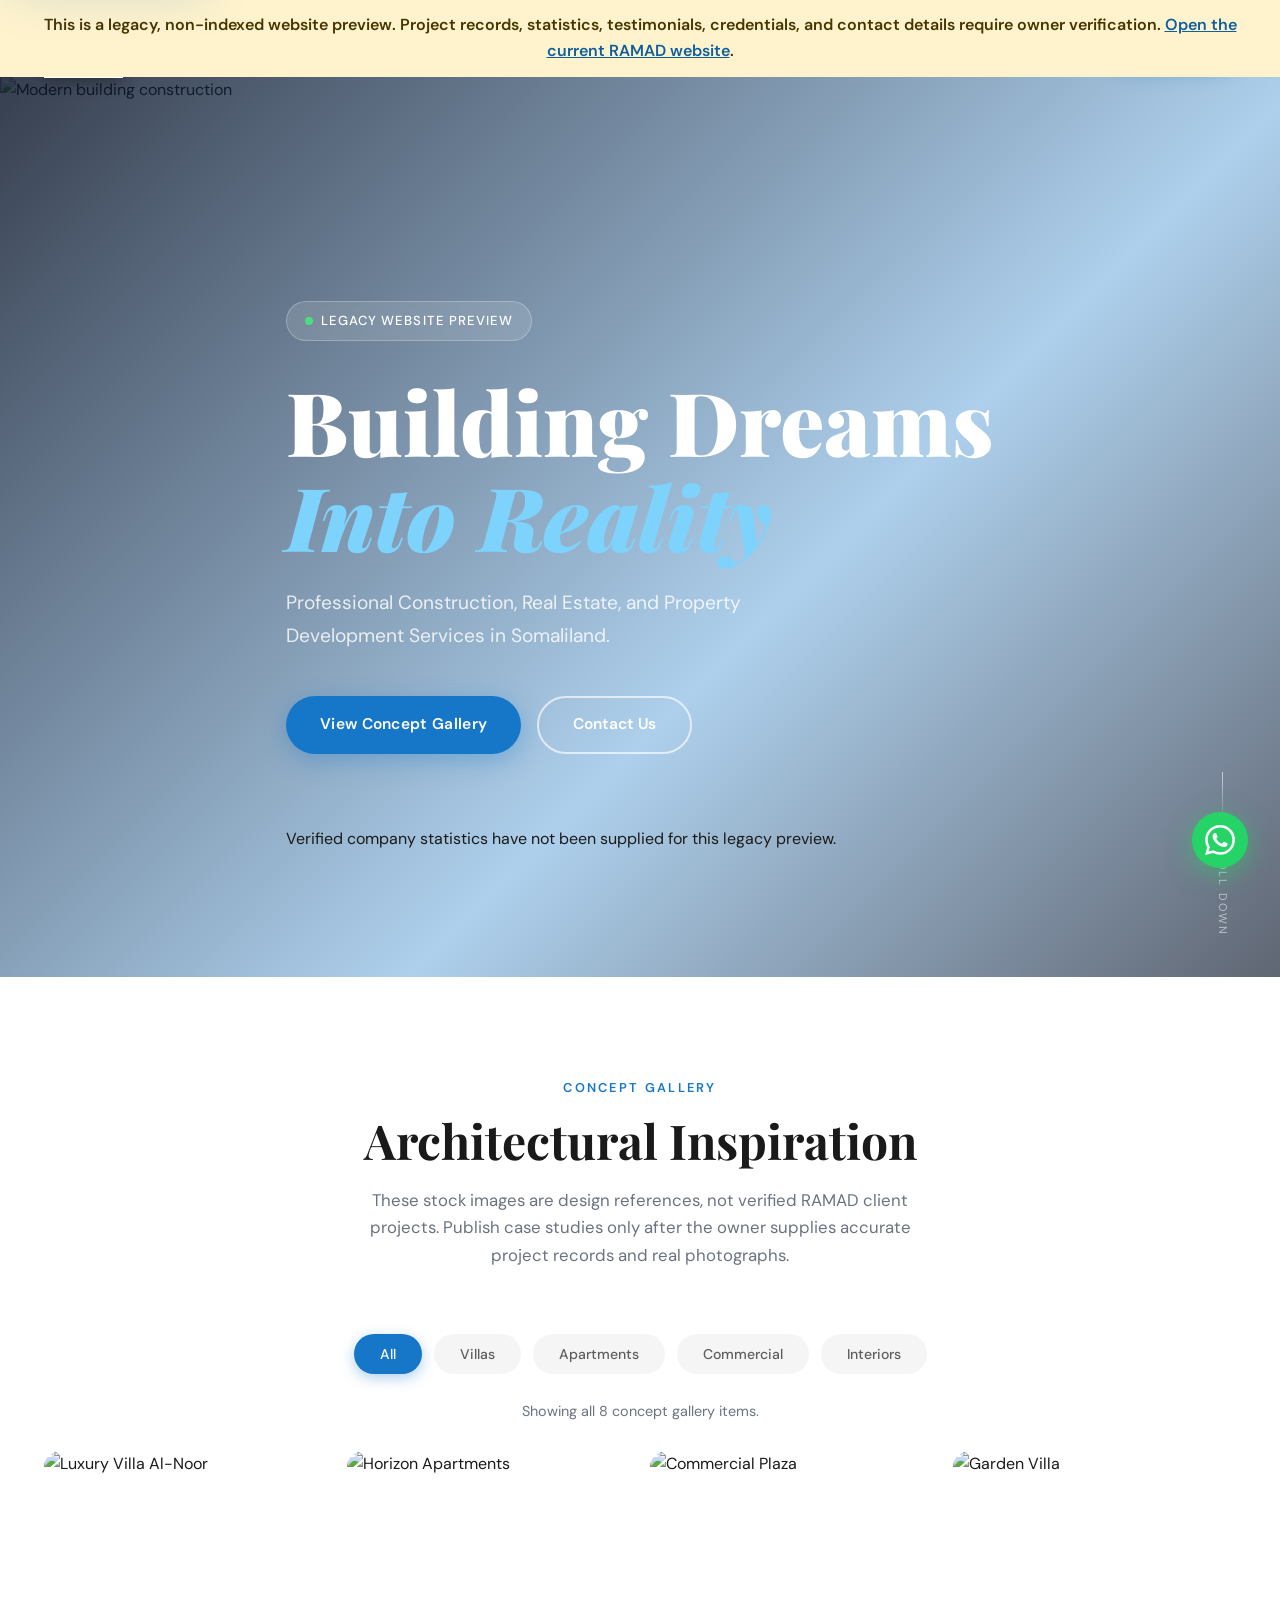
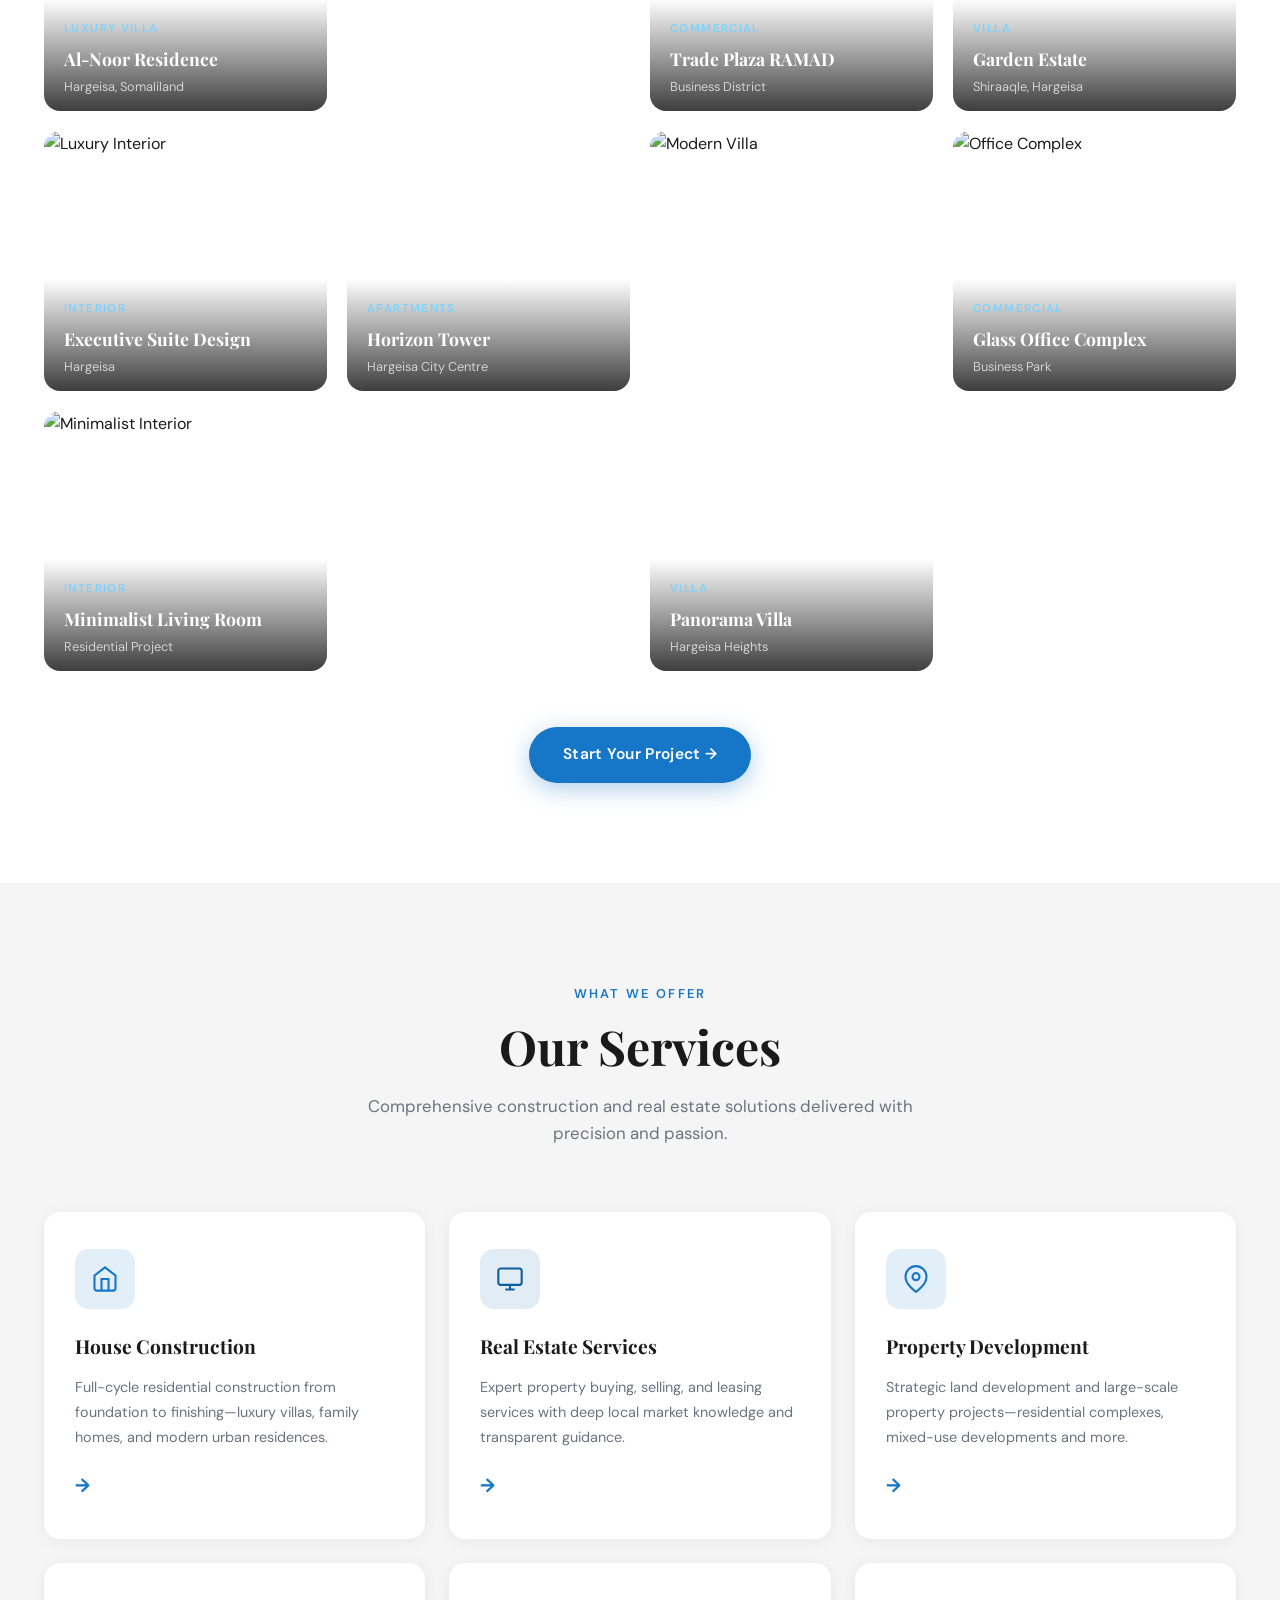
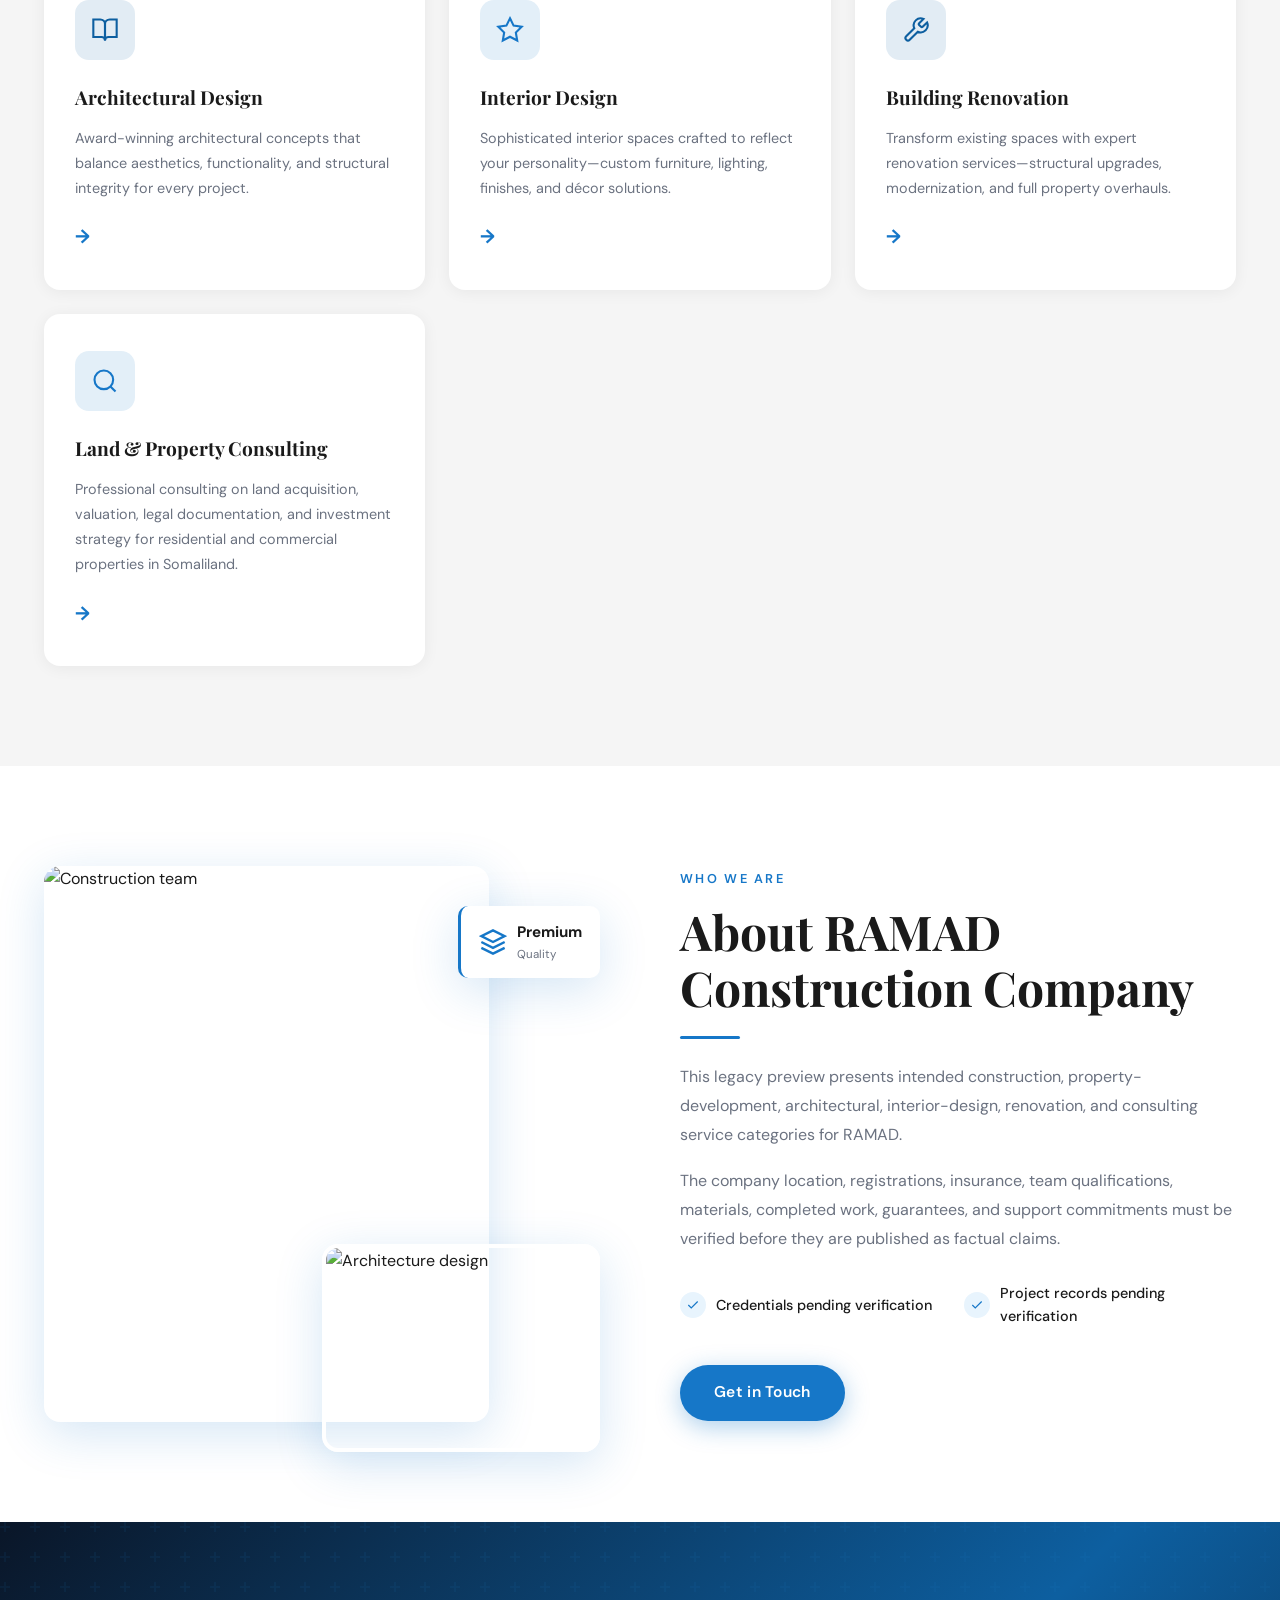
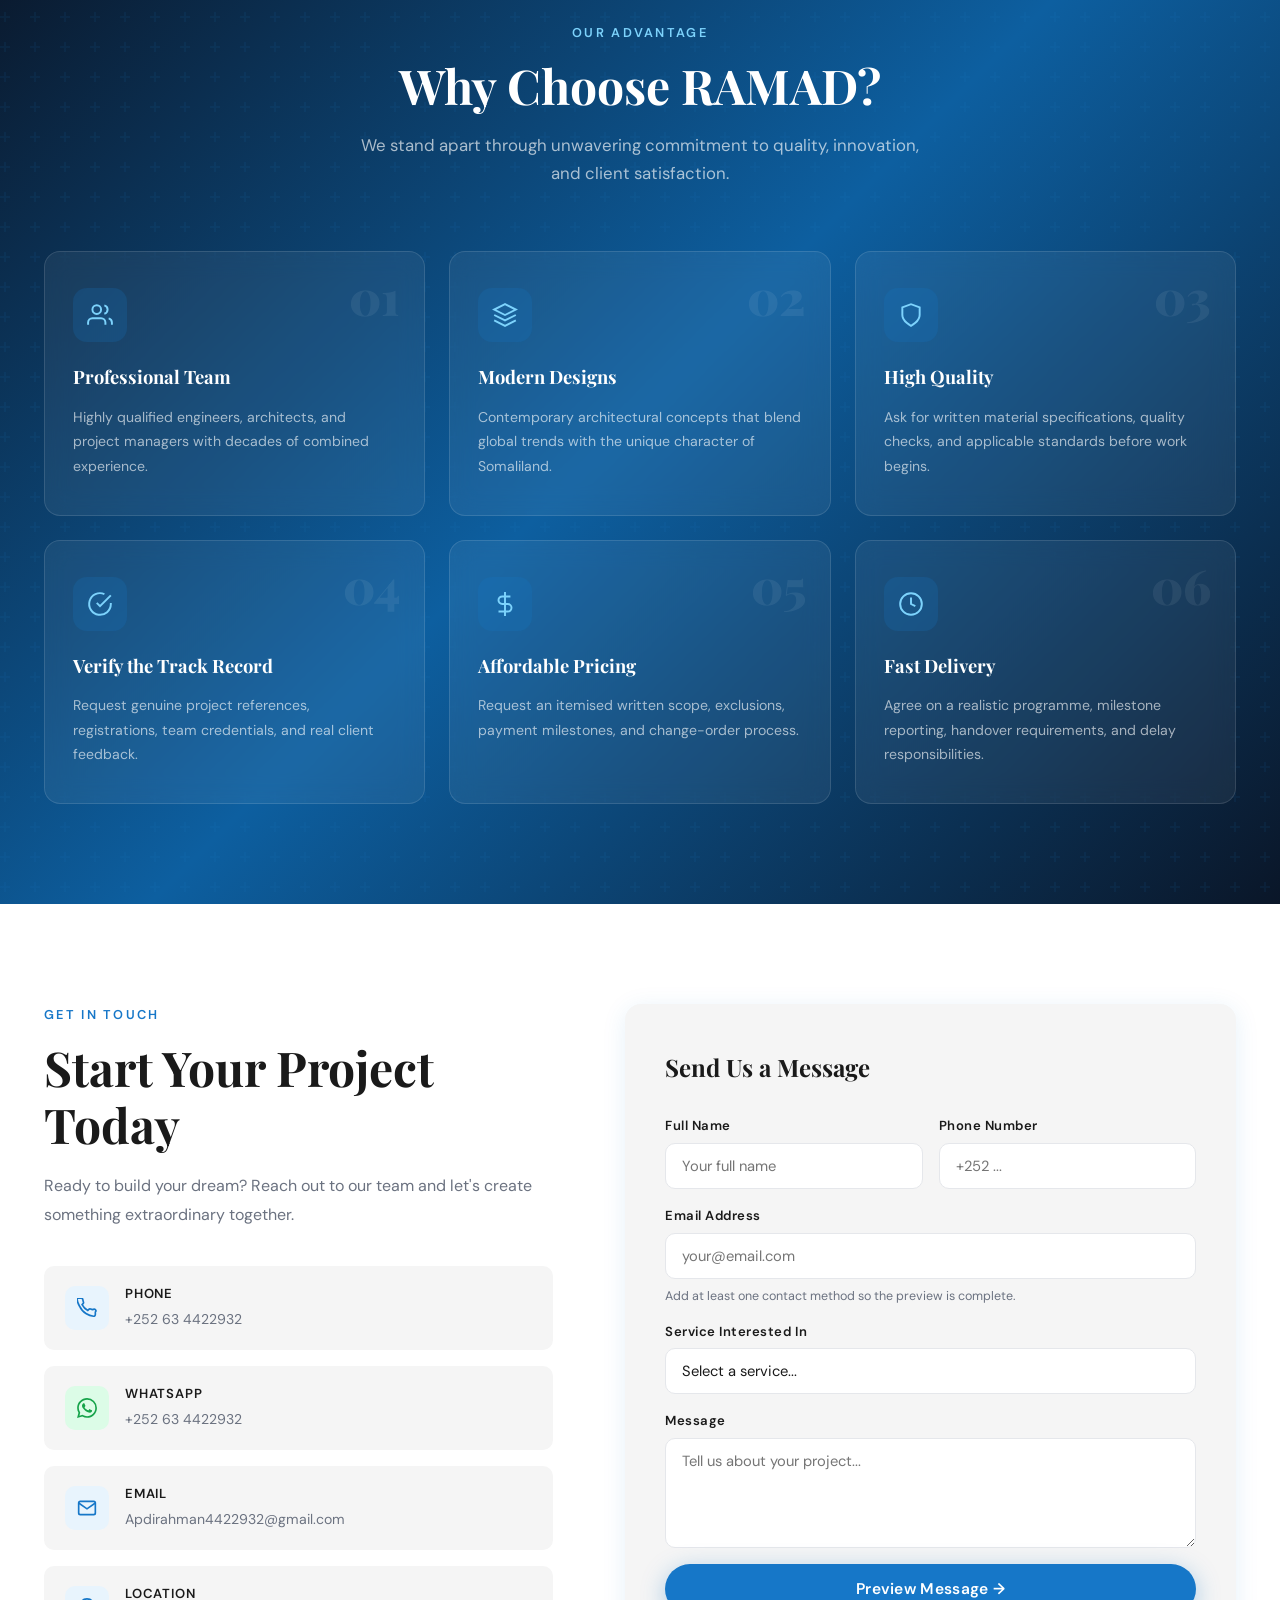
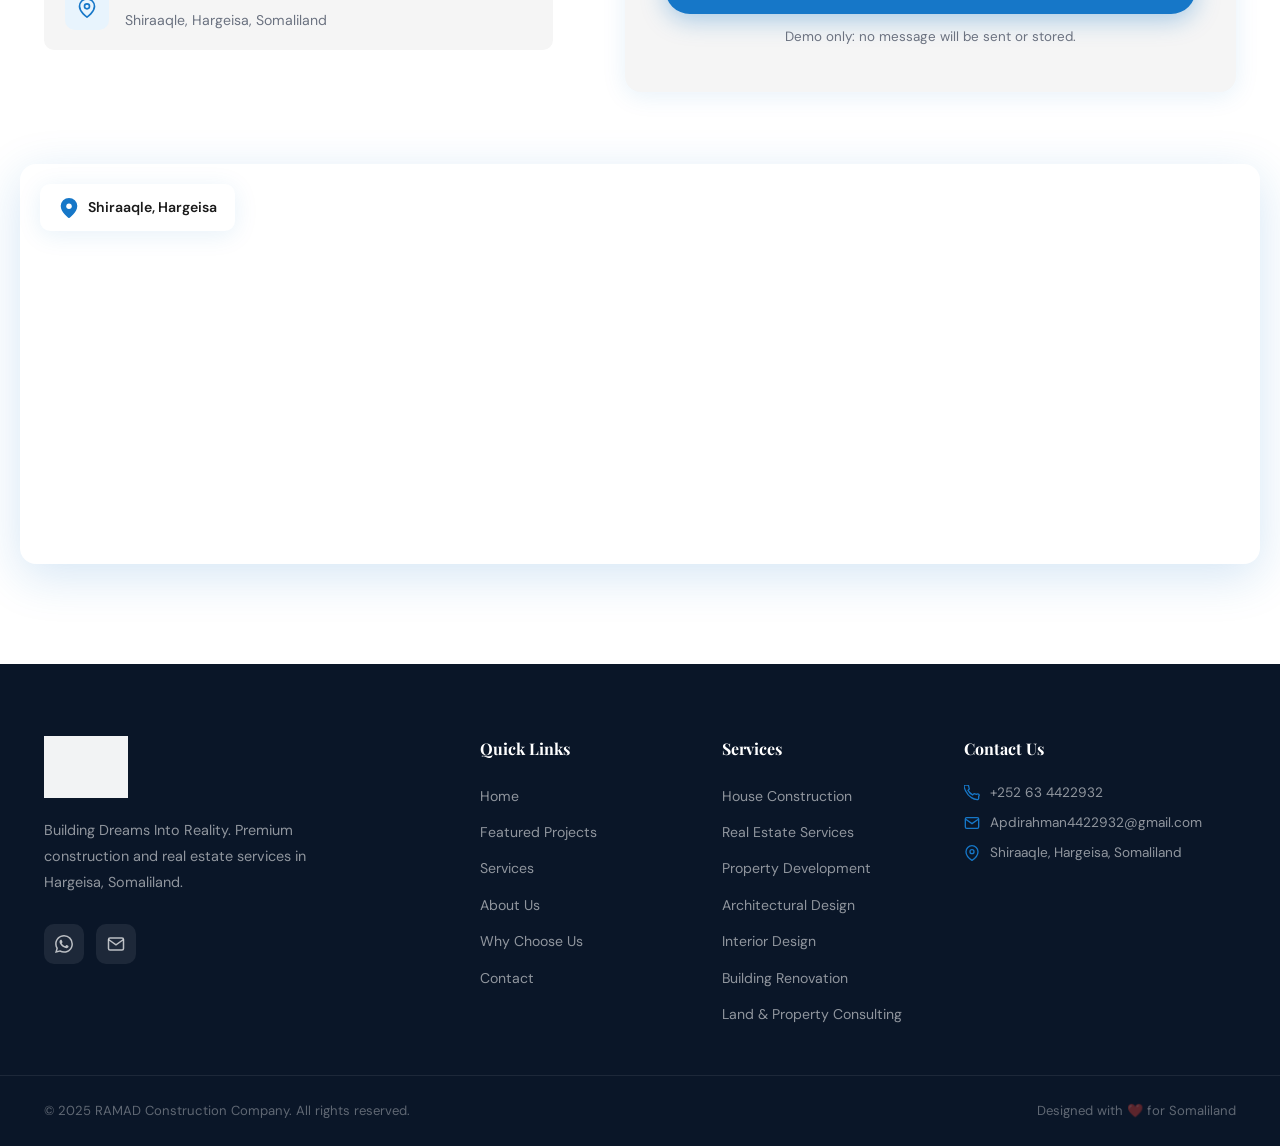
==== commit 2f18e17d: "fix: require a usable contact method in previews" ====
--- a/index.html
+++ b/index.html
@@ -312,12 +312,14 @@
           </div>
           <div class="form-group">
             <label for="contact-phone">Phone Number</label>
-            <input id="contact-phone" name="phone" type="tel" autocomplete="tel" placeholder="+252 ..." />
+            <input id="contact-phone" name="phone" type="tel" autocomplete="tel" placeholder="+252 ..." aria-describedby="contact-method-help contact-method-error" />
           </div>
         </div>
         <div class="form-group">
           <label for="contact-email">Email Address</label>
-          <input id="contact-email" name="email" type="email" autocomplete="email" placeholder="your@email.com" />
+          <input id="contact-email" name="email" type="email" autocomplete="email" placeholder="your@email.com" aria-describedby="contact-method-help contact-method-error" />
+          <p class="form-help" id="contact-method-help">Add at least one contact method so the preview is complete.</p>
+          <p class="form-error" id="contact-method-error" role="alert" hidden>Enter a phone number or email address.</p>
         </div>
         <div class="form-group">
           <label for="contact-service">Service Interested In</label>
--- a/style.css
+++ b/style.css
@@ -980,6 +980,19 @@
 }
 .form-group select { appearance: none; cursor: pointer; }
 .form-group textarea { resize: vertical; min-height: 110px; }
+.form-help,
+.form-error {
+  margin: 2px 0 0;
+  font-size: 0.78rem;
+  line-height: 1.45;
+}
+.form-help { color: var(--text-muted); }
+.form-error { color: #b42318; font-weight: 600; }
+.form-error[hidden] { display: none; }
+.form-group input[aria-invalid="true"] {
+  border-color: #b42318;
+  box-shadow: 0 0 0 3px rgba(180, 35, 24, 0.1);
+}
 .form-success {
   min-height: 1.4em;
   text-align: center;
